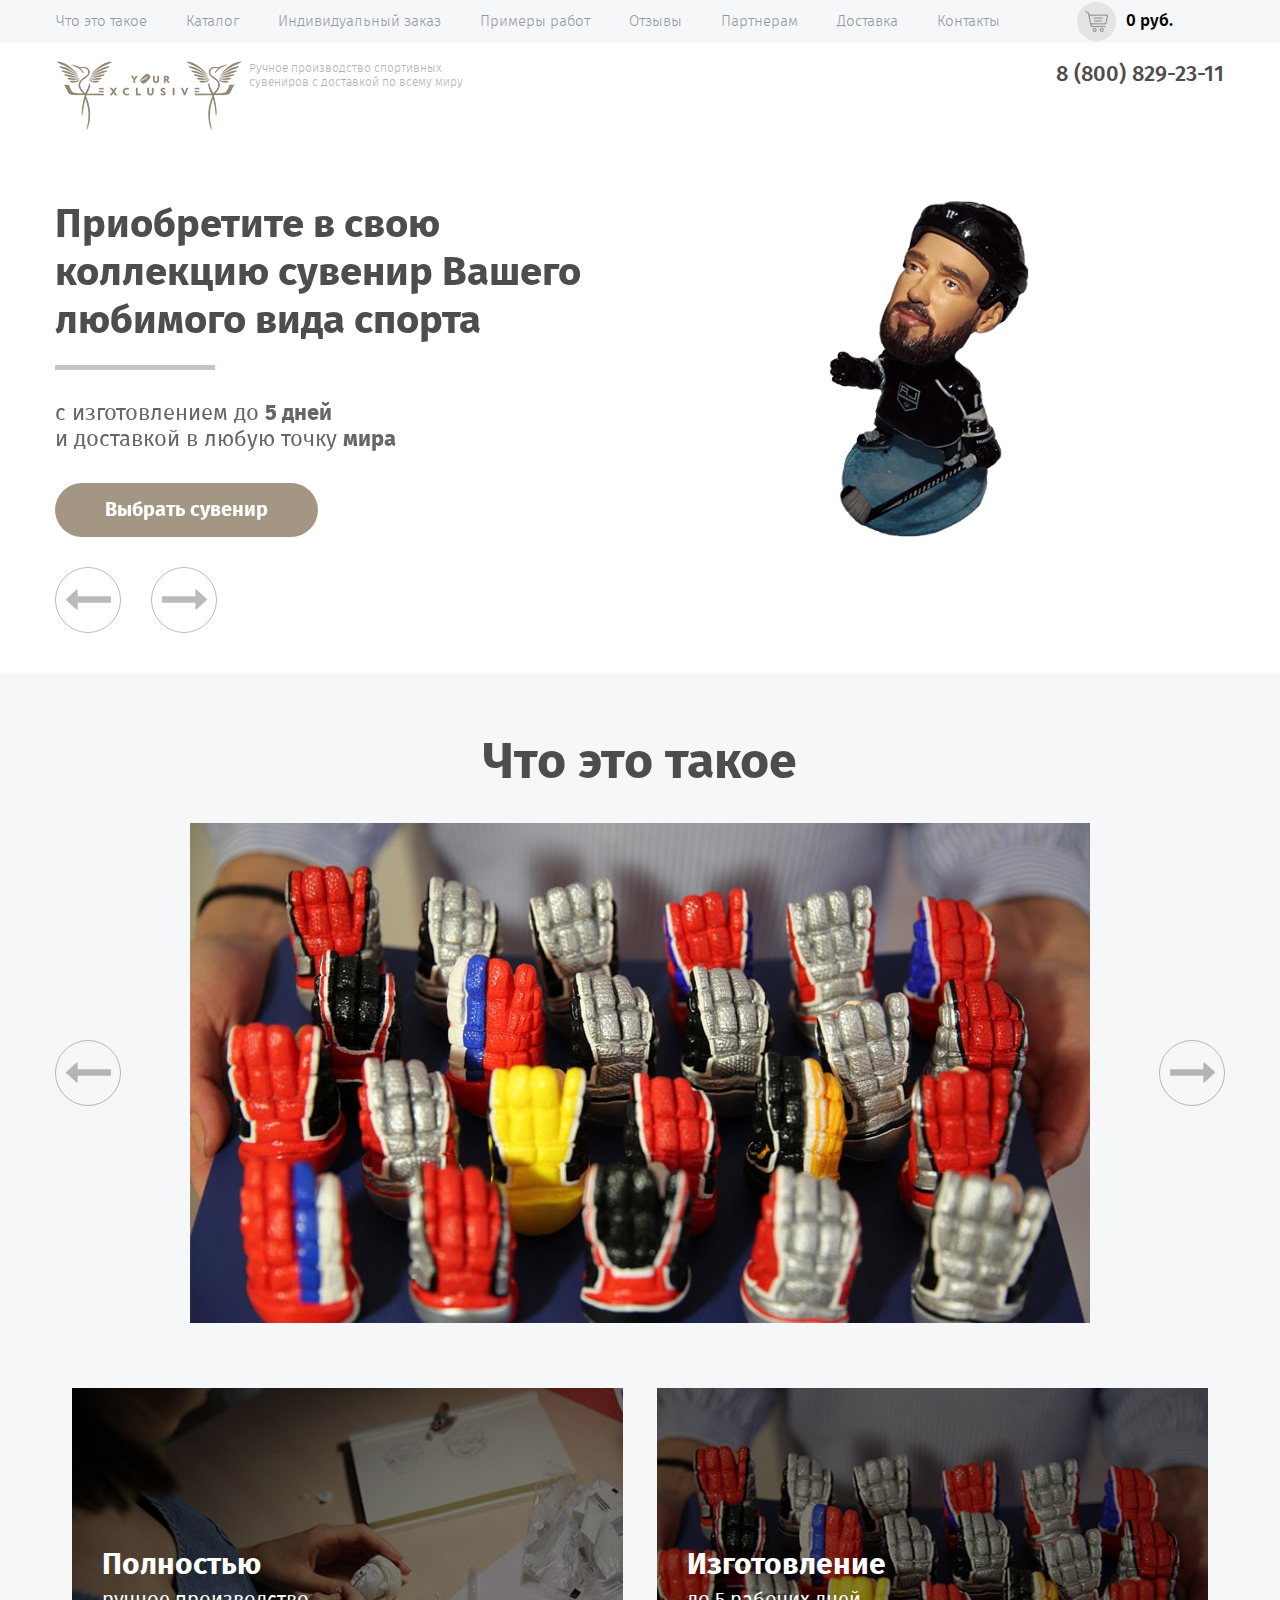
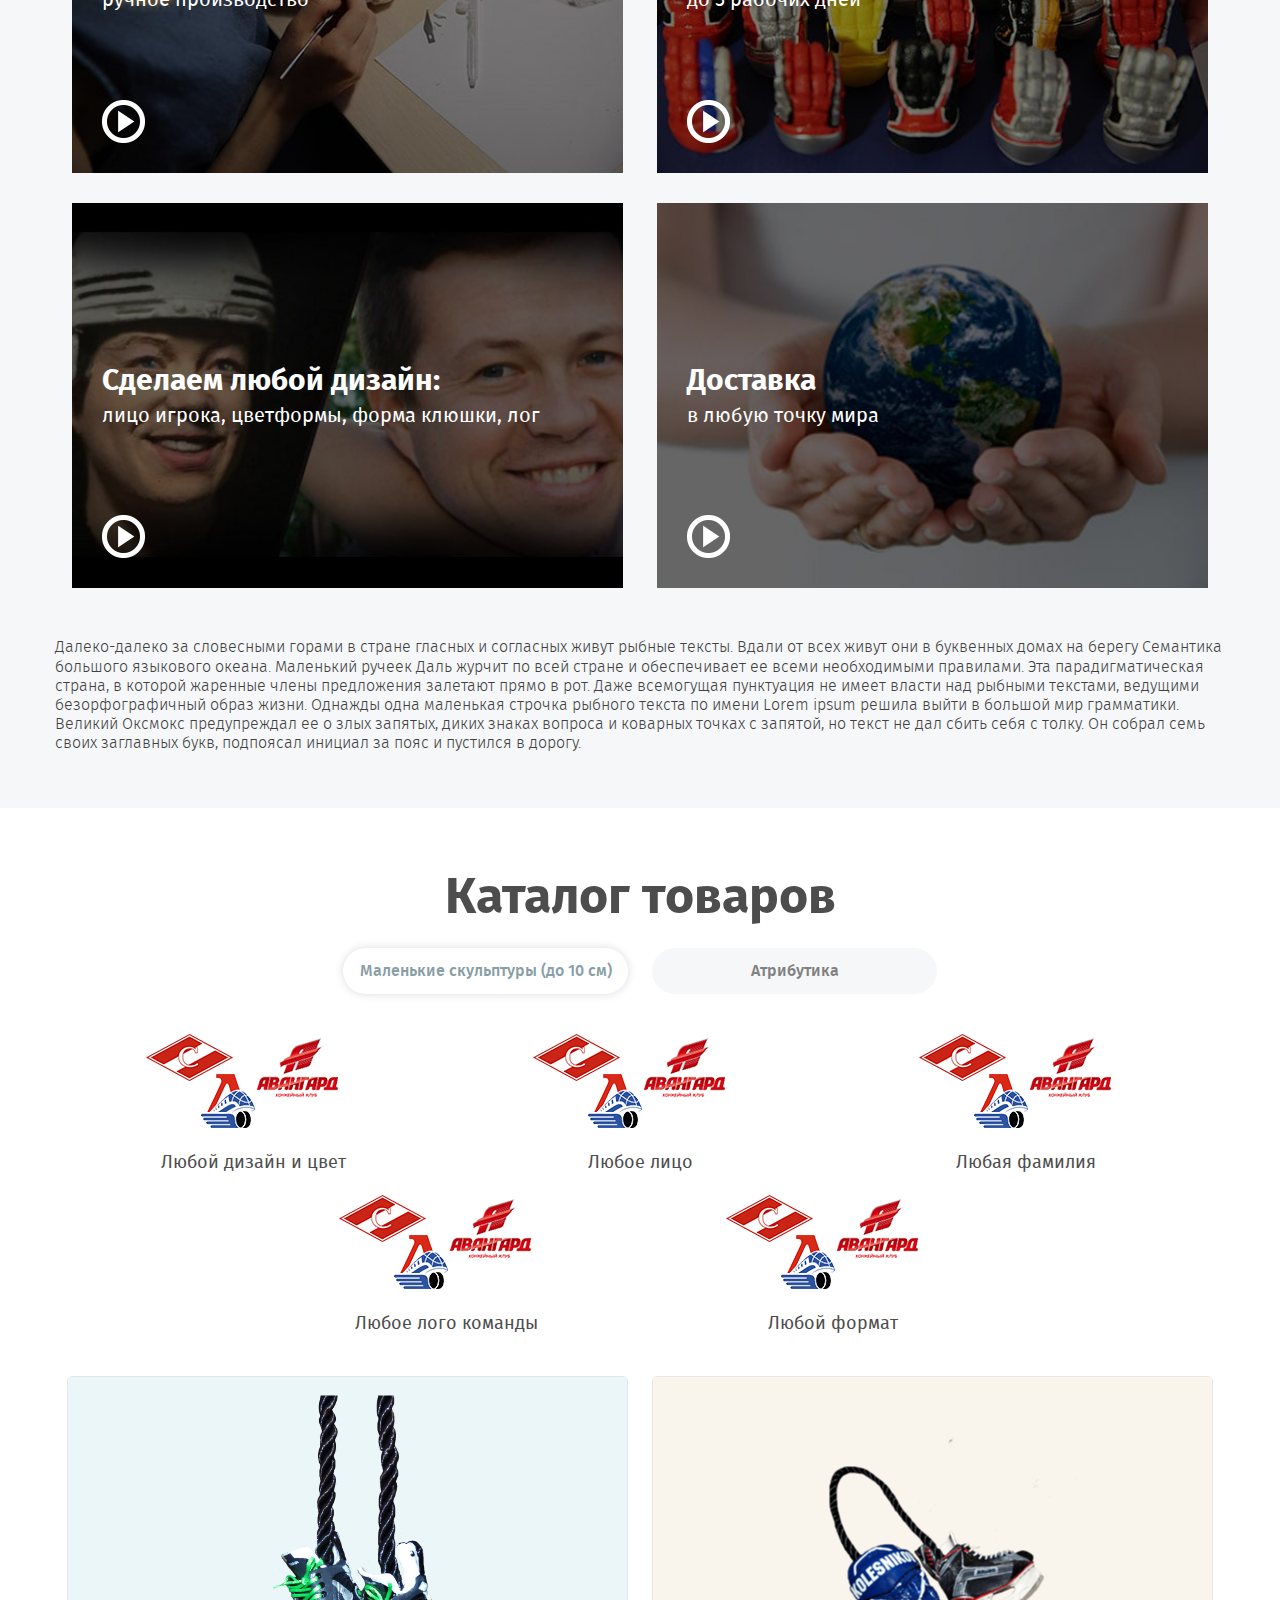
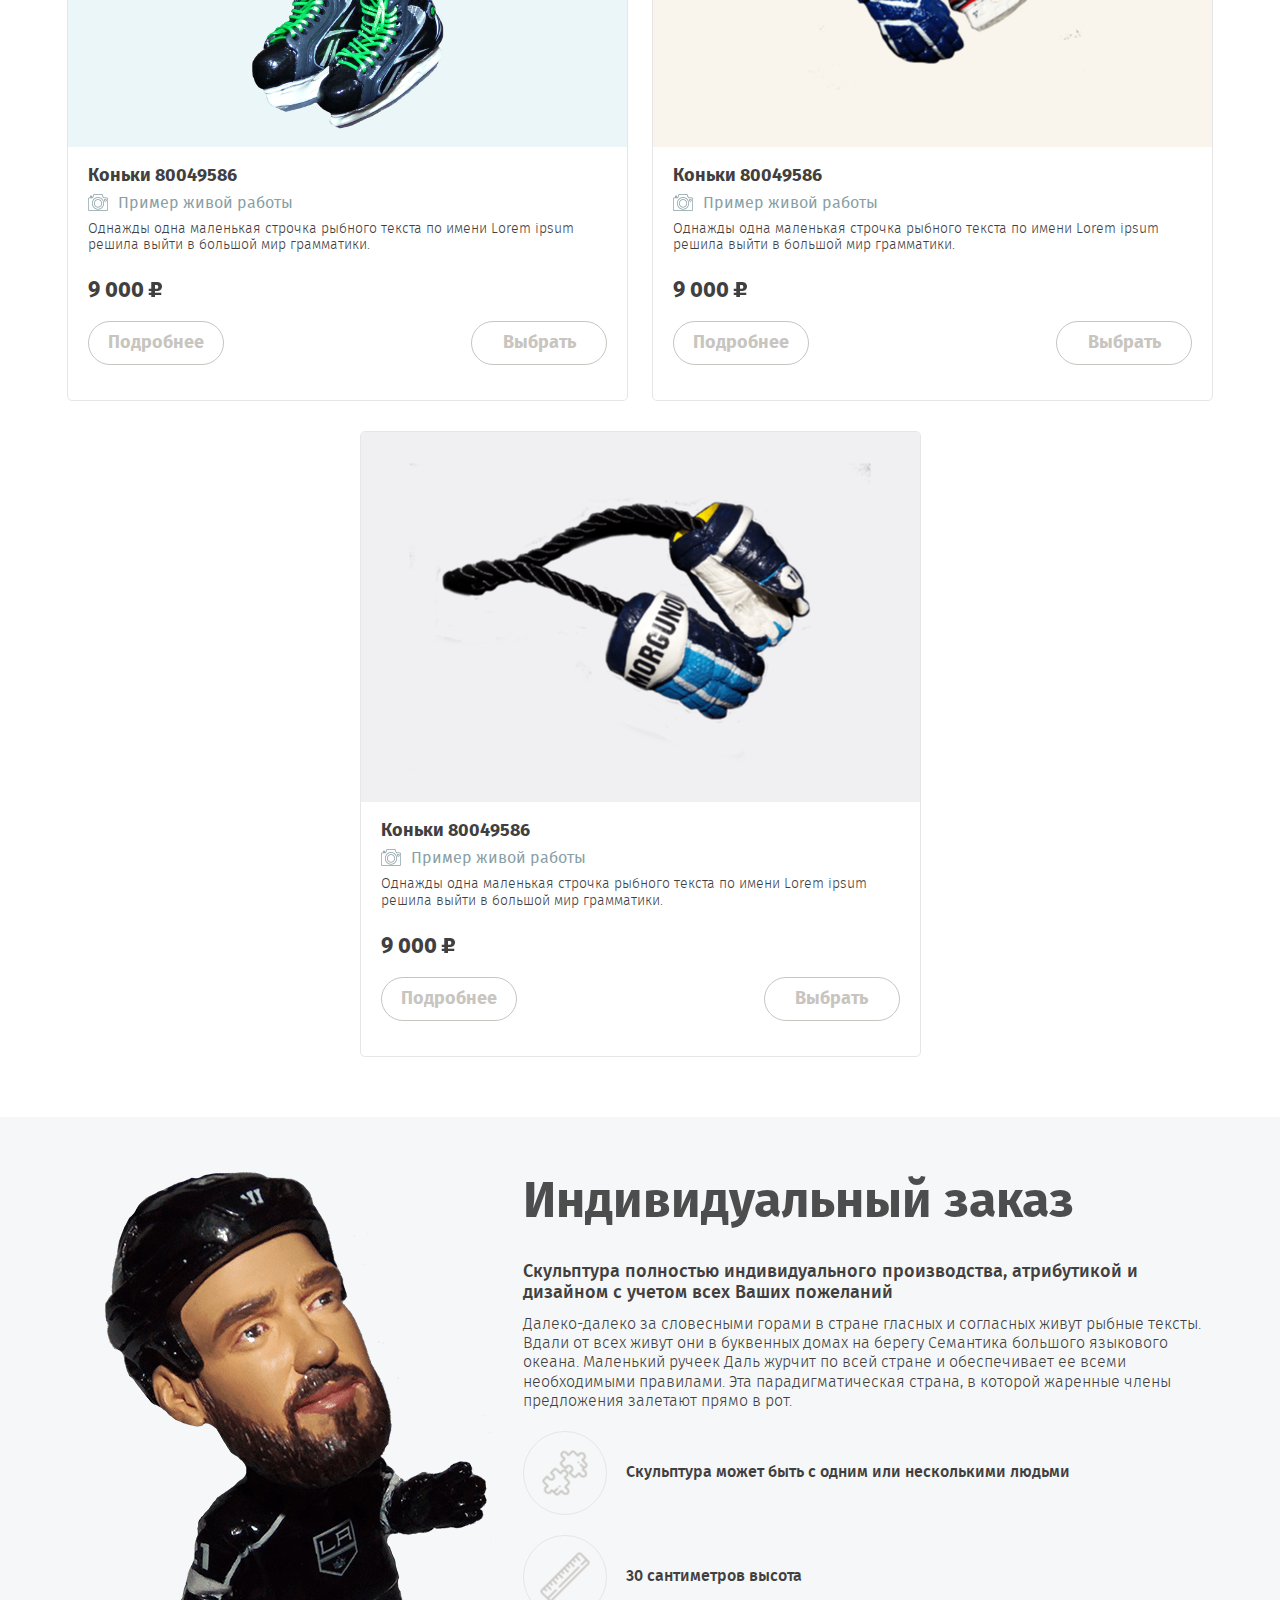
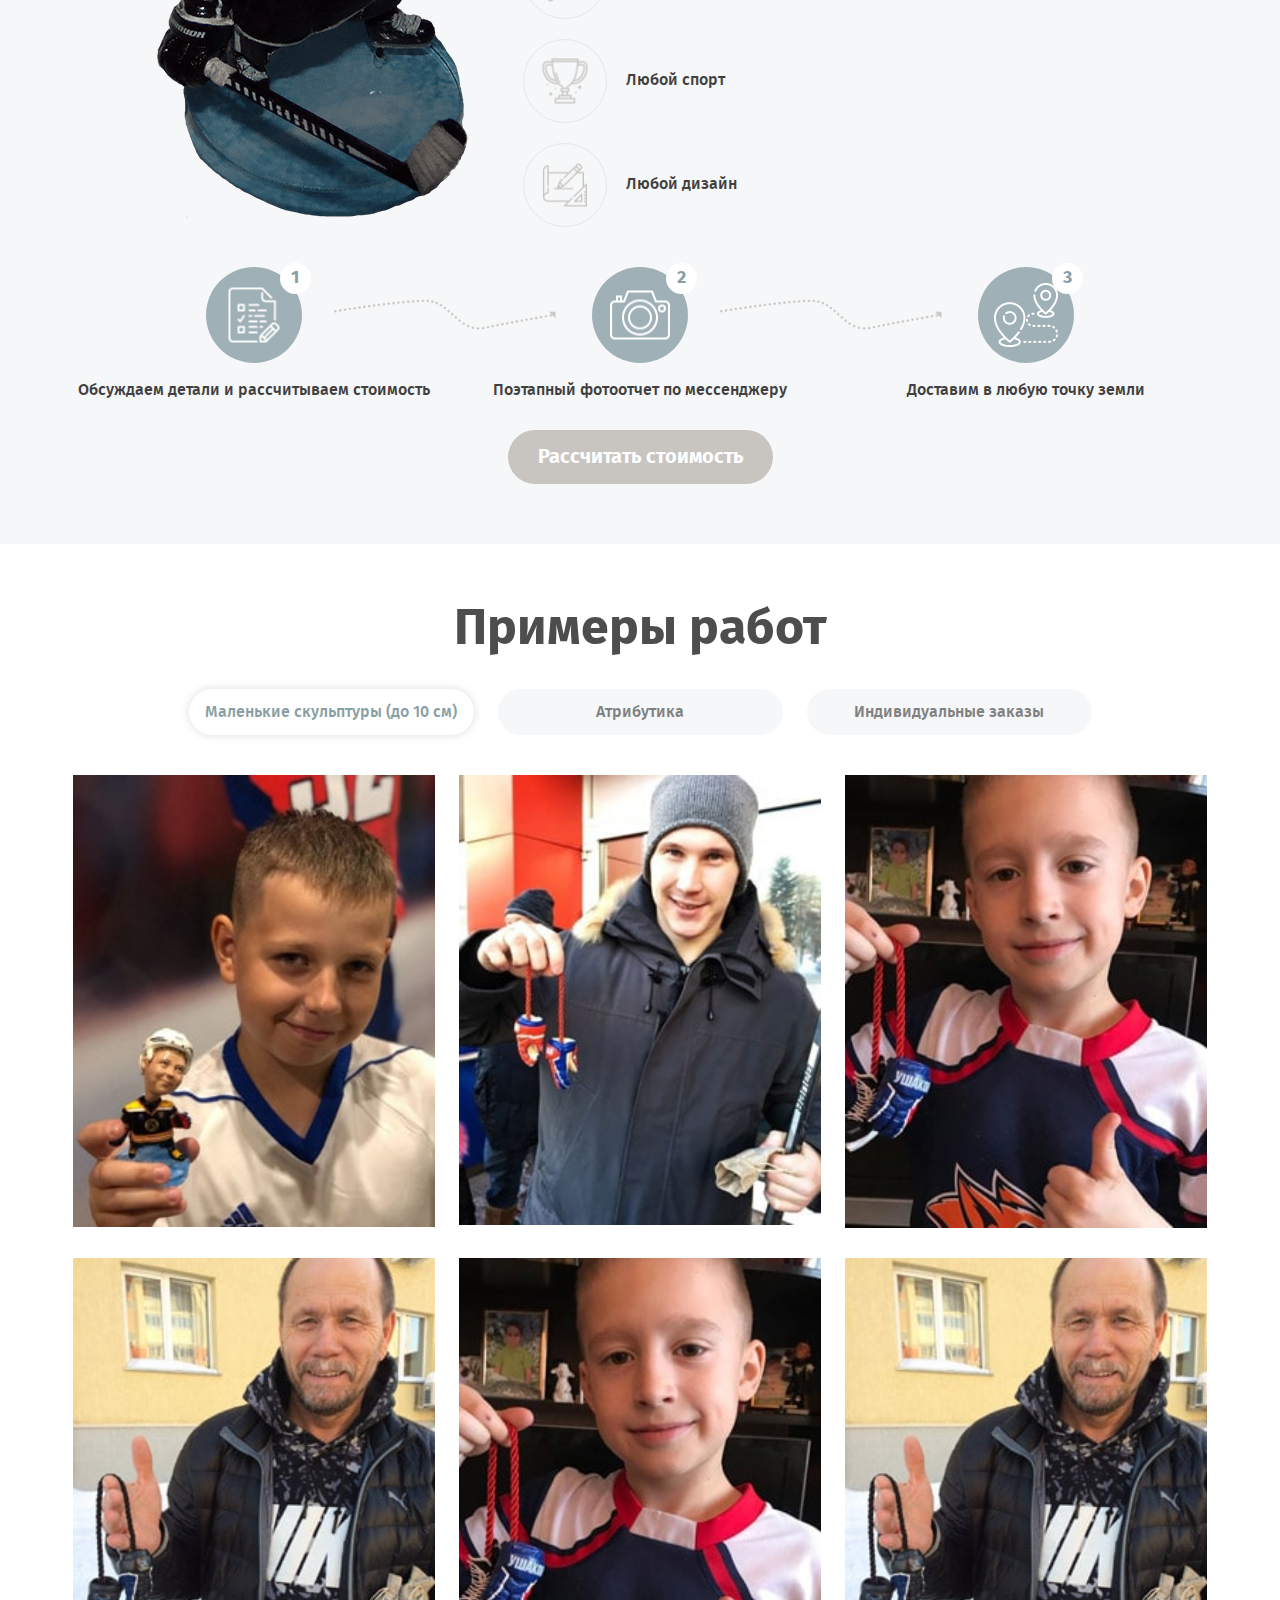
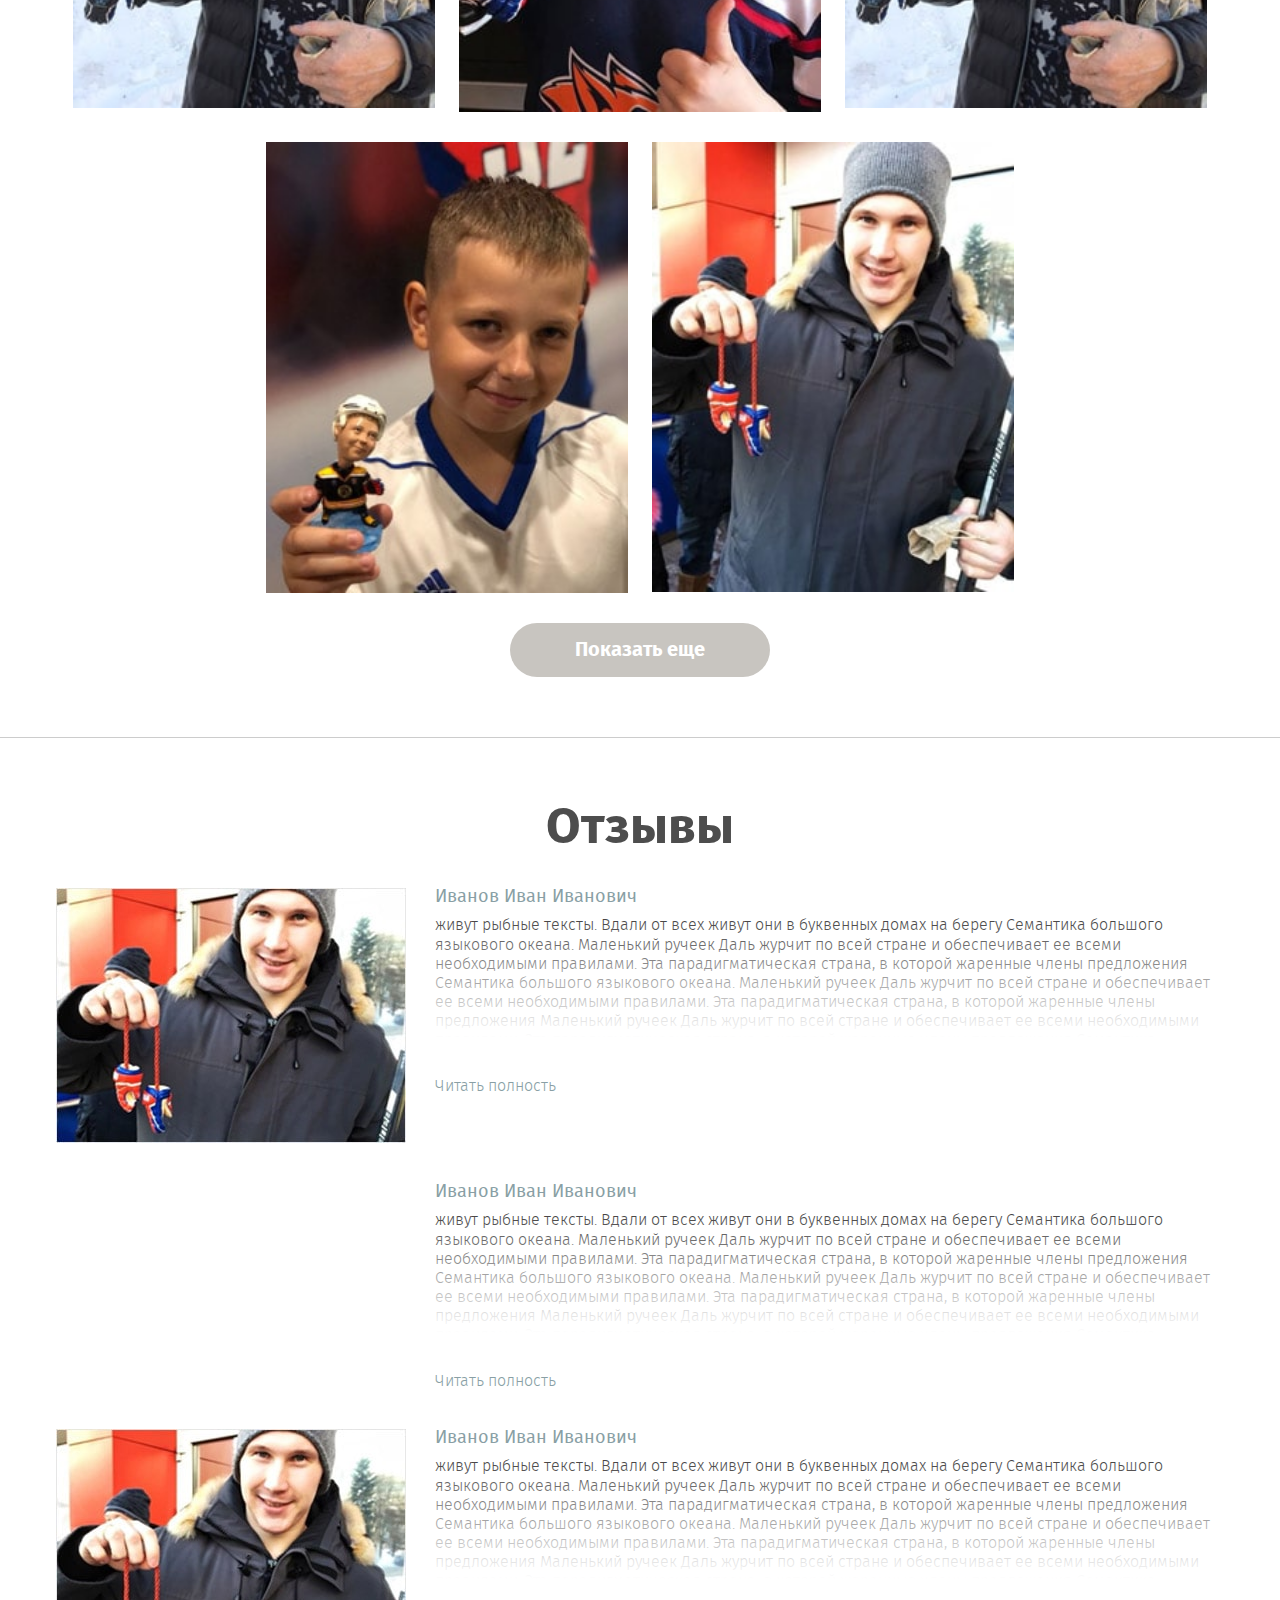
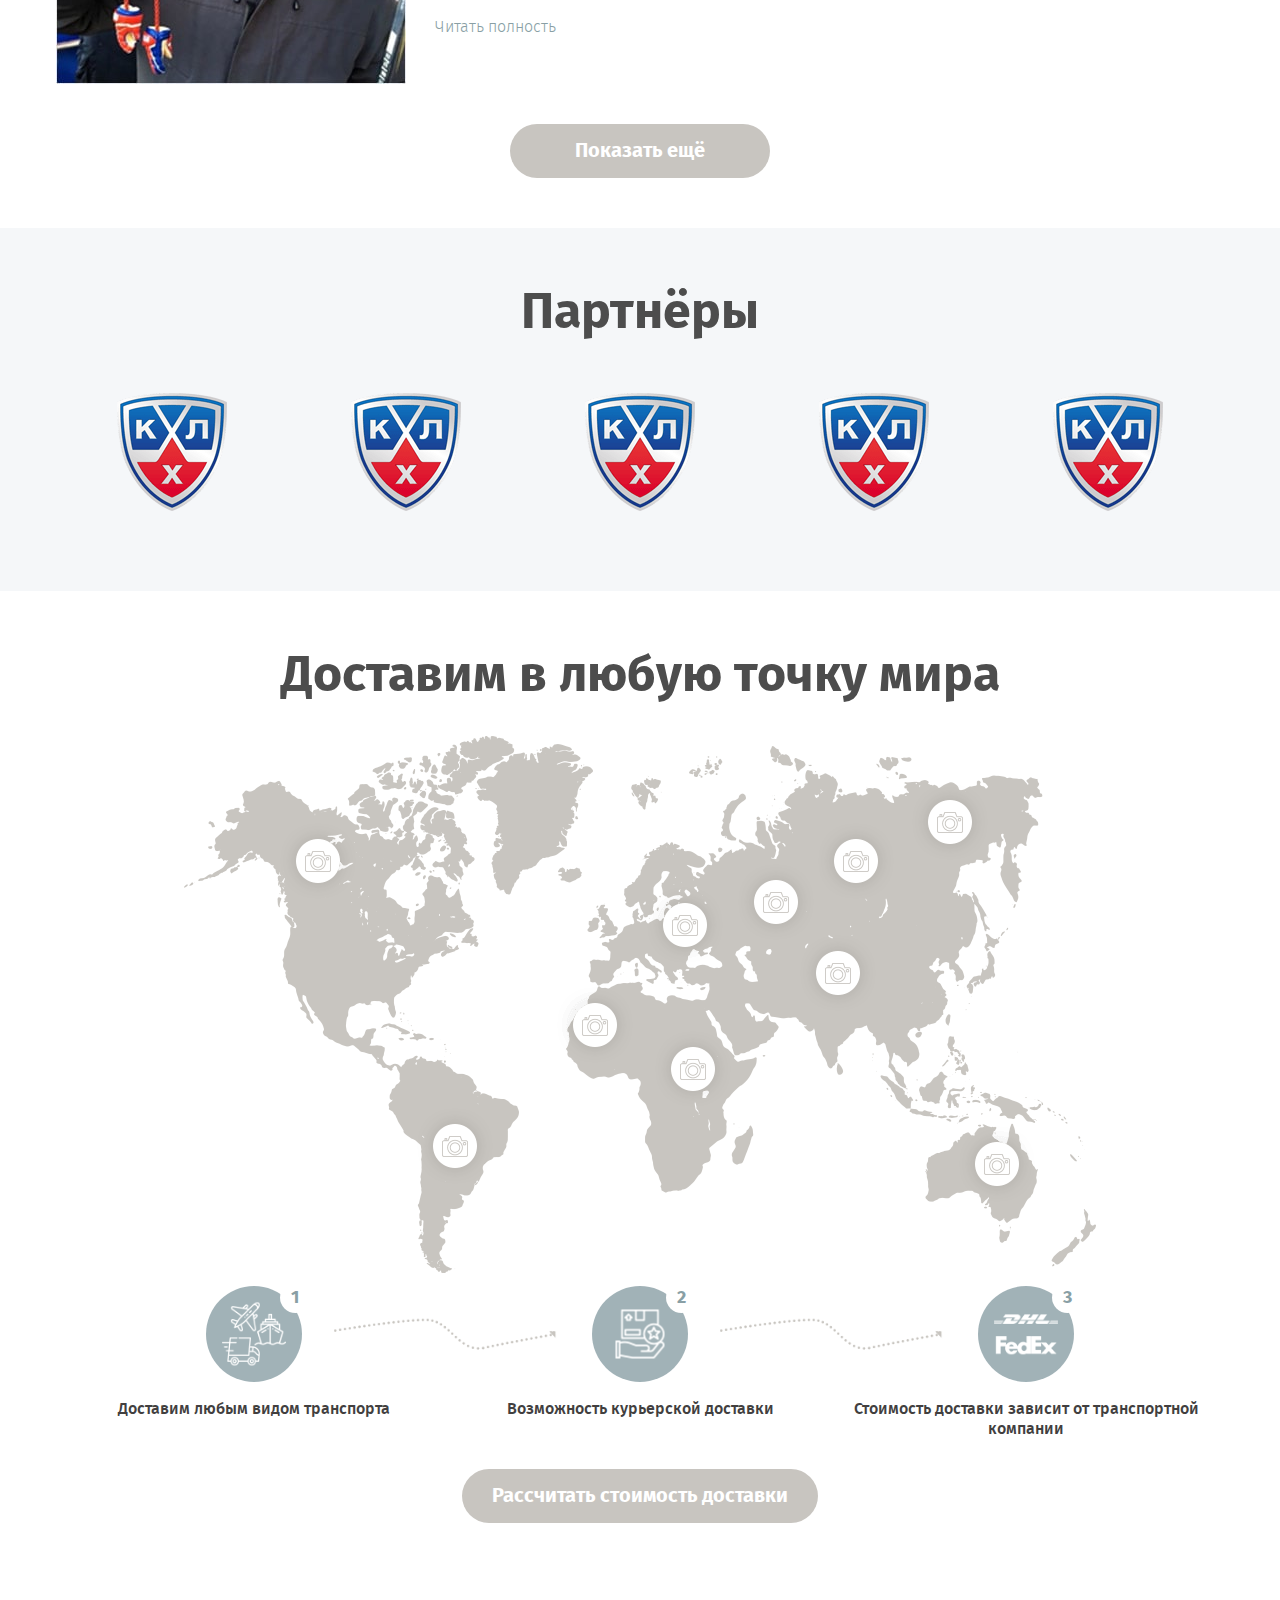
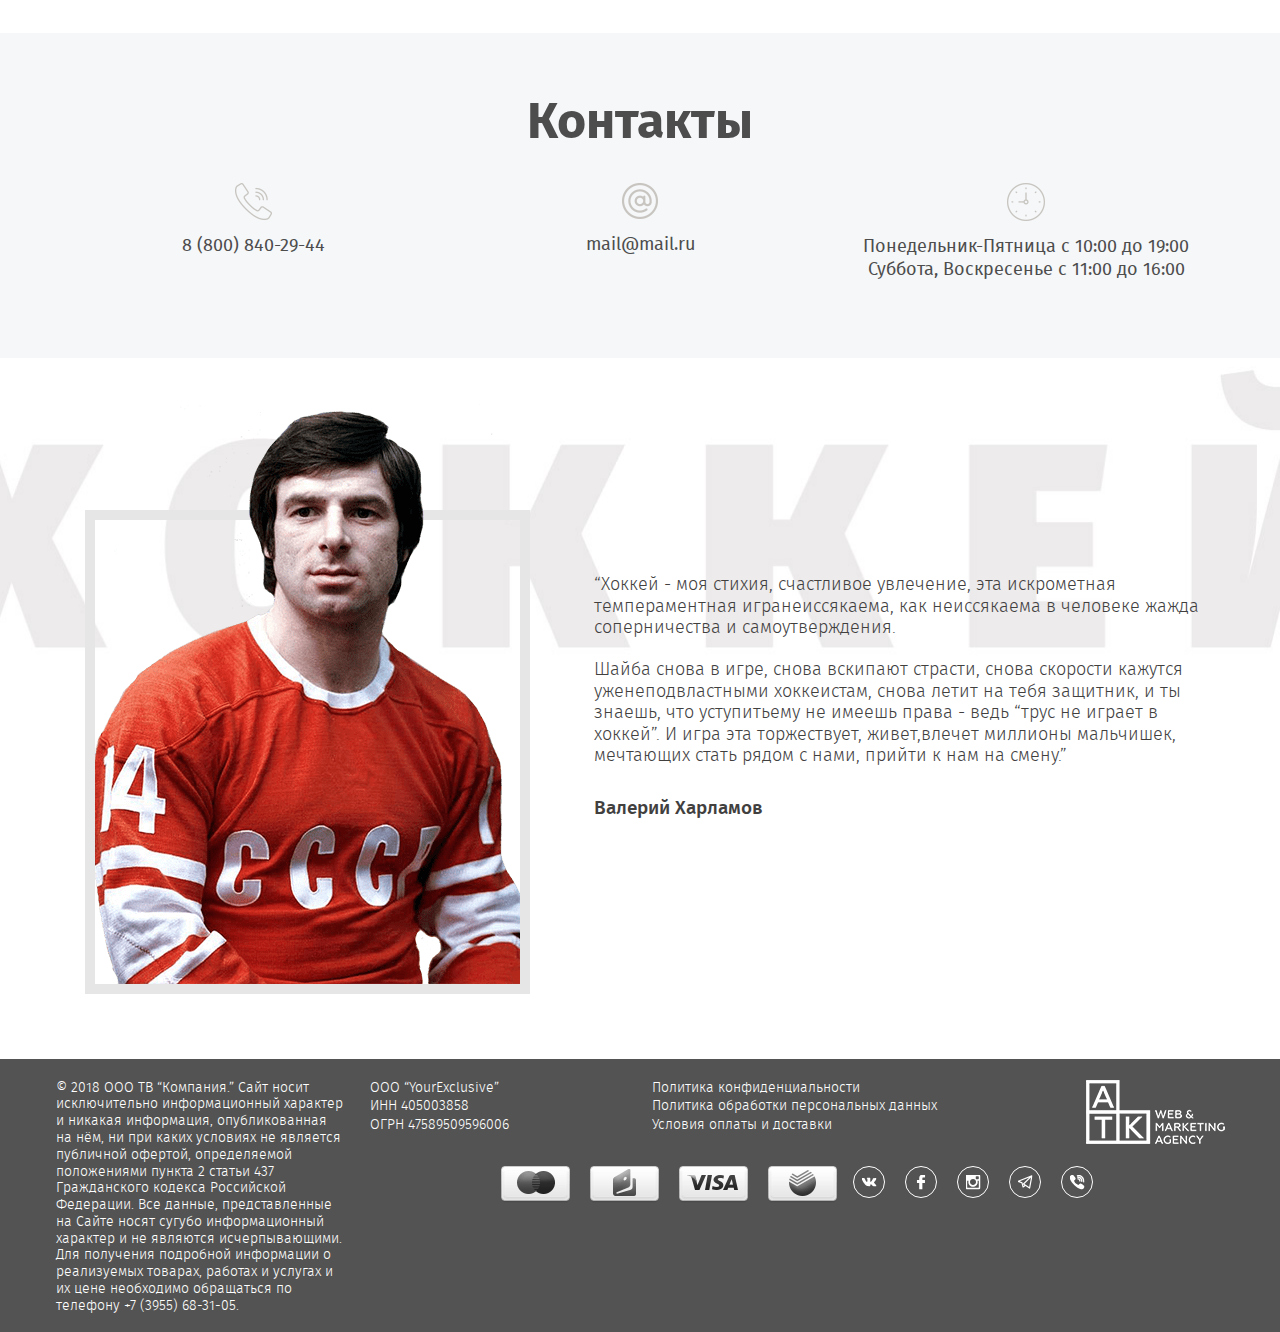
==== index.html @ f5d378dd "вапвапвап" ====
<!DOCTYPE html>
<html>
<head>
	<title></title>
	<meta name="keywords" content=''>
	<meta name="description" content=''>

	<meta name="format-detection" content="telephone=no">

	<meta http-equiv="Content-Type" content="text/html; charset=utf-8">
	<meta name="viewport" content="width=device-width,minimum-scale=1,maximum-scale=1">
	<link rel="stylesheet" href="css/reset.css" type="text/css">
	<link rel="stylesheet" href="css/jquery.fancybox.css" type="text/css">
	<link rel="stylesheet" href="css/slick.css" type="text/css">
	<link rel="stylesheet" href="css/layout.css" type="text/css">
	<link rel="stylesheet" href="css/index.css" type="text/css">

	<script type="text/javascript" src="js/jquery-2.1.1.min.js"></script>
	<script type="text/javascript" src="js/jquery.fancybox.js"></script>
	<script type="text/javascript" src="js/jquery.inputmask.bundle.js"></script>
	<script type="text/javascript" src="js/slick.js"></script>
	<script type="text/javascript" src="js/main.js"></script>
	<script type="text/javascript" src="js/index.js"></script>

</head>
<body>

	<div class="b header">
		<div class="header-top">
			<div class="b-block">
				<div class="header-nav">
					<ul>
						<li><a href="#b-2" class="scroll-btn">Что это такое</a></li>
						<li><a href="#b-3" class="scroll-btn">Каталог</a></li>
						<li><a href="#b-4" class="scroll-btn">Индивидуальный заказ</a></li>
						<li><a href="#b-5" class="scroll-btn">Примеры работ</a></li>
						<li><a href="#b-6" class="scroll-btn">Отзывы</a></li>
						<li><a href="#b-7" class="scroll-btn">Партнерам</a></li>
						<li><a href="#b-8" class="scroll-btn">Доставка</a></li>
						<li><a href="#b-9" class="scroll-btn">Контакты</a></li>
					</ul>
				</div>
				<div class="mobile-btn">
					<div class="mobile-btn-el"></div>
				</div>
				<div class="header-basket">
					<a href="#"><img src="i/basket-img.png"><span><b>0</b> руб.</span></a>
				</div>
			</div>
		</div>
		<div class="header-bottom">
			<div class="b-block">
				<div class="header-logo">
					<a href="#"><img src="i/logo.png"></a>
				</div>
				<div class="header-text">Ручное производство спортивных сувениров с доставкой по всему миру</div>
				<div class="header-select"></div>
				<div class="header-phone">
					<a href="tel: 88008292311">8 (800) 829-23-11</a>
				</div>
			</div>
		</div>
		<div class="mobile-menu">
			<div class="close-btn"></div>
			<div class="header-logo">
				<a href="#"><img src="i/logo.png"></a>
			</div>
			<div class="header-nav">
				<ul>
					<li><a href="#b-2" class="scroll-btn">Что это такое</a></li>
					<li><a href="#b-3" class="scroll-btn">Каталог</a></li>
					<li><a href="#b-4" class="scroll-btn">Индивидуальный заказ</a></li>
					<li><a href="#b-5" class="scroll-btn">Примеры работ</a></li>
					<li><a href="#b-6" class="scroll-btn">Отзывы</a></li>
					<li><a href="#b-7" class="scroll-btn">Партнерам</a></li>
					<li><a href="#b-8" class="scroll-btn">Доставка</a></li>
					<li><a href="#b-9" class="scroll-btn">Контакты</a></li>
				</ul>
			</div>
			<div class="header-select"></div>
			<div class="header-phone">
				<a href="tel: 88008292311">8 (800) 829-23-11</a>
			</div>
		</div>
	</div>

	<div class="b b-1">
		<div class="b-block">
			<div class="b-1-slider clearfix">
				<div class="b-1-slide">
					<div class="slide-wrap">
						<h2>Приобретите в свою коллекцию сувенир Вашего любимого вида спорта</h2>
						<div class="abs-img">
							<img src="i/b-1-img.png" class="anim-img active" id="anim-1-1" data-next="#anim-1-2" data-prev="#anim-1-2">
							<img src="i/b-1-img.png" id="anim-1-2" data-next="#anim-1-1" data-prev="#anim-1-1">
						</div>
						<p>с изготовлением до <span>5 дней</span><br> и доставкой в любую точку <span>мира</span></p>
						<a href="#b-3" class="b-1-btn scroll-btn">Выбрать сувенир</a>
					</div>
				</div>
				<div class="b-1-slide">
					<div class="slide-wrap">
						<h2>Приобретите в свою коллекцию сувенир Вашего любимого вида спорта</h2>
						<div class="abs-img">
							<img src="i/b-1-img.png" class="anim-img active" id="anim-2-1" data-next="#anim-2-2" data-prev="#anim-2-2">
							<img src="i/b-1-img.png" id="anim-2-2" data-next="#anim-2-1" data-prev="#anim-2-1">
						</div>
						<p>с изготовлением до <span>5 дней</span><br> и доставкой в любую точку <span>мира</span></p>
						<a href="#b-3" class="b-1-btn scroll-btn">Выбрать сувенир</a>
					</div>
				</div>
			</div>
		</div>
	</div>

	<div class="b b-2" id="b-2">
		<div class="b-block">
			<h2>Что это такое</h2>
			<div class="b-2-slider clearfix">
				<div class="b-2-slide"><img src="i/b-2-slide-img.jpg"></div>
				<div class="b-2-slide"><img src="i/b-2-img-1.jpg"></div>
				<div class="b-2-slide"><img src="i/b-2-slide-img.jpg"></div>
			</div>
			<ul class="b-2-list">
				<li class="video">
					<img src="i/b-2-img-1.jpg">
					<div class="b-2-list-text"><span>Полностью</span><br> ручное производство</div>
					<a href="#" class="play-btn"><img src="i/play-icon.png"></a>
				</li>
				<li class="video">
					<img src="i/b-2-img-2.jpg">
					<div class="b-2-list-text"><span>Изготовление</span><br> до 5 рабочих дней</div>
					<a href="#" class="play-btn"><img src="i/play-icon.png"></a>
				</li>
				<li class="video">
					<img src="i/b-2-img-3.jpg">
					<div class="b-2-list-text"><span>Сделаем любой дизайн:</span><br> лицо игрока, цветформы, форма клюшки, лог</div>
					<a href="#" class="play-btn"><img src="i/play-icon.png"></a>
				</li>
				<li class="video">
					<img src="i/b-2-img-4.jpg">
					<div class="b-2-list-text"><span>Доставка</span><br> в любую точку мира</div>
					<a href="#" class="play-btn"><img src="i/play-icon.png"></a>
				</li>
			</ul>
			<div class="b-2-text">Далеко-далеко за словесными горами в стране гласных и согласных живут рыбные тексты. Вдали от всех живут они в буквенных домах на берегу Семантика большого языкового океана. Маленький ручеек Даль журчит по всей стране и обеспечивает ее всеми необходимыми правилами. Эта парадигматическая страна, в которой жаренные члены предложения залетают прямо в рот. Даже всемогущая пунктуация не имеет власти над рыбными текстами, ведущими безорфографичный образ жизни. Однажды одна маленькая строчка рыбного текста по имени Lorem ipsum решила выйти в большой мир грамматики. Великий Оксмокс предупреждал ее о злых запятых, диких знаках вопроса и коварных точках с запятой, но текст не дал сбить себя с толку. Он собрал семь своих заглавных букв, подпоясал инициал за пояс и пустился в дорогу.</div>
		</div>
	</div>

	<div class="b b-3" id="b-3">
		<div class="b-block">
			<h2>Каталог товаров</h2>
			<ul class="filter filter-1">
				<li class="active" data-filter=".f-1">Маленькие скульптуры (до 10 см)</li>
				<li data-filter=".f-2">Атрибутика</li>
			</ul>
			<ul class="b-3-list f-1">
				<li>
					<img src="i/b-3-list-img.png">
					<span>Любой дизайн и цвет</span>
				</li>
				<li>
					<img src="i/b-3-list-img.png">
					<span>Любое лицо</span>
				</li>
				<li>
					<img src="i/b-3-list-img.png">
					<span>Любая фамилия</span>
				</li>
				<li>
					<img src="i/b-3-list-img.png">
					<span>Любое лого команды</span>
				</li>
				<li>
					<img src="i/b-3-list-img.png">
					<span>Любой формат</span>
				</li>
			</ul>
			<ul class="b-3-list f-2">
				<li>
					<img src="i/b-3-list-img.png">
					<span>Любой дизайн и цвет</span>
				</li>
				<li>
					<img src="i/b-3-list-img.png">
					<span>Любое лицо</span>
				</li>
				<li>
					<img src="i/b-3-list-img.png">
					<span>Любая фамилия</span>
				</li>
				<li>
					<img src="i/b-3-list-img.png">
					<span>Любое лого команды</span>
				</li>
			</ul>
			<ul class="b-3-slider f-1 clearfix">
				<li>
					<img src="i/b-3-list-img.png">
					<span>Любой дизайн и цвет</span>
				</li>
				<li>
					<img src="i/b-3-list-img.png">
					<span>Любое лицо</span>
				</li>
				<li>
					<img src="i/b-3-list-img.png">
					<span>Любая фамилия</span>
				</li>
				<li>
					<img src="i/b-3-list-img.png">
					<span>Любое лого команды</span>
				</li>
				<li>
					<img src="i/b-3-list-img.png">
					<span>Любой формат</span>
				</li>
			</ul>
			<ul class="b-3-slider f-2 clearfix">
				<li>
					<img src="i/b-3-list-img.png">
					<span>Любой дизайн и цвет</span>
				</li>
				<li>
					<img src="i/b-3-list-img.png">
					<span>Любое лицо</span>
				</li>
				<li>
					<img src="i/b-3-list-img.png">
					<span>Любая фамилия</span>
				</li>
				<li>
					<img src="i/b-3-list-img.png">
					<span>Любое лого команды</span>
				</li>
			</ul>
			<ul class="catalog-list">
				<li class="f-1">
					<div class="catalog-wrap">
						<div class="catalog-image back-1">
							<img src="i/cat-img-1.png">
						</div>
						<div class="catalog-name">Коньки 80049586</div>
						<a href="#" class="catalog-example fancybox">Пример живой работы</a>
						<p>Однажды одна маленькая строчка рыбного текста по имени Lorem ipsum решила выйти в большой мир грамматики.</p>
						<div class="catalog-price"><span>9 000</span></div>
						<div class="catalog-buttons clearfix">
							<a href="#" class="more-btn left">Подробнее</a>
							<a href="#" class="choose-btn right">Выбрать</a>
						</div>
					</div>
				</li>
				<li class="f-1">
					<div class="catalog-wrap">
						<div class="catalog-image back-2">
							<img src="i/cat-img-2.png">
						</div>
						<div class="catalog-name">Коньки 80049586</div>
						<a href="#" class="catalog-example">Пример живой работы</a>
						<p>Однажды одна маленькая строчка рыбного текста по имени Lorem ipsum решила выйти в большой мир грамматики.</p>
						<div class="catalog-price"><span>9 000</span></div>
						<div class="catalog-buttons clearfix">
							<a href="#" class="more-btn left">Подробнее</a>
							<a href="#" class="choose-btn right">Выбрать</a>
						</div>
					</div>
				</li>
				<li class="f-2">
					<div class="catalog-wrap">
						<div class="catalog-image back-2">
							<img src="i/cat-img-2.png">
						</div>
						<div class="catalog-name">Коньки 80049586</div>
						<a href="#" class="catalog-example">Пример живой работы</a>
						<p>Однажды одна маленькая строчка рыбного текста по имени Lorem ipsum решила выйти в большой мир грамматики.</p>
						<div class="catalog-price"><span>9 000</span></div>
						<div class="catalog-buttons clearfix">
							<a href="#" class="more-btn left">Подробнее</a>
							<a href="#" class="choose-btn right">Выбрать</a>
						</div>
					</div>
				</li>
				<li class="f-1">
					<div class="catalog-wrap">
						<div class="catalog-image back-3">
							<img src="i/cat-img-3.png">
						</div>
						<div class="catalog-name">Коньки 80049586</div>
						<a href="#" class="catalog-example">Пример живой работы</a>
						<p>Однажды одна маленькая строчка рыбного текста по имени Lorem ipsum решила выйти в большой мир грамматики.</p>
						<div class="catalog-price"><span>9 000</span></div>
						<div class="catalog-buttons clearfix">
							<a href="#" class="more-btn left">Подробнее</a>
							<a href="#" class="choose-btn right">Выбрать</a>
						</div>
					</div>
				</li>
			</ul>
		</div>
	</div>

	<div class="b b-4" id="b-4">
		<div class="b-block">
			<div class="b-4-wrap">
				<h2>Индивидуальный заказ</h2>
				<img src="i/b-4-img.png" class="abs-img">
				<div class="b-4-text">Скульптура полностью индивидуального производства, атрибутикой и дизайном с учетом всех Ваших пожеланий</div>
				<p>Далеко-далеко за словесными горами в стране гласных и согласных живут рыбные тексты. Вдали от всех живут они в буквенных домах на берегу Семантика большого языкового океана. Маленький ручеек Даль журчит по всей стране и обеспечивает ее всеми необходимыми правилами. Эта парадигматическая страна, в которой жаренные члены предложения залетают прямо в рот.</p>
				<ul>
					<li>
						<div class="li-image"><img src="i/b-4-icon-1.png"></div>
						<span>Скульптура может быть с одним или несколькими людьми</span>
					</li>
					<li>
						<div class="li-image"><img src="i/b-4-icon-2.png"></div>
						<span>30 сантиметров высота</span>
					</li>
					<li>
						<div class="li-image"><img src="i/b-4-icon-3.png"></div>
						<span>Любой спорт</span>
					</li>
					<li>
						<div class="li-image"><img src="i/b-4-icon-4.png"></div>
						<span>Любой дизайн</span>
					</li>
				</ul>
			</div>
			<ul class="b-4-list">
				<li>
					<div class="li-image">
						<img src="i/b-4-img-1.png">
						<div class="number"><span>1</span></div>
					</div>
					<div class="li-text">Обсуждаем детали и рассчитываем стоимость</div>
					<img src="i/list-arrow.png" class="abs-img">
				</li>
				<li>
					<div class="li-image">
						<img src="i/b-4-img-2.png">
						<div class="number"><span>2</span></div>
					</div>
					<div class="li-text">Поэтапный фотоотчет по мессенджеру</div>
					<img src="i/list-arrow.png" class="abs-img">
				</li>
				<li>
					<div class="li-image">
						<img src="i/b-4-img-3.png">
						<div class="number"><span>3</span></div>
					</div>
					<div class="li-text">Доставим в любую точку земли</div>
				</li>
			</ul>
			<a href="#" class="b-4-btn fancybox">Рассчитать стоимость</a>
		</div>
	</div>

	<div class="b b-5" id="b-5">
		<div class="b-block">
			<h2>Примеры работ</h2>
			<ul class="filter filter-2">
				<li class="active" data-filter=".fil-1">Маленькие скульптуры (до 10 см)</li>
				<li data-filter=".fil-2">Атрибутика</li>
				<li data-filter=".fil-3">Индивидуальные заказы</li>
			</ul>
			<ul class="b-5-list">
				<li class="fil-1"><a href="i/b-5-img-1.jpg" class="fancybox" data-fancybox="image"><img src="i/b-5-img-1.jpg"></a></li>
				<li class="fil-1"><a href="i/b-5-img-2.jpg" class="fancybox" data-fancybox="image"><img src="i/b-5-img-2.jpg"></a></li>
				<li class="fil-1"><a href="i/b-5-img-3.jpg" class="fancybox" data-fancybox="image"><img src="i/b-5-img-3.jpg"></a></li>
				<li class="fil-1"><a href="i/b-5-img-4.jpg" class="fancybox" data-fancybox="image"><img src="i/b-5-img-4.jpg"></a></li>
				<li class="fil-1"><a href="i/b-5-img-3.jpg" class="fancybox" data-fancybox="image"><img src="i/b-5-img-3.jpg"></a></li>
				<li class="fil-1"><a href="i/b-5-img-4.jpg" class="fancybox" data-fancybox="image"><img src="i/b-5-img-4.jpg"></a></li>
				<li class="fil-1"><a href="i/b-5-img-1.jpg" class="fancybox" data-fancybox="image"><img src="i/b-5-img-1.jpg"></a></li>
				<li class="fil-1"><a href="i/b-5-img-2.jpg" class="fancybox" data-fancybox="image"><img src="i/b-5-img-2.jpg"></a></li>
				<li class="fil-2"><a href="i/b-5-img-1.jpg" class="fancybox" data-fancybox="image"><img src="i/b-5-img-1.jpg"></a></li>
				<li class="fil-2"><a href="i/b-5-img-2.jpg" class="fancybox" data-fancybox="image"><img src="i/b-5-img-2.jpg"></a></li>
				<li class="fil-3"><a href="i/b-5-img-4.jpg" class="fancybox" data-fancybox="image"><img src="i/b-5-img-4.jpg"></a></li>
				<li class="fil-3"><a href="i/b-5-img-3.jpg" class="fancybox" data-fancybox="image"><img src="i/b-5-img-3.jpg"></a></li>
			</ul>
			<a href="#" class="b-5-btn">Показать еще</a>
		</div>
	</div>

	<div class="b b-6" id="b-6">
		<div class="b-block">
			<h2>Отзывы</h2>
			<ul class="reviews">
				<li>
					<div class="reviews-image"><img src="i/b-6-img.jpg"></div>
					<div class="reviews-text">
						<div class="name">Иванов Иван Иванович</div>
						<p>живут рыбные тексты. Вдали от всех живут они в буквенных домах на берегу Семантика большого языкового океана. Маленький ручеек Даль журчит по всей стране и обеспечивает ее всеми необходимыми правилами. Эта парадигматическая страна, в которой жаренные члены предложения Семантика большого языкового океана. Маленький ручеек Даль журчит по всей стране и обеспечивает ее всеми необходимыми правилами. Эта парадигматическая страна, в которой жаренные члены предложения Маленький ручеек Даль журчит по всей стране и обеспечивает ее всеми необходимыми правилами. Эта парадигматическая страна, в которой жаренные члены предложения Семантика большого языкового океана.</p>
						<a href="#" class="reviews-more">Читать полность</a>
					</div>
				</li>
				<li>
					<div class="reviews-image">
						<iframe src="https://www.youtube.com/embed/KyyvXziUGCQ" frameborder="0" allow="autoplay; encrypted-media" allowfullscreen></iframe>
					</div>
					<div class="reviews-text">
						<div class="name">Иванов Иван Иванович</div>
						<p>живут рыбные тексты. Вдали от всех живут они в буквенных домах на берегу Семантика большого языкового океана. Маленький ручеек Даль журчит по всей стране и обеспечивает ее всеми необходимыми правилами. Эта парадигматическая страна, в которой жаренные члены предложения Семантика большого языкового океана. Маленький ручеек Даль журчит по всей стране и обеспечивает ее всеми необходимыми правилами. Эта парадигматическая страна, в которой жаренные члены предложения Маленький ручеек Даль журчит по всей стране и обеспечивает ее всеми необходимыми правилами. Эта парадигматическая страна, в которой жаренные члены предложения Семантика большого языкового океана.</p>
						<a href="#" class="reviews-more">Читать полность</a>
					</div>
				</li>
				<li>
					<div class="reviews-image"><img src="i/b-6-img.jpg"></div>
					<div class="reviews-text">
						<div class="name">Иванов Иван Иванович</div>
						<p>живут рыбные тексты. Вдали от всех живут они в буквенных домах на берегу Семантика большого языкового океана. Маленький ручеек Даль журчит по всей стране и обеспечивает ее всеми необходимыми правилами. Эта парадигматическая страна, в которой жаренные члены предложения Семантика большого языкового океана. Маленький ручеек Даль журчит по всей стране и обеспечивает ее всеми необходимыми правилами. Эта парадигматическая страна, в которой жаренные члены предложения Маленький ручеек Даль журчит по всей стране и обеспечивает ее всеми необходимыми правилами. Эта парадигматическая страна, в которой жаренные члены предложения Семантика большого языкового океана.</p>
						<a href="#" class="reviews-more">Читать полность</a>
					</div>
				</li>
			</ul>
			<a href="#" class="b-6-btn">Показать ещё</a>
		</div>
	</div>

	<div class="b b-7" id="b-7">
		<div class="b-block">
			<h2>Партнёры</h2>
			<div class="b-7-slider">
				<div class="b-7-slide"><img src="i/b-7-img.png"></div>
				<div class="b-7-slide"><img src="i/b-7-img.png"></div>
				<div class="b-7-slide"><img src="i/b-7-img.png"></div>
				<div class="b-7-slide"><img src="i/b-7-img.png"></div>
				<div class="b-7-slide"><img src="i/b-7-img.png"></div>
				<div class="b-7-slide"><img src="i/b-7-img.png"></div>
				<div class="b-7-slide"><img src="i/b-7-img.png"></div>
				<div class="b-7-slide"><img src="i/b-7-img.png"></div>
			</div>
		</div>
	</div>

	<div class="b b-8" id="b-8">
		<div class="b-block">
			<h2>Доставим в любую точку мира</h2>
			<div class="b-8-map">
				<img src="i/map.png">
				<a href="i/logo.png" class="map-el map-el-1 fancybox"><img src="i/logo.png"></a>
				<a href="i/logo.png" class="map-el map-el-2 fancybox"><img src="i/logo.png"></a>
				<a href="i/logo.png" class="map-el map-el-3 fancybox"><img src="i/logo.png"></a>
				<a href="i/logo.png" class="map-el map-el-4 fancybox"><img src="i/logo.png"></a>
				<a href="i/logo.png" class="map-el map-el-5 fancybox"><img src="i/logo.png"></a>
				<a href="i/logo.png" class="map-el map-el-6 fancybox"><img src="i/logo.png"></a>
				<a href="i/logo.png" class="map-el map-el-7 fancybox"><img src="i/logo.png"></a>
				<a href="i/logo.png" class="map-el map-el-8 fancybox"><img src="i/logo.png"></a>
				<a href="i/logo.png" class="map-el map-el-9 fancybox"><img src="i/logo.png"></a>
				<a href="i/logo.png" class="map-el map-el-10 fancybox"><img src="i/logo.png"></a>
			</div>
			<ul class="b-8-list">
				<li>
					<div class="li-image">
						<img src="i/b-8-img-1.png">
						<div class="number"><span>1</span></div>
					</div>
					<div class="li-text">Доставим любым видом транспорта</div>
					<img src="i/list-arrow.png" class="abs-img">
				</li>
				<li>
					<div class="li-image">
						<img src="i/b-8-img-2.png">
						<div class="number"><span>2</span></div>
					</div>
					<div class="li-text">Возможность курьерской доставки</div>
					<img src="i/list-arrow.png" class="abs-img">
				</li>
				<li>
					<div class="li-image">
						<img src="i/b-8-img-3.png">
						<div class="number"><span>3</span></div>
					</div>
					<div class="li-text">Стоимость доставки зависит от транспортной компании</div>
				</li>
			</ul>
			<a href="#" class="b-8-btn fancybox">Рассчитать стоимость доставки</a>
		</div>
	</div>

	<div class="b b-9" id="b-9">
		<div class="b-block">
			<h2>Контакты</h2>
			<ul class="b-9-list">
				<li>
					<img src="i/phone-icon.png">
					<p><a href="tel: 88008402944">8 (800) 840-29-44</a></p>
				</li>
				<li>
					<img src="i/mail-icon.png">
					<p>mail@mail.ru</p>
				</li>
				<li>
					<img src="i/time-icon.png">
					<p>Понедельник-Пятница с 10:00 до 19:00<br>Суббота, Воскресенье с 11:00 до 16:00</p>
				</li>
			</ul>
		</div>
	</div>

	<div class="b b-10">
		<div class="b-block">
			<div class="b-10-left"><img src="i/b-10-img.png"></div>
			<div class="b-10-right">
				<div class="text">
					<p>“Хоккей - моя стихия, счастливое увлечение, эта искрометная темпераментная игранеиссякаема, как неиссякаема в человеке жажда соперничества и самоутверждения.</p>
					<p>Шайба снова в игре, снова вскипают страсти, снова скорости кажутся уженеподвластными хоккеистам, снова летит на тебя защитник, и ты знаешь, что уступитьему не имеешь права - ведь “трус не играет в хоккей”. И игра эта торжествует, живет,влечет миллионы мальчишек, мечтающих стать рядом с нами, прийти к нам на смену.”</p>
				</div>
				<div class="name">Валерий Харламов</div>
			</div>
		</div>
	</div>

	<div class="b footer">
		<div class="b-block">
			<div class="footer-left">© 2018 OOO ТВ “Компания.” Сайт носит исключительно информационный характер и никакая информация, опубликованная на нём, ни при каких условиях не является публичной офертой, определяемой положениями пункта 2 статьи 437 Гражданского кодекса Российской Федерации. Все данные, представленные на Cайте носят сугубо информационный характер и не являются исчерпывающими. Для получения подробной информации о реализуемых товарах, работах и услугах и их цене необходимо обращаться по телефону +7 (3955) 68-31-05.</div>
			<div class="footer-right">
				<div class="footer-top">
					<ul>
						<li>ООО “YourExclusive”</li>
						<li>ИНН 405003858</li>
						<li>ОГРН 47589509596006</li>
					</ul>
					<ul class="policy-list">
						<li><a href="#" target="_blank">Политика конфиденциальности</a></li>
						<li><a href="#" target="_blank">Политика обработки персональных данных</a></li>
						<li><a href="#" target="_blank">Условия оплаты и доставки</a></li>
					</ul>
					<a href="#" class="atk-logo"><img src="i/logo-atk.png"></a>
				</div>
				<div class="footer-bottom">
					<ul class="pay-list">
						<li><a href="#"><img src="i/pay-1.png"></a></li>
						<li><a href="#"><img src="i/pay-2.png"></a></li>
						<li><a href="#"><img src="i/pay-3.png"></a></li>
						<li><a href="#"><img src="i/pay-4.png"></a></li>
					</ul>
					<ul class="social-list">
						<li><a href="#" target="_blank"><img src="i/vk-icon.svg"></a></li>
						<li><a href="#" target="_blank"><img src="i/fb-icon.svg"></a></li>
						<li><a href="#" target="_blank"><img src="i/instagram-icon.svg"></a></li>
						<li><a href="#" target="_blank"><img src="i/telegram-icon.svg"></a></li>
						<li><a href="#" target="_blank"><img src="i/viber-icon.svg"></a></li>
					</ul>
				</div>
			</div>
		</div>
	</div>

	<div style="display:none;">
	</div>
</body>
</html>
---- css/layout.css ----
@charset "utf-8";

@font-face {
    font-family: 'FiraSans-Bold';
    src: url('../fonts/firasans-bold-webfont.eot');
    src: url('../fonts/firasans-bold-webfont.eot?#iefix') format('embedded-opentype'),
         url('../fonts/firasans-bold-webfont.woff2') format('woff2'),
         url('../fonts/firasans-bold-webfont.woff') format('woff'),
         url('../fonts/firasans-bold-webfont.ttf') format('truetype'),
         url('../fonts/firasans-bold-webfont.svg#fira_sansbold') format('svg');
    font-weight: normal;
    font-style: normal;
}

@font-face {
    font-family: 'FiraSans-Light';
    src: url('../fonts/firasans-light-webfont.eot');
    src: url('../fonts/firasans-light-webfont.eot?#iefix') format('embedded-opentype'),
         url('../fonts/firasans-light-webfont.woff2') format('woff2'),
         url('../fonts/firasans-light-webfont.woff') format('woff'),
         url('../fonts/firasans-light-webfont.ttf') format('truetype'),
         url('../fonts/firasans-light-webfont.svg#fira_sanslight') format('svg');
    font-weight: normal;
    font-style: normal;
}

@font-face {
    font-family: 'FiraSans-Medium';
    src: url('../fonts/firasans-medium-webfont.eot');
    src: url('../fonts/firasans-medium-webfont.eot?#iefix') format('embedded-opentype'),
         url('../fonts/firasans-medium-webfont.woff2') format('woff2'),
         url('../fonts/firasans-medium-webfont.woff') format('woff'),
         url('../fonts/firasans-medium-webfont.ttf') format('truetype'),
         url('../fonts/firasans-medium-webfont.svg#fira_sansmedium') format('svg');
    font-weight: normal;
    font-style: normal;
}

@font-face {
    font-family: 'FiraSans-Regular';
    src: url('../fonts/firasans-regular-webfont.eot');
    src: url('../fonts/firasans-regular-webfont.eot?#iefix') format('embedded-opentype'),
         url('../fonts/firasans-regular-webfont.woff2') format('woff2'),
         url('../fonts/firasans-regular-webfont.woff') format('woff'),
         url('../fonts/firasans-regular-webfont.ttf') format('truetype'),
         url('../fonts/firasans-regular-webfont.svg#fira_sansregular') format('svg');
    font-weight: normal;
    font-style: normal;
}

@font-face {
    font-family: 'FiraSans-SemiBold';
    src: url('../fonts/firasans-semibold-webfont.eot');
    src: url('../fonts/firasans-semibold-webfont.eot?#iefix') format('embedded-opentype'),
         url('../fonts/firasans-semibold-webfont.woff2') format('woff2'),
         url('../fonts/firasans-semibold-webfont.woff') format('woff'),
         url('../fonts/firasans-semibold-webfont.ttf') format('truetype'),
         url('../fonts/firasans-semibold-webfont.svg#fira_sanssemibold') format('svg');
    font-weight: normal;
    font-style: normal;
}

html,
body {
	position: relative;
}
body {
	min-width: 300px;
	text-align: center;
	overflow-x: hidden;
	-webkit-text-size-adjust: none;
	color: #000000;
	font-family: 'FiraSans-Light';
}
body.active {
	height: 100vh;
	overflow: hidden;
}
a{
	text-decoration: none;
	color: #000000;
}
li{
	list-style: none;
}
h1,h2,h3,h4,h5,h6{
	font-weight: normal;
}
label.error{
	display: none !important;
}
input.error,textarea.error{
	border: 1px solid #F00 !important;
	box-shadow: 0 0px 0px 1px #F00;
}
.fancybox-inner{
	overflow: visible !important;
}
.b{
	position: relative;
}
.b-block{
	position: relative;
	max-width: 1230px;
	padding: 0 30px;
	box-sizing: border-box;
	margin: 0px auto;
	box-sizing: border-box;
}
.b-absolute{
	position: absolute;
	top: 0px;
	left: 50%;
	margin-left: -500px;
}
input::-webkit-input-placeholder {
	color: #000000;
}
input:-moz-placeholder {
	color: #000000;
}
.mobile-btn {
	display: none;
	position: absolute;
	left: 15px;
	top: calc(50% - 11px);
	width: 26px;
	height: 22px;
	z-index: 1;
}
.mobile-btn .mobile-btn-el{
	position: absolute;
	border-radius: 4px;
	top: 9px;
	left: 0;
	width: 100%;
	height: 4px;
	background-color: #000000;
	opacity: 1;
	-webkit-transition: all 0.3s;
	-moz-transition: all 0.3s;
	-ms-transition: all 0.3s;
	-o-transition: all 0.3s;
	transition: all 0.3s;
}
.mobile-btn::before {
    content: '';
    position: absolute;
    border-radius: 4px;
    left: 0;
    top: 0;
    width: 100%;
    height: 4px;
    background-color: #000000;
    -webkit-transform-origin: left;
    -moz-transform-origin: left;
    -ms-transform-origin: left;
    -o-transform-origin: left;
    transform-origin: left;
    -webkit-transition: all 0.3s;
    -moz-transition: all 0.3s;
    -ms-transition: all 0.3s;
    -o-transition: all 0.3s;
    transition: all 0.3s;
}
.mobile-btn::after {
	content: '';
	position: absolute;
    border-radius: 4px;
    left: 0;
    bottom: 0;
    width: 100%;
    height: 4px;
    background-color: #000000;
    -webkit-transform-origin: left;
    -moz-transform-origin: left;
    -ms-transform-origin: left;
    -o-transform-origin: left;
    transform-origin: left;
    -webkit-transition: all 0.3s;
    -moz-transition: all 0.3s;
    -ms-transition: all 0.3s;
    -o-transition: all 0.3s;
    transition: all 0.3s;
}
.mobile-btn.active::after {
    -webkit-transform: rotate(-45deg);
    -moz-transform: rotate(-45deg);
    -ms-transform: rotate(-45deg);
    -o-transform: rotate(-45deg);
    transform: rotate(-45deg);
}
.mobile-btn.active::before {
    -webkit-transform: rotate(45deg);
    -moz-transform: rotate(45deg);
    -ms-transform: rotate(45deg);
    -o-transform: rotate(45deg);
    transform: rotate(45deg);
}
.mobile-btn.active .mobile-btn-el {
	opacity: 0;
}
.close-btn {
	display: none;
	position: absolute;
	width: 26px;
	height: 22px;
	z-index: 1;
}
.close-btn::after {
	content: '';
	position: absolute;
    border-radius: 4px;
    left: 0;
    bottom: 0;
    width: 100%;
    height: 4px;
    background-color: #000000;
    -webkit-transform-origin: left;
    -moz-transform-origin: left;
    -ms-transform-origin: left;
    -o-transform-origin: left;
    transform-origin: left;
    -webkit-transform: rotate(-45deg);
    -moz-transform: rotate(-45deg);
    -ms-transform: rotate(-45deg);
    -o-transform: rotate(-45deg);
    transform: rotate(-45deg);
}
.close-btn::before {
	content: '';
    position: absolute;
    border-radius: 4px;
    left: 0;
    top: 0;
    width: 100%;
    height: 4px;
    background-color: #000000;
    -webkit-transform-origin: left;
    -moz-transform-origin: left;
    -ms-transform-origin: left;
    -o-transform-origin: left;
    transform-origin: left;
    -webkit-transform: rotate(45deg);
    -moz-transform: rotate(45deg);
    -ms-transform: rotate(45deg);
    -o-transform: rotate(45deg);
    transform: rotate(45deg);
}

.header {
	position: absolute;
	left: 0;
	top: 0;
	width: 100%;
	z-index: 100;
}
.header.active {
	position: fixed;
	border-bottom: 1px solid rgba(0, 0, 0, 0.2);
}
.header-top {
	background-color: rgb(246, 247, 249);
}
.header-top .b-block {
	padding-top: 2px;
	padding-bottom: 2px;
}
.header-nav {
	display: inline-block;
	vertical-align: middle;
	width: calc(100% - 205px);
	box-sizing: border-box;
	padding-right: 20px;
}
.header-nav ul {
	display: flex;
	display: -ms-flex;
	display: -webkit-flex;
	width: 100%;
	box-sizing: border-box;
	align-items: center;
	justify-content: space-between;
	flex-wrap: wrap;
}
.header-nav ul li a {
	font-size: 15px;
	line-height: 1.2;
	color: #9299a2;
	-webkit-transition: all 0.3s;
	-moz-transition: all 0.3s;
	-ms-transition: all 0.3s;
	transition: all 0.3s;
}
.header-nav ul li a:hover {
	color: #000000;
}
.header-basket {
	display: inline-block;
	vertical-align: middle;
	width: 200px;
	box-sizing: border-box;
}
.header-basket a {
	display: inline-block;
}
.header-basket a img {
	display: inline-block;
	vertical-align: middle;
	margin-right: 10px;
	-webkit-transition: all 0.3s;
	-moz-transition: all 0.3s;
	-ms-transition: all 0.3s;
	transition: all 0.3s;
}
.header-basket a:hover img {
	-webkit-filter: brightness(0.8);
	-moz-filter: brightness(0.8);
	-ms-filter: brightness(0.8);
	filter: brightness(0.8);
}
.header-basket a span {
	display: inline-block;
	vertical-align: middle;
	font-family: 'FiraSans-Medium';
	font-size: 17px;
	color: #000000;
	line-height: 1.2;
}
.header-basket a span b {
	font-weight: normal;
}
.header.active .header-bottom {
	display: none;
}
.header-bottom .b-block{
	padding-top: 18px;
	padding-bottom: 3px;
}
.header-logo {
	display: inline-block;
	vertical-align: top;
	width: 184px;
	margin-right: 4px;
}
.header-logo a {
	display: inline-block;
	overflow: hidden;
	position: relative;
}
.header-logo a::before {
	content: '';
    position: absolute;
    top: 0;
    bottom: 0;
	left: -50%;
    width: 80px;
    background: linear-gradient(to right, rgba(255, 255, 255, 0) 0%, rgba(255, 255, 255, 0.7) 50%, rgba(255, 255, 255, 0) 100%);
	-webkit-transform: skewX(-20deg);
	-moz-transform: skewX(-20deg);
	-ms-transform: skewX(-20deg);
    transform: skewX(-20deg);
	-webkit-animation: shimmer 4s linear infinite normal;
	-moz-animation: shimmer 4s linear infinite normal;
	-ms-animation: shimmer 4s linear infinite normal;
    animation: shimmer 4s linear infinite normal;
}
@-webkit-keyframes shimmer {
	0% {
		left: -50%;
	}
	50% {
		left: 150%;
	}
	100% { 
		left: 150%;
	}
}
@-moz-keyframes shimmer {
	0% {
		left: -50%;
	}
	50% {
		left: 150%;
	}
	100% { 
		left: 150%;
	}
}
@-ms-keyframes shimmer {
	0% {
		left: -50%;
	}
	50% {
		left: 150%;
	}
	100% { 
		left: 150%;
	}
}
@keyframes shimmer {
	0% {
		left: -50%;
	}
	50% {
		left: 150%;
	}
	100% { 
		left: 150%;
	}
}
.header-logo a img {
	display: block;
	max-width: 100%;
}
.header-text {
	display: inline-block;
	vertical-align: top;
	text-align: left;
	width: calc(30% - 4px);
	color: rgb(179, 179, 179);
	line-height: 1.2;
	font-size: 16px;
}
.header-select {
	display: inline-block;
	vertical-align: top;
	width: calc(25% - 4px);
}
.header-phone {
	display: inline-block;
	vertical-align: top;
	width: calc(45% - 195px);
	text-align: right;
}
.header-phone a {
	font-family: 'FiraSans-Medium';
	font-size: 22px;
	color: rgb(77, 77, 77);
	line-height: 1.2;
}
.header .mobile-menu {
	display: none;
	position: fixed;
	top: -200%;
	left: 0;
	width: 100%;
	height: 100vh;
	overflow-y: auto;
	box-sizing: border-box;
	padding: 60px 30px;
	background-color: rgb(246, 247, 249);
	-webkit-transition: all 0.3s;
	-moz-transition: all 0.3s;
	-ms-transition: all 0.3s;
	transition: all 0.3s;
}


.footer {
	background-color: rgb(83, 83, 83);
}
.footer .b-block {
	padding-top: 21px;
	padding-bottom: 17px;
}
.footer-left {
	display: inline-block;
	vertical-align: top;
	width: 460px;
	padding-right: 10px;
	box-sizing: border-box;
	text-align: left;
	font-size: 14px;
	line-height: 1.2;
	color: #ffffff;
}
.footer-right {
	display: inline-block;
	vertical-align: top;
	width: calc(100% - 465px);
	padding-left: 10px;
	box-sizing: border-box;
}
.footer-top {
	display: flex;
	display: -ms-flex;
	display: -webkit-flex;
	width: 100%;
	box-sizing: border-box;
	align-items: top;
	justify-content: space-between;
	flex-wrap: wrap;
	margin-bottom: 20px;
}
.footer-top ul li {
	display: block;
	color: #ffffff;
	font-size: 14px;
	line-height: 1.2;
	margin-bottom: 2px;
	text-align: left;
}
.footer .policy-list {
	min-width: 290px;
}
.footer-top ul li a {
	color: #ffffff;
	-webkit-transition: all 0.3s;
	-moz-transition: all 0.3s;
	-ms-transition: all 0.3s;
	transition: all 0.3s;
}
.footer-top ul li a:hover {
	font-family: 'FiraSans-Bold';
}
.atk-logo {
	display: inline-block;
	max-width: 100%;
}
.atk-logo img {
	display: block;
	max-width: 100%;
}
.footer-bottom {
	display: flex;
	display: -ms-flex;
	display: -webkit-flex;
	width: 100%;
	box-sizing: border-box;
	align-items: top;
	justify-content: space-between;
	flex-wrap: wrap;
}
.footer .pay-list {
	display: inline-block;
	vertical-align: middle;
	text-align: center;
}
.footer .pay-list li {
	display: inline-block;
	vertical-align: middle;
	margin: 0 8px;
}
.footer .pay-list li a {
	display: inline-block;
	max-width: 69px;
}
.footer .pay-list li a img {
	display: block;
	max-width: 100%;
	-webkit-transition: all 0.3s;
	-moz-transition: all 0.3s;
	-ms-transition: all 0.3s;
	transition: all 0.3s;
	-webkit-filter: grayscale(1);
	-moz-filter: grayscale(1);
	-ms-filter: grayscale(1);
	filter: grayscale(1);
}
.footer .pay-list li a:hover img {
	-webkit-filter: grayscale(0);
	-moz-filter: grayscale(0);
	-ms-filter: grayscale(0);
	filter: grayscale(0);
}
.footer .social-list {
	display: inline-block;
	vertical-align: middle;
	text-align: center;
}
.footer .social-list li {
	display: inline-block;
	vertical-align: middle;
	margin: 0 8px;
}
.footer .social-list li a {
	display: block;
	width: 30px;
	height: 30px;
	position: relative;
	border-radius: 50%;
	border: 1px solid #ffffff;
	-webkit-transition: all 0.3s;
	-moz-transition: all 0.3s;
	-ms-transition: all 0.3s;
	transition: all 0.3s;
}
.footer .social-list li a img {
	display: block;
	max-width: 15px;
	position: absolute;
	top: 50%;
	left: 50%;
	-webkit-transform: translate(-50%, -50%);
	-moz-transform: translate(-50%, -50%);
	-ms-transform: translate(-50%, -50%);
	transform: translate(-50%, -50%);
}
.footer .social-list li a:hover {
	-webkit-transform: scale(1.2);
	-moz-transform: scale(1.2);
	-ms-transform: scale(1.2);
	transform: scale(1.2);
}








@media (-webkit-min-device-pixel-ratio: 1.5) {
}	
@media screen and (max-width: 1280px){
	.header-text {
		font-size: 12px;
		width: calc(20% - 4px);
	}
	.header-phone {
		width: calc(55% - 195px);
	}
	.footer-left {
		width: 300px;
	}
	.footer-top ul {
		margin-bottom: 10px;
	}
	.footer-bottom {
		justify-content: center;
	}
	.footer .pay-list {
		margin-bottom: 10px;
	}
	.footer-right {
		width: calc(100% - 305px);
	}
}
@media screen and (max-width: 767px){
	.b-block {
		padding: 0 10px;
	}
	.header {
		border-bottom: 1px solid rgba(0, 0, 0, 0.2);
		position: fixed;
		background-color: #ffffff;
	}
	.header .mobile-btn {
		display: block;
	}
	.header .close-btn {
		display: block;
	}
	.header .mobile-menu {
		display: block;
		z-index: 150;
	}
	.header .mobile-menu.active {
		top: 0;
	}
	.header-bottom {
		display: none;
	}
	.header-top {
		text-align: right;
	}
	.header-top .header-nav {
		display: none;
	}
	.header-logo, .header-text, .header-select {
		display: none;
	}
	.header-phone {
		display: block;
		width: 100%;
		text-align: center;
	}
	.header-bottom .b-block {
		padding-top: 18px;
		padding-bottom: 18px;
	}
	.mobile-menu .header-logo {
		display: inline-block;
		margin-right: auto;
		margin-bottom: 20px;
	}
	.mobile-menu .header-nav {
		display: block;
		width: 100%;
		padding: 0;
	}
	.mobile-menu .header-nav ul {
		display: block;
		margin-bottom: 20px;
	}
	.mobile-menu .header-nav ul li {
		display: block;
		margin-bottom: 10px;
	}
	.mobile-menu .header-select {
		display: block;
		margin-bottom: 20px;
	}
	.footer-left {
		display: none;
	}
	.footer-right {
		padding: 0;
		width: 100%;
	}
	.footer-top {
		display: block;
	}
	.footer-top ul li {
		text-align: center;
	}
	.footer-bottom {
		display: block;
	}
	.footer .pay-list, .footer .social-list {
		display: block;
	}
}
---- css/index.css ----
body {
	padding-top: 136px;
}

.b-1 .b-block {
	padding-top: 55px;
	padding-bottom: 40px;
}
.b-1-slider {
	position: relative;
	padding-bottom: 96px;
}
.b-1-slide {
	width: 100%;
	text-align: left;
}
.b-1-slide .slide-wrap {
	display: inline-block;
	vertical-align: top;
	box-sizing: border-box;
	width: 100%;
	padding-right: 50%;
	padding-top: 10px;
	position: relative;
}
.b-1-slide h2 {
	display: block;
	position: relative;
	font-size: 44px;
	color: rgb(77, 77, 77);
	line-height: 1.2;
	font-family: 'FiraSans-Bold';
	padding-bottom: 25px;
	margin-bottom: 30px;
}
.b-1-slide h2::before {
	content: '';
	display: block;
	width: 160px;
	height: 5px;
	left: 0;
	bottom: 0;
	position: absolute;
	background-color: rgb(200, 197, 192);
}
.b-1-slide .abs-img {
	display: block;
	width: 48%;
	height: calc(100% - 10px);
	position: absolute;
	right: 25%;
	top: 0;
	-webkit-transform: translateX(50%);
	-moz-transform: translateX(50%);
	-ms-transform: translateX(50%);
	transform: translateX(50%);
}
.b-1-slide .abs-img img {
	display: block;
	position: absolute;
	right: 50%;
	top: 10px;
	-webkit-transform: translate(50%,-100%);
	-moz-transform: translate(50%,-100%);
	-ms-transform: translate(50%,-100%);
	transform: translate(50%,-100%);
	max-width: 100%;
	max-height: 100%;
	-webkit-transition: all 0.5s;
	-moz-transition: all 0.5s;
	-ms-transition: all 0.5s;
	transition: all 0.5s;
	opacity: 0;
}
.b-1-slide .abs-img img.active {
	opacity: 1;
	-webkit-transform: translate(50%,0);
	-moz-transform: translate(50%,0);
	-ms-transform: translate(50%,0);
	transform: translate(50%,0);
}
.b-1-slide .abs-img img.move {
	opacity: 0;
	-webkit-transform: translate(50%,100%);
	-moz-transform: translate(50%,100%);
	-ms-transform: translate(50%,100%);
	transform: translate(50%,100%);
}
.b-1-slide .abs-img img.anim-img {
	-webkit-animation: anim_img 2s ease-in-out infinite normal;
	-moz-animation: anim_img 2s ease-in-out infinite normal;
	-ms-animation: anim_img 2s ease-in-out infinite normal;
    animation: anim_img 2s ease-in-out infinite normal;
}
@-webkit-keyframes anim_img {
	0% {
		transform: translate(50%,0);
	}
	50% {
		transform: translate(50%,-10px);
	}
	100% {
		transform: translate(50%,0);
	}
}
@-moz-keyframes anim_img {
	0% {
		transform: translate(50%,0);
	}
	50% {
		transform: translate(50%,-10px);
	}
	100% {
		transform: translate(50%,0);
	}
}
@-ms-keyframes anim_img {
	0% {
		transform: translate(50%,0);
	}
	50% {
		transform: translate(50%,-10px);
	}
	100% {
		transform: translate(50%,0);
	}
}
@keyframes anim_img {
	0% {
		transform: translate(50%,0);
	}
	50% {
		transform: translate(50%,-10px);
	}
	100% {
		transform: translate(50%,0);
	}
}
.b-1-slide p {
	display: block;
	font-size: 30px;
	color: rgb(102, 102, 102);
	line-height: 1.2;
	font-family: 'FiraSans-Regular';
	margin-bottom: 30px;
}
.b-1-slide p span {
	font-family: 'FiraSans-Bold';
}
.b-1-btn {
	display: inline-block;
	padding: 15px 50px;
	background-color: rgb(163, 151, 131);
	border-radius: 50px;
	font-size: 20px;
	color: #ffffff;
	line-height: 1.2;
	font-family: 'FiraSans-Bold';
	-webkit-transition: all 0.3s;
	-moz-transition: all 0.3s;
	-ms-transition: all 0.3s;
	transition: all 0.3s;
}
.b-1-btn:hover {
	background-color: #8a7d69;
}
.b-1-slider .slick-arrow {
	position: absolute;
	display: block;
	font-size: 0;
	border: 1px solid #565451;
	border-radius: 50%;
	background-color: transparent;
	background-position: center;
	background-repeat: no-repeat;
	width: 66px;
	height: 66px;
	background-size: 70%;
	bottom: 0;
	opacity: 0.4;
	-webkit-transition: all 0.3s;
	-moz-transition: all 0.3s;
	-ms-transition: all 0.3s;
	transition: all 0.3s;
}
.b-1-slider .slick-arrow:hover {
	cursor: pointer;
	opacity: 1;
}
.b-1-slider .slick-prev {
	background-image: url('../i/b-1-prev.svg');
	left: 0;
}
.b-1-slider .slick-next {
	left: 96px;
	background-image: url('../i/b-1-next.svg');
}

.b-2 {
	background-color: #f5f7f9;
}
.b-2 .b-block {
	padding-top: 60px;
	padding-bottom: 55px;
}
.b-2 h2 {
	display: block;
	margin-bottom: 30px;
	font-family: 'FiraSans-Bold';
	font-size: 50px;
	color: rgb(77, 77, 77);
	line-height: 1.2;
}
.b-2-slider {
	padding: 0 90px;
	box-sizing: border-box;
	margin-bottom: 50px;
	width: 100%;
}
.b-2-slide {
	width: 100%;
}
.b-2-slide img {
	margin: 0 auto;
	max-width: 100%;
	-webkit-transform: scale(0);
	-moz-transform: scale(0);
	-ms-transform: scale(0);
	transform: scale(0);
	-webkit-transition: all 0.5s;
	-moz-transition: all 0.5s;
	-ms-transition: all 0.5s;
	transition: all 0.5s;
}
.b-2-slide.slick-active img {
	-webkit-transform: scale(1);
	-moz-transform: scale(1);
	-ms-transform: scale(1);
	transform: scale(1);
}
.b-2-slider .slick-arrow {
	position: absolute;
	display: block;
	font-size: 0;
	border: 1px solid #565451;
	background-color: transparent;
	width: 66px;
	height: 66px;
	background-size: 70%;
	background-repeat: no-repeat;
	background-position: center;
	top: calc(50% - 33px);
	border-radius: 50%;
	opacity: 0.4;
	-webkit-transition: all 0.3s;
	-moz-transition: all 0.3s;
	-ms-transition: all 0.3s;
	transition: all 0.3s;
}
.b-2-slider .slick-arrow:hover {
	cursor: pointer;
	opacity: 1;
}
.b-2-slider .slick-prev {
	background-image: url('../i/b-1-prev.svg');
	left: 0;
}
.b-2-slider .slick-next {
	right: 0;
	background-image: url('../i/b-1-next.svg');
}
.b-2-list li {
	display: inline-block;
	vertical-align: top;
	position: relative;
	margin: 15px;
	width: calc(50% - 34px);
	box-sizing: border-box;
	overflow: hidden;
}
.b-2-list li::before {
	content: '';
	position: absolute;
	display: block;
	opacity: 0.2;
	background-color: #362f32;
	top: 0;
	left: -40%;
	width: 0;
	height: 100%;
	-webkit-transition: all 0.4s ease-out;
	-moz-transition: all 0.4s ease-out;
	-ms-transition: all 0.4s ease-out;
	transition: all 0.4s ease-out;
	-webkit-transform: skew(-20deg,0);
	-moz-transform: skew(-20deg,0);
	-ms-transform: skew(-20deg,0);
	transform: skew(-20deg,0);
}
.b-2-list li:hover:before {
	width: 180%;
}
.b-2-list li img {
	display: block;
	width: 100%;
	margin: 0 auto;
}
.b-2-list-text {
	position: absolute;
	color: #ffffff;
	font-family: 'FiraSans-Regular';
	font-size: 20px;
	top: 50%;
	left: 30px;
	text-align: left;
	-webkit-transform: translateY(-50%);
	-moz-transform: translateY(-50%);
	-ms-transform: translateY(-50%);
	transform: translateY(-50%);
}
.b-2-list-text span {
	font-family: 'FiraSans-Bold';
	font-size: 30px;
	display: inline-block;
	margin-bottom: 10px;
}
.b-2-list li .play-btn {
	display: none;
	position: absolute;
	bottom: 30px;
	left: 30px;
}
.b-2-list li .play-btn img {
	display: block;
	width: auto;
}
.b-2-list li.video .play-btn {
	display: inline-block;
}
.b-2-text {
	font-size: 16px;
	color: rgb(66, 63, 63);
	line-height: 1.2;
	margin-top: 35px;
	text-align: left;
}

.b-3 .b-block {
	padding-top: 60px;
	padding-bottom: 30px;
}
.b-3 h2 {
	display: block;
	margin-bottom: 20px;
	font-family: 'FiraSans-Bold';
	font-size: 50px;
	color: rgb(77, 77, 77);
	line-height: 1.2;
}
.b-3 .filter {
	margin-bottom: 30px;
}
.b-3 .filter li {
	display: inline-block;
	vertical-align: middle;
	margin: 0 10px 10px;
	padding: 15px 10px;
	box-sizing: border-box;
	width: 285px;
	background-color: rgb(245, 247, 249);
	font-size: 16px;
	font-family: 'FiraSans-Medium';
	color: rgb(128, 128, 128);
	overflow: hidden;
	border-radius: 100px;
	-webkit-transition: all 0.3s;
	-moz-transition: all 0.3s;
	-ms-transition: all 0.3s;
	transition: all 0.3s;
}
.b-3 .filter li:hover {
	cursor: pointer;
	box-shadow: 0px 0px 40px 0px rgba(0, 0, 0, 0.14) !important;
}
.b-3 .filter li.active {
	background-color: #ffffff;
	color: rgb(137, 159, 165);
	box-shadow: 0px 0px 10px 0px rgba(0, 0, 0, 0.14);
}
.b-3-list {
	margin-bottom: 20px;
	display: none;
}
.b-3-list.active {
	display: block;
}
.b-3-slider {
	display: none;
}
.b-3-list li {
	display: inline-block;
	vertical-align: top;
	width: calc(20% - 4px);
	box-sizing: border-box;
	padding: 0 10px;
	margin-bottom: 20px;
}
.b-3-list li img {
	display: block;
	margin: 0 auto 25px;
	max-width: 100%;
}
.b-3-list li span {
	display: block;
	font-size: 18px;
	color: rgb(77, 77, 77);
	line-height: 1.2;
	font-family: 'FiraSans-Regular';
}
.catalog-list li {
	display: none;
	vertical-align: top;
	width: calc(33% - 24px);
	margin: 0 10px;
	box-sizing: border-box;
	margin-bottom: 30px;
	-webkit-transition: all 0.3s;
	-moz-transition: all 0.3s;
	-ms-transition: all 0.3s;
	transition: all 0.3s;
}
.catalog-list li:hover {
	box-shadow: 0 4px 24px 0 rgba(0,0,0,0.12);
	-webkit-transform: translateY(-4px);
	-moz-transform: translateY(-4px);
	-ms-transform: translateY(-4px);
	transform: translateY(-4px);
}
.catalog-list li.active {
	display: inline-block;
}
.catalog-wrap {
	border: 1px solid rgb(230, 230, 230);
	border-radius: 5px;
	background-color: #ffffff;
	text-align: left;
	padding-bottom: 35px;
}
.catalog-image {
	position: relative;
	width: 100%;
	height: 370px;
	margin-bottom: 20px;
}
.catalog-image.back-1 {
	background-color: #ebf6f8;
}
.catalog-image.back-2 {
	background-color: #faf5ec;
}
.catalog-image.back-3 {
	background-color: #f0f0f2;
}
.catalog-image img {
	display: block;
	max-width: 90%;
	max-height: 90%;
	position: absolute;
	left: 50%;
	top: 50%;
	-webkit-transform: translate(-50%, -50%);
	-moz-transform: translate(-50%, -50%);
	-ms-transform: translate(-50%, -50%);
	transform: translate(-50%, -50%);
}
.catalog-name {
	font-size: 18px;
	color: #423f3f;
	padding: 0 20px;
	margin-bottom: 10px;
	font-family: 'FiraSans-Bold';
}
.catalog-example {
	display: inline-block;
	margin-bottom: 10px;
	position: relative;
	padding: 0 20px;
	box-sizing: border-box;
	max-width: 100%;
	padding-left: 50px;
	font-family: 'FiraSans-Regular';
	color: #899fa5;
	-webkit-transition: all 0.3s;
	-moz-transition: all 0.3s;
	-ms-transition: all 0.3s;
	transition: all 0.3s;
}
.catalog-example::before {
	content: '';
	display: block;
	width: 20px;
	height: 17px;
	background-image: url('../i/photo-icon.png');
	background-size: contain;
	position: absolute;
	left: 20px;
	top: calc(50% - 9px);
}
.catalog-example:hover {
	-webkit-filter: brightness(0.8);
	-moz-filter: brightness(0.8);
	-ms-filter: brightness(0.8);
	filter: brightness(0.8);
}
.catalog-list p {
	display: block;
	padding: 0 20px;
	font-size: 14px;
	color: #423f3f;
	line-height: 1.2;
	margin-bottom: 25px;
}
.catalog-price {
	padding: 0 20px;
	margin-bottom: 20px;
}
.catalog-price span {
	display: inline-block;
	position: relative;
	font-family: 'FiraSans-Bold';
	color: rgb(66, 63, 63);
	font-size: 22px;
	padding-right: 18px;
}
.catalog-price span::before {
	content: '';
	display: block;
	width: 14px;
	height: 15px;
	position: absolute;
	right: 0;
	top: calc(50% - 8px);
	background-image: url('../i/rub-icon.png');
	background-size: contain;
}
.catalog-buttons {
	padding: 0 20px;
}
.catalog-buttons .more-btn, .catalog-buttons .choose-btn {
	display: inline-block;
	vertical-align: middle;
	padding: 12px 10px;
	box-sizing: border-box;
	border: 1px solid rgb(200, 197, 192);
	border-radius: 100px;
	width: 136px;
	text-align: center;
	font-size: 18px;
	color: rgb(200, 197, 192);
	font-family: 'FiraSans-Bold';
}

.b-4 {
	background-color: #f5f7f9;
}
.b-4 .b-block {
	padding-top: 55px;
	padding-bottom: 60px;
}
.b-4-wrap {
	box-sizing: border-box;
	position: relative;
	padding-left: 50%;
	text-align: left;
	margin-bottom: 40px;
}
.b-4 h2 {
	display: block;
	margin-bottom: 30px;
	font-family: 'FiraSans-Bold';
	font-size: 50px;
	color: rgb(77, 77, 77);
	line-height: 1.2;
}
.b-4-wrap .abs-img {
	display: block;
	position: absolute;
	left: 25%;
	top: 0;
	max-width: 48%;
	max-height: 100%;
	-webkit-transform: translateX(-50%);
	-moz-transform: translateX(-50%);
	-ms-transform: translateX(-50%);
	transform: translateX(-50%);
}
.b-4-text {
	color: #423f3f;
	font-family: 'FiraSans-Medium';
	font-size: 18px;
	line-height: 1.2;
	margin-bottom: 10px;
}
.b-4-wrap p {
	display: block;
	color: #423f3f;
	font-size: 16px;
	line-height: 1.2;
}
.b-4-wrap ul li {
	display: block;
	margin-top: 20px;
}
.b-4-wrap .li-image {
	display: inline-block;
	vertical-align: middle;
	border: 1px solid rgb(230, 230, 230);
	border-radius: 50%;
	position: relative;
	width: 82px;
	height: 82px;
	margin-right: 15px;
	-webkit-transition: all 0.3s;
	-moz-transition: all 0.3s;
	-ms-transition: all 0.3s;
	transition: all 0.3s;
}
.b-4-wrap ul li:hover .li-image {
	box-shadow: 0px 0px 10px 0px rgba(0, 0, 0, 0.14);
}
.b-4-wrap .li-image img {
	display: block;
	position: absolute;
	max-width: 50px;
	max-height: 50px;
	left: 50%;
	top: 50%;
	-webkit-transform: translate(-50%, -50%);
	-moz-transform: translate(-50%, -50%);
	-ms-transform: translate(-50%, -50%);
	transform: translate(-50%, -50%);
}
.b-4-wrap ul li span {
	display: inline-block;
	vertical-align: middle;
	width: calc(100% - 105px);
	color: rgb(66, 63, 63);
	line-height: 1.2;
	font-size: 16px;
	font-family: 'FiraSans-Medium';
}
.b-4-list li {
	display: inline-block;
	vertical-align: top;
	width: calc(33% - 4px);
	box-sizing: border-box;
	padding: 0 10px;
	margin-bottom: 30px;
	position: relative;
}
.b-4-list .li-image {
	display: inline-block;
	margin-bottom: 15px;
	border-radius: 50%;
	position: relative;
	background-color: rgba(137, 159, 165, 0.8);
	width: 96px;
	height: 96px;
	-webkit-transition: all 0.3s;
	-moz-transition: all 0.3s;
	-ms-transition: all 0.3s;
	transition: all 0.3s;
}
.b-4-list .li-image:hover {
	background-color: rgba(137, 159, 165, 1);
}
.b-4-list .li-image img {
	display: block;
	position: absolute;
	left: 50%;
	top: 50%;
	max-width: 64px;
	max-height: 64px;
	-webkit-transform: translate(-50%, -50%);
	-moz-transform: translate(-50%, -50%);
	-ms-transform: translate(-50%, -50%);
	transform: translate(-50%, -50%);
}
.b-4-list .li-image .number {
	position: absolute;
	right: -9px;
	top: -4px;
	border-radius: 50%;
	background-color: #ffffff;
	width: 31px;
	height: 31px;
}
.b-4-list .li-image .number span {
	display: block;
	position: absolute;
	font-family: 'FiraSans-Bold';
	font-size: 18px;
	color: rgb(137, 159, 165);
	top: 50%;
	left: 50%;
	-webkit-transform: translate(-50%, -50%);
	-moz-transform: translate(-50%, -50%);
	-ms-transform: translate(-50%, -50%);
	transform: translate(-50%, -50%);
}
.b-4-list .li-text {
	font-family: 'FiraSans-Medium';
	font-size: 16px;
	color: rgb(66, 63, 63);
	line-height: 1.2;
}
.b-4-list .abs-img {
	display: block;
	position: absolute;
	top: 48px;
	left: 100%;
	-webkit-transform: translate(-50%, -50%);
	-moz-transform: translate(-50%, -50%);
	-ms-transform: translate(-50%, -50%);
	transform: translate(-50%, -50%);
	width: 75%;
}
.b-4-btn {
	display: inline-block;
	padding: 17px 30px;
	border-radius: 100px;
	background-color: rgb(200, 197, 192);
	color: #ffffff;
	font-family: 'FiraSans-Bold';
	font-size: 20px;
	-webkit-transition: all 0.3s;
	-moz-transition: all 0.3s;
	-ms-transition: all 0.3s;
	transition: all 0.3s;
}
.b-4-btn:hover {
	background-color: #a9a6a2;
}

.b-5 .b-block {
	padding-top: 55px;
	padding-bottom: 60px;
}
.b-5 h2 {
	display: block;
	margin-bottom: 30px;
	font-family: 'FiraSans-Bold';
	font-size: 50px;
	color: rgb(77, 77, 77);
	line-height: 1.2;
}
.b-5 .filter {
	margin-bottom: 30px;
}
.b-5 .filter li {
	display: inline-block;
	vertical-align: middle;
	margin: 0 10px 10px;
	padding: 15px 10px;
	box-sizing: border-box;
	width: 285px;
	background-color: rgb(245, 247, 249);
	font-size: 16px;
	font-family: 'FiraSans-Medium';
	color: rgb(128, 128, 128);
	overflow: hidden;
	border-radius: 100px;
	-webkit-transition: all 0.3s;
	-moz-transition: all 0.3s;
	-ms-transition: all 0.3s;
	transition: all 0.3s;
}
.b-5 .filter li:hover {
	cursor: pointer;
	box-shadow: 0px 0px 40px 0px rgba(0, 0, 0, 0.14) !important;
}
.b-5 .filter li.active {
	background-color: #ffffff;
	color: rgb(137, 159, 165);
	box-shadow: 0px 0px 10px 0px rgba(0, 0, 0, 0.14);
}
.b-5-list li {
	display: inline-block;
	vertical-align: top;
	width: calc(25% - 4px);
	padding: 0 10px;
	box-sizing: border-box;
	margin-bottom: 30px;
	-webkit-transition: all 0.3s;
	-moz-transition: all 0.3s;
	-ms-transition: all 0.3s;
	transition: all 0.3s;
	position: relative;
	-webkit-transform: scale(0);
	-moz-transform: scale(0);
	-ms-transform: scale(0);
	transform: scale(0);
	opacity: 0;
}
.b-5-list li.active {
	-webkit-transform: scale(1);
	-moz-transform: scale(1);
	-ms-transform: scale(1);
	transform: scale(1);
	opacity: 1;
}
.b-5-list li a {
	display: block;
	width: 100%;
}
.b-5-list li a img {
	display: block;
	width: 100%;
}
.b-5-btn {
	display: inline-block;
	padding: 17px 65px;
	border-radius: 100px;
	background-color: rgb(200, 197, 192);
	color: #ffffff;
	font-family: 'FiraSans-Bold';
	font-size: 20px;
	-webkit-transition: all 0.3s;
	-moz-transition: all 0.3s;
	-ms-transition: all 0.3s;
	transition: all 0.3s;
}
.b-5-btn:hover {
	background-color: #a9a6a2;
}

.b-6 {
	border-top: 1px solid rgba(0, 0, 0, 0.2);
}
.b-6 .b-block {
	padding-top: 60px;
	padding-bottom: 50px;
}
.b-6 h2 {
	display: block;
	margin-bottom: 30px;
	font-family: 'FiraSans-Bold';
	font-size: 50px;
	color: rgb(77, 77, 77);
	line-height: 1.2;
}
.reviews li {
	margin-bottom: 40px;
}
.reviews-image {
	display: inline-block;
	vertical-align: top;
	max-width: 350px;
	margin-right: 25px;
	width: 100%;
}
.reviews-image iframe {
	display: block;
	margin: 0 auto;
	width: 100%;
	min-height: 198px;
}
.reviews-image img {
	display: block;
	max-width: 100%;
	margin: 0 auto;
}
.reviews-text {
	display: inline-block;
	vertical-align: top;
	width: calc(100% - 380px);
	text-align: left;
	position: relative;
}
.reviews-text .name {
	font-size: 18px;
	color: #899fa5;
	margin-bottom: 10px;
	font-family: 'FiraSans-Regular';
}
.reviews-text p {
	display: block;
	font-size: 16px;
	line-height: 1.2;
	color: #423f3f;
	position: relative;
	margin-bottom: 10px;
	height: 152px;
	overflow: hidden;
}
.reviews-text p::before {
	content: '';
	display: block;
	position: absolute;
	left: 0;
	top: 0;
	width: 100%;
	height: 100%;
	background-image: -webkit-linear-gradient(270deg, rgba(255, 255, 255, 0) 0%, rgba(255, 255, 255, 1) 80%, rgba(255, 255, 255, 1) 100%);
	background-image: -moz-linear-gradient(270deg, rgba(255, 255, 255, 0) 0%, rgba(255, 255, 255, 1) 80%, rgba(255, 255, 255, 1) 100%);
	background-image: -o-linear-gradient(270deg, rgba(255, 255, 255, 0) 0%, rgba(255, 255, 255, 1) 80%, rgba(255, 255, 255, 1) 100%);
}
.reviews-text p.active {
	height: auto;
}
.reviews-text p.active::before {
	display: none;
}
.reviews-more {
	display: inline-block;
	font-size: 16px;
	color: rgb(137, 159, 165);
}
.reviews-more:hover {
	text-decoration: underline;
}
.b-6-btn {
	display: inline-block;
	padding: 17px 65px;
	border-radius: 100px;
	background-color: rgb(200, 197, 192);
	color: #ffffff;
	font-family: 'FiraSans-Bold';
	font-size: 20px;
	-webkit-transition: all 0.3s;
	-moz-transition: all 0.3s;
	-ms-transition: all 0.3s;
	transition: all 0.3s;
}
.b-6-btn:hover {
	background-color: #a9a6a2;
}

.b-7 {
	background-color: #f5f7f9;
}
.b-7 .b-block {
	padding-top: 55px;
	padding-bottom: 60px;
}
.b-7 h2 {
	display: block;
	margin-bottom: 30px;
	font-family: 'FiraSans-Bold';
	font-size: 50px;
	color: rgb(77, 77, 77);
	line-height: 1.2;
}
.b-7-slider {
	box-sizing: border-box;
	width: 100%;
}
.b-7-slide {
	padding: 20px 0;
}
.b-7-slide img {
	display: block;
	margin: 0 auto;
	max-width: 100%;
	-webkit-transition: all 0.3s;
	-moz-transition: all 0.3s;
	-ms-transition: all 0.3s;
	transition: all 0.3s;
}
.b-7-slide img:hover {
	-webkit-transform: scale(1.1);
	-moz-transform: scale(1.1);
	-ms-transform: scale(1.1);
	transform: scale(1.1);
}
.b-7-slider .slick-arrow {
	position: absolute;
	display: block;
	font-size: 0;
	border: 1px solid #565451;
	background-color: transparent;
	width: 66px;
	height: 66px;
	background-size: 70%;
	background-position: center;
	background-repeat: no-repeat;
	top: calc(50% - 33px);
	border-radius: 50%;
	opacity: 0.4;
	-webkit-transition: all 0.3s;
	-moz-transition: all 0.3s;
	-ms-transition: all 0.3s;
	transition: all 0.3s;
}
.b-7-slider .slick-arrow:hover {
	cursor: pointer;
	opacity: 1;
}
.b-7-slider .slick-prev {
	background-image: url('../i/b-1-prev.svg');
	left: 0;
}
.b-7-slider .slick-next {
	right: 0;
	background-image: url('../i/b-1-next.svg');
}

.b-8 .b-block {
	padding-top: 55px;
	padding-bottom: 110px;
}
.b-8 h2 {
	display: block;
	margin-bottom: 30px;
	font-family: 'FiraSans-Bold';
	font-size: 50px;
	color: rgb(77, 77, 77);
	line-height: 1.2;
}
.b-8-map {
	display: inline-block;
	max-width: 100%;
	position: relative;
	margin-bottom: 10px;
}
.b-8-map img {
	display: block;
	max-width: 100%;
}
.map-el {
	display: block;
	position: absolute;
	width: 4.9%;
	height: 8.3%;
	border-radius: 50%;
	-webkit-transition: all 0.3s;
	-moz-transition: all 0.3s;
	-ms-transition: all 0.3s;
	transition: all 0.3s;
}
.map-el:hover {
	background-color: rgba(0,0,0,0.1);
}
.map-el-1 {
	top: 19.1%;
	left: 12.3%;
}
.map-el-2 {
	top: 72.2%;
	left: 27.4%;
}
.map-el-3 {
	top: 49.8%;
	left: 42.7%;
}
.map-el-4 {
	top: 57.9%;
	left: 53.5%;
}
.map-el-5 {
	top: 31%;
	left: 52.6%;
}
.map-el-6 {
	top: 26.8%;
	left: 62.6%;
}
.map-el-7 {
	top: 40%;
	left: 69.3%;
}
.map-el-8 {
	top: 19%;
	left: 71.3%;
}
.map-el-9 {
	top: 11.9%;
	left: 81.6%;
}
.map-el-10 {
	top: 75.5%;
	left: 86.8%;
}
.map-el img {
	display: none;
	position: absolute;
	max-width: 100px;
	bottom: 100%;
	left: 50%;
	-webkit-transform: translateX(-50%);
	-moz-transform: translateX(-50%);
	-ms-transform: translateX(-50%);
	transform: translateX(-50%);
}
.map-el:hover img {
	display: block;
}
.b-8-list li {
	display: inline-block;
	vertical-align: top;
	width: calc(33% - 4px);
	box-sizing: border-box;
	padding: 0 10px;
	margin-bottom: 30px;
	position: relative;
}
.b-8-list .li-image {
	display: inline-block;
	margin-bottom: 15px;
	border-radius: 50%;
	position: relative;
	background-color: rgba(137, 159, 165, 0.8);
	width: 96px;
	height: 96px;
	-webkit-transition: all 0.3s;
	-moz-transition: all 0.3s;
	-ms-transition: all 0.3s;
	transition: all 0.3s;
}
.b-8-list .li-image:hover {
	background-color: rgba(137, 159, 165, 1);
}
.b-8-list .li-image img {
	display: block;
	position: absolute;
	left: 50%;
	top: 50%;
	max-width: 64px;
	max-height: 64px;
	-webkit-transform: translate(-50%, -50%);
	-moz-transform: translate(-50%, -50%);
	-ms-transform: translate(-50%, -50%);
	transform: translate(-50%, -50%);
}
.b-8-list .li-image .number {
	position: absolute;
	right: -9px;
	top: -4px;
	border-radius: 50%;
	background-color: #ffffff;
	width: 31px;
	height: 31px;
}
.b-8-list .li-image .number span {
	display: block;
	position: absolute;
	font-family: 'FiraSans-Bold';
	font-size: 18px;
	color: rgb(137, 159, 165);
	top: 50%;
	left: 50%;
	-webkit-transform: translate(-50%, -50%);
	-moz-transform: translate(-50%, -50%);
	-ms-transform: translate(-50%, -50%);
	transform: translate(-50%, -50%);
}
.b-8-list .li-text {
	font-family: 'FiraSans-Medium';
	font-size: 16px;
	color: rgb(66, 63, 63);
	line-height: 1.2;
}
.b-8-list .abs-img {
	display: block;
	position: absolute;
	top: 48px;
	left: 100%;
	-webkit-transform: translate(-50%, -50%);
	-moz-transform: translate(-50%, -50%);
	-ms-transform: translate(-50%, -50%);
	transform: translate(-50%, -50%);
	width: 75%;
}
.b-8-btn {
	display: inline-block;
	padding: 17px 30px;
	border-radius: 100px;
	background-color: rgb(200, 197, 192);
	color: #ffffff;
	font-family: 'FiraSans-Bold';
	font-size: 20px;
	-webkit-transition: all 0.3s;
	-moz-transition: all 0.3s;
	-ms-transition: all 0.3s;
	transition: all 0.3s;
}
.b-8-btn:hover {
	background-color: #a9a6a2;
}

.b-9 {
	background-color: #f5f7f9;
}
.b-9 .b-block {
	padding-top: 60px;
	padding-bottom: 55px;
}
.b-9 h2 {
	display: block;
	margin-bottom: 30px;
	font-family: 'FiraSans-Bold';
	font-size: 50px;
	color: rgb(77, 77, 77);
	line-height: 1.2;
}
.b-9-list li {
	display: inline-block;
	vertical-align: top;
	padding: 0 10px;
	box-sizing: border-box;
	margin-bottom: 20px;
	width: calc(33% - 4px);
}
.b-9-list img {
	display: block;
	margin: 0 auto;
	max-width: 100%;
	margin-bottom: 15px;
	-webkit-transition: all 0.3s;
	-moz-transition: all 0.3s;
	-ms-transition: all 0.3s;
	transition: all 0.3s;
}
.b-9-list li:hover img {
	-webkit-transform: translateY(-5px);
	-moz-transform: translateY(-5px);
	-ms-transform: translateY(-5px);
	transform: translateY(-5px);
}
.b-9-list p {
	display: block;
	width: 100%;
	font-family: 'FiraSans-Regular';
	color: rgb(77, 77, 77);
	line-height: 1.3;
	font-size: 18px;
}
.b-9-list p a {
	color: rgb(77, 77, 77);
}

.b-10 {
	background-image: url('../i/b-10-back.jpg');
	background-size: cover;
	background-position: center;
}
.b-10 .b-block {
	padding-top: 45px;
	padding-bottom: 65px;
}
.b-10-left {
	display: inline-block;
	vertical-align: middle;
	padding-right: 10px;
	box-sizing: border-box;
	width: calc(45% - 4px);
}
.b-10-left img {
	display: block;
	margin: 0 auto;
	max-width: 100%;
}
.b-10-right {
	display: inline-block;
	vertical-align: middle;
	padding-left: 10px;
	box-sizing: border-box;
	width: calc(55% - 4px);
}
.b-10-right .text {
	margin-bottom: 30px;
}
.b-10-right .text p {
	display: block;
	margin-bottom: 20px;
	font-size: 18px;
	text-align: left;
	line-height: 1.2;
	color: rgb(66, 63, 63);
}
.b-10-right .name {
	text-align: left;
	font-family: 'FiraSans-Medium';
	font-size: 19px;
	line-height: 1.2;
	color: rgb(66, 63, 63);
}





@media screen and (max-width: 1280px) {
	.b-1-slide h2 {
		font-size: 40px;
	}
	.b-1-slide p {
		font-size: 22px;
	}
	.b-3-list li {
		width: calc(33% - 4px);
	}
	.catalog-list li {
		width: calc(50% - 24px);
	}
	.b-4-wrap {
		padding-left: 40%;
	}
	.b-4-wrap .abs-img {
		max-width: 38%;
		left: 20%;
	}
	.b-4-list .abs-img, .b-8-list .abs-img {
		width: 58%;
	}
	.b-5-list li {
		width: calc(33% - 4px);
	}
}
@media screen and (max-width: 767px) {
	body {
		padding-top: 63px;
	}
	.b-1-slide .slide-wrap {
		padding: 0;
		text-align: center;
	}
	.b-1-slide .abs-img {
		position: static;
		width: 100%;
		height: 350px;
		margin: 0 auto 30px;
		-webkit-transform: translateX(0);
		-moz-transform: translateX(0);
		-ms-transform: translateX(0);
		transform: translateX(0);
	}
	.b-1-slide h2::before {
		left: calc(50% - 80px);
	}
	.b-1-slider .slick-prev {
		left: calc(50% - 86px);
	}
	.b-1-slider .slick-next {
		left: calc(50% + 20px);
	}
	.b-2-list li {
		display: block;
		width: 100%;
		margin: 15px 0;
	}
	.b-2-slider {
		padding: 0 40px;
	}
	.b-2-slider .slick-arrow {
		width: 33px;
		height: 33px;
		top: calc(50% - 16px);
	}
	.b-2-list-text {
		top: 40%;
		max-width: calc(100% - 90px);
	}
	.b-3-list {
		display: none !important;
	}
	.b-3-slider {
		display: none;
		margin-bottom: 20px;
		padding: 0 40px;
	}
	.b-3-slider.active {
		display: block;
	}
	.b-3-slider li img {
		display: block;
		margin: 0 auto 25px;
		max-width: 100%;
	}
	.b-3-slider li span {
		display: block;
		font-size: 18px;
		color: rgb(77, 77, 77);
		line-height: 1.2;
		font-family: 'FiraSans-Regular';
	}
	.b-3-slider .slick-arrow {
		width: 33px;
		height: 33px;
		top: calc(50% - 16px);
		position: absolute;
		font-size: 0;
		border: 1px solid #565451;
		background-size: 70%;
		background-repeat: no-repeat;
		background-position: center;
		display: block;
		background-color: transparent;
		border-radius: 50%;
		opacity: 0.4;
		-webkit-transition: all 0.3s;
		-moz-transition: all 0.3s;
		-ms-transition: all 0.3s;
		transition: all 0.3s;
	}
	.b-3-slider .slick-arrow:hover {
		cursor: pointer;
		opacity: 1;
	}
	.b-3-slider .slick-prev {
		background-image: url('../i/b-1-prev.svg');
		left: 0;
	}
	.b-3-slider .slick-next {
		right: 0;
		background-image: url('../i/b-1-next.svg');
	}
	.catalog-list li {
		width: 100%;
		margin: 0 auto 30px;
		max-width: 390px;
	}
	.catalog-list li.active {
		display: block;
	}
	.b-4-wrap {
		padding: 0;
		text-align: center;
	}
	.b-4-wrap .abs-img {
		position: static;
		max-width: 100%;
		max-height: auto;
		margin: 0 auto 30px;
		-webkit-transform: translateX(0);
		-moz-transform: translateX(0);
		-ms-transform: translateX(0);
		transform: translateX(0);
	}
	.b-4 h2 {
		font-size: 40px;
	}
	.b-4-wrap ul li {
		text-align: left;
	}
	.b-4-list li {
		display: block;
		width: 100%;
	}
	.b-4-list .abs-img, .b-8-list .abs-img {
		display: none;
	}
	.b-8-list li, .b-9-list li {
		display: block;
		width: 100%;
	}
	.b-5-list li {
		width: 100%;
	}
	.b-5-list li.active {
		display: block;
	}
	.reviews-image {
		display: block;
		margin: 0 auto 20px;
		width: 100%;
		max-width: 350px;
	}
	.reviews-text {
		display: block;
		width: 100%;
	}
	.map-el img {
		display: none !important;
	}
	.b-10 {
		background-image: none;
	}
	.b-10-left {
		display: block;
		width: 100%;
		padding: 0;
		margin-bottom: 20px;
	}
	.b-10-right {
		padding: 0;
		display: block;
		width: 100%;
	}
}
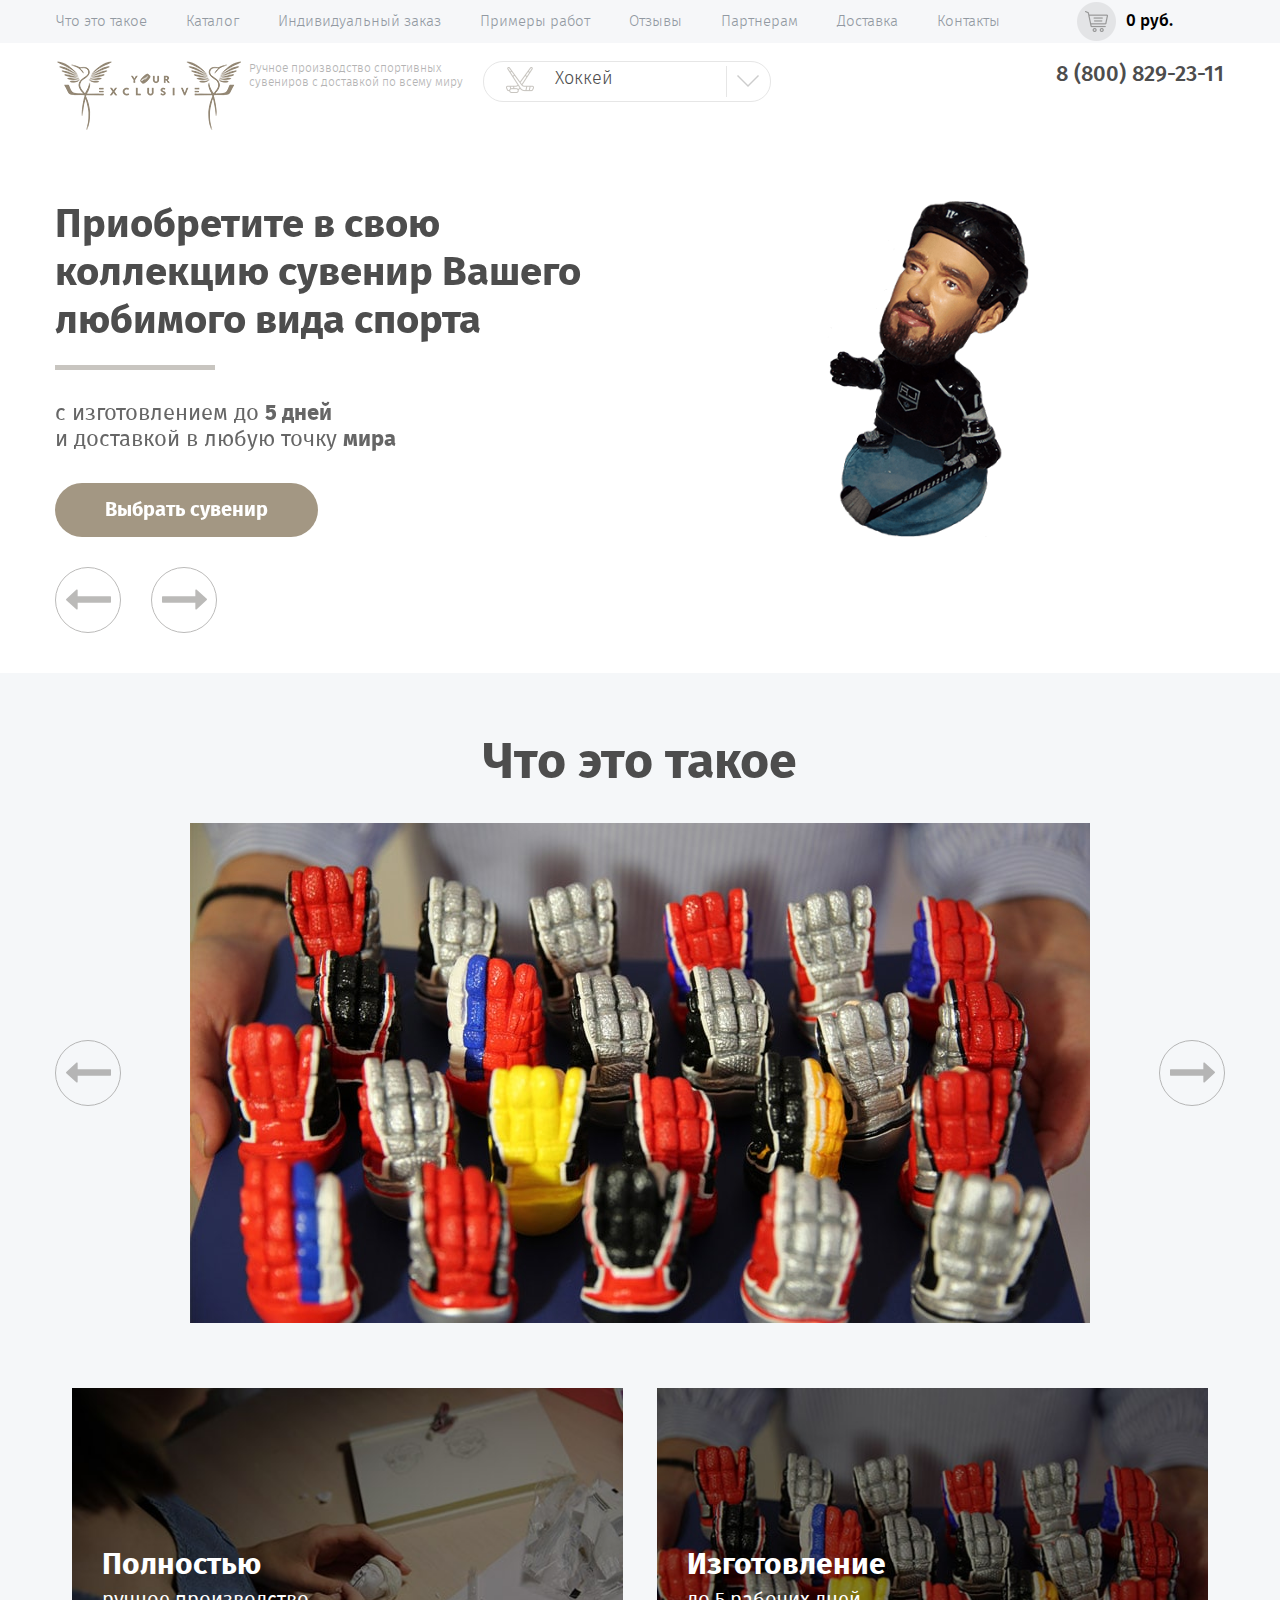
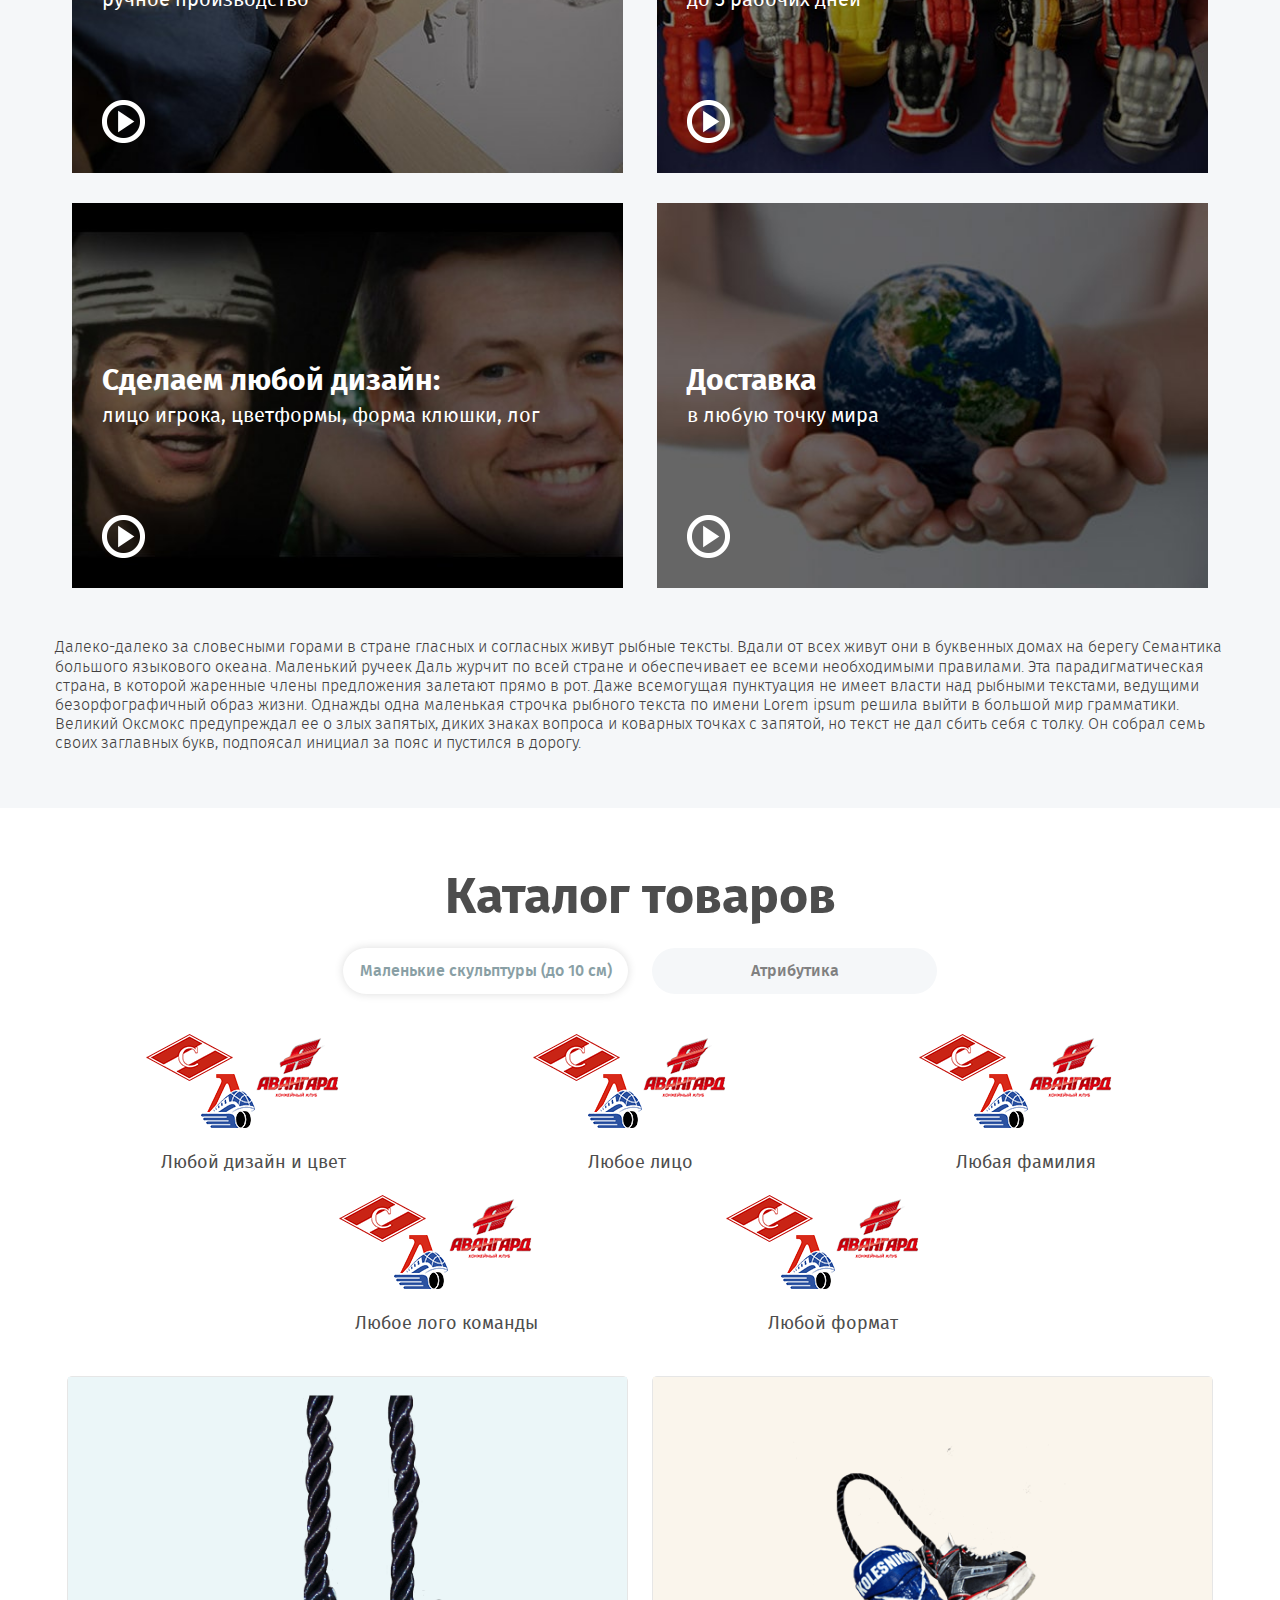
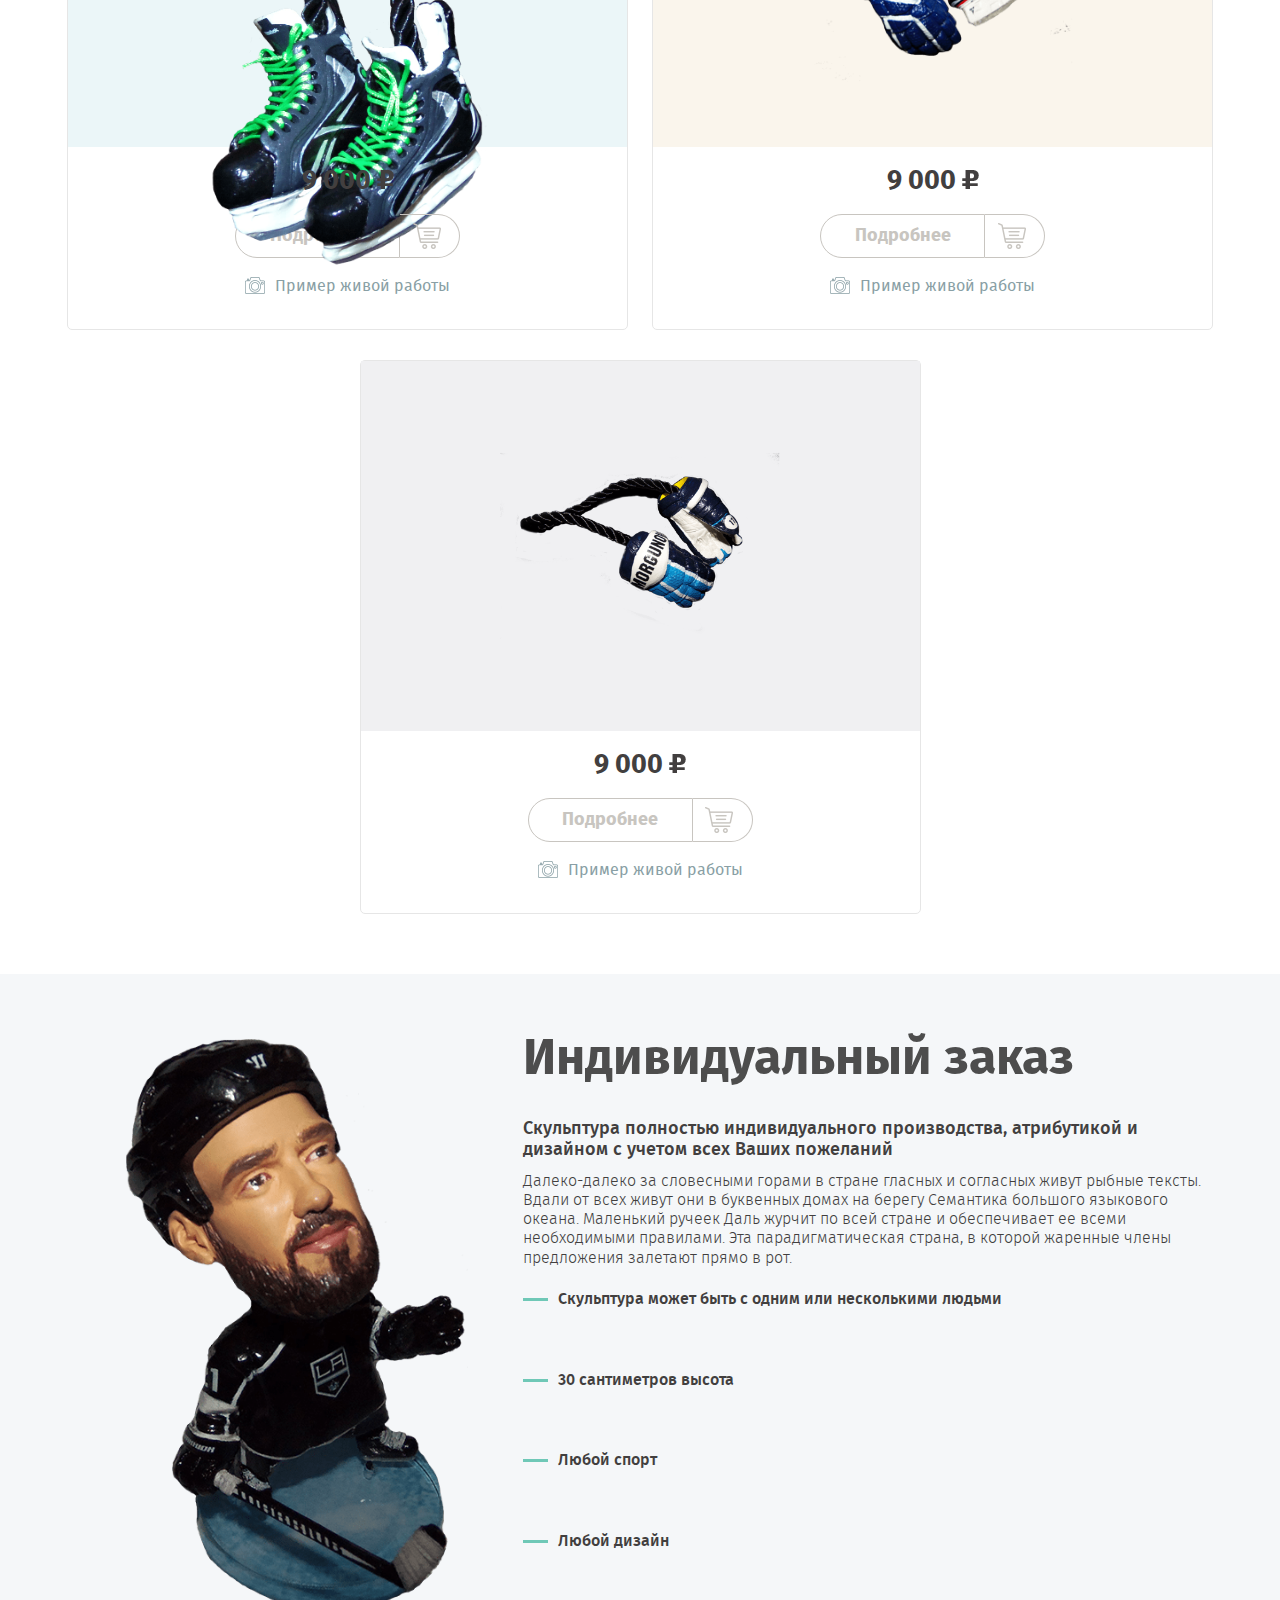
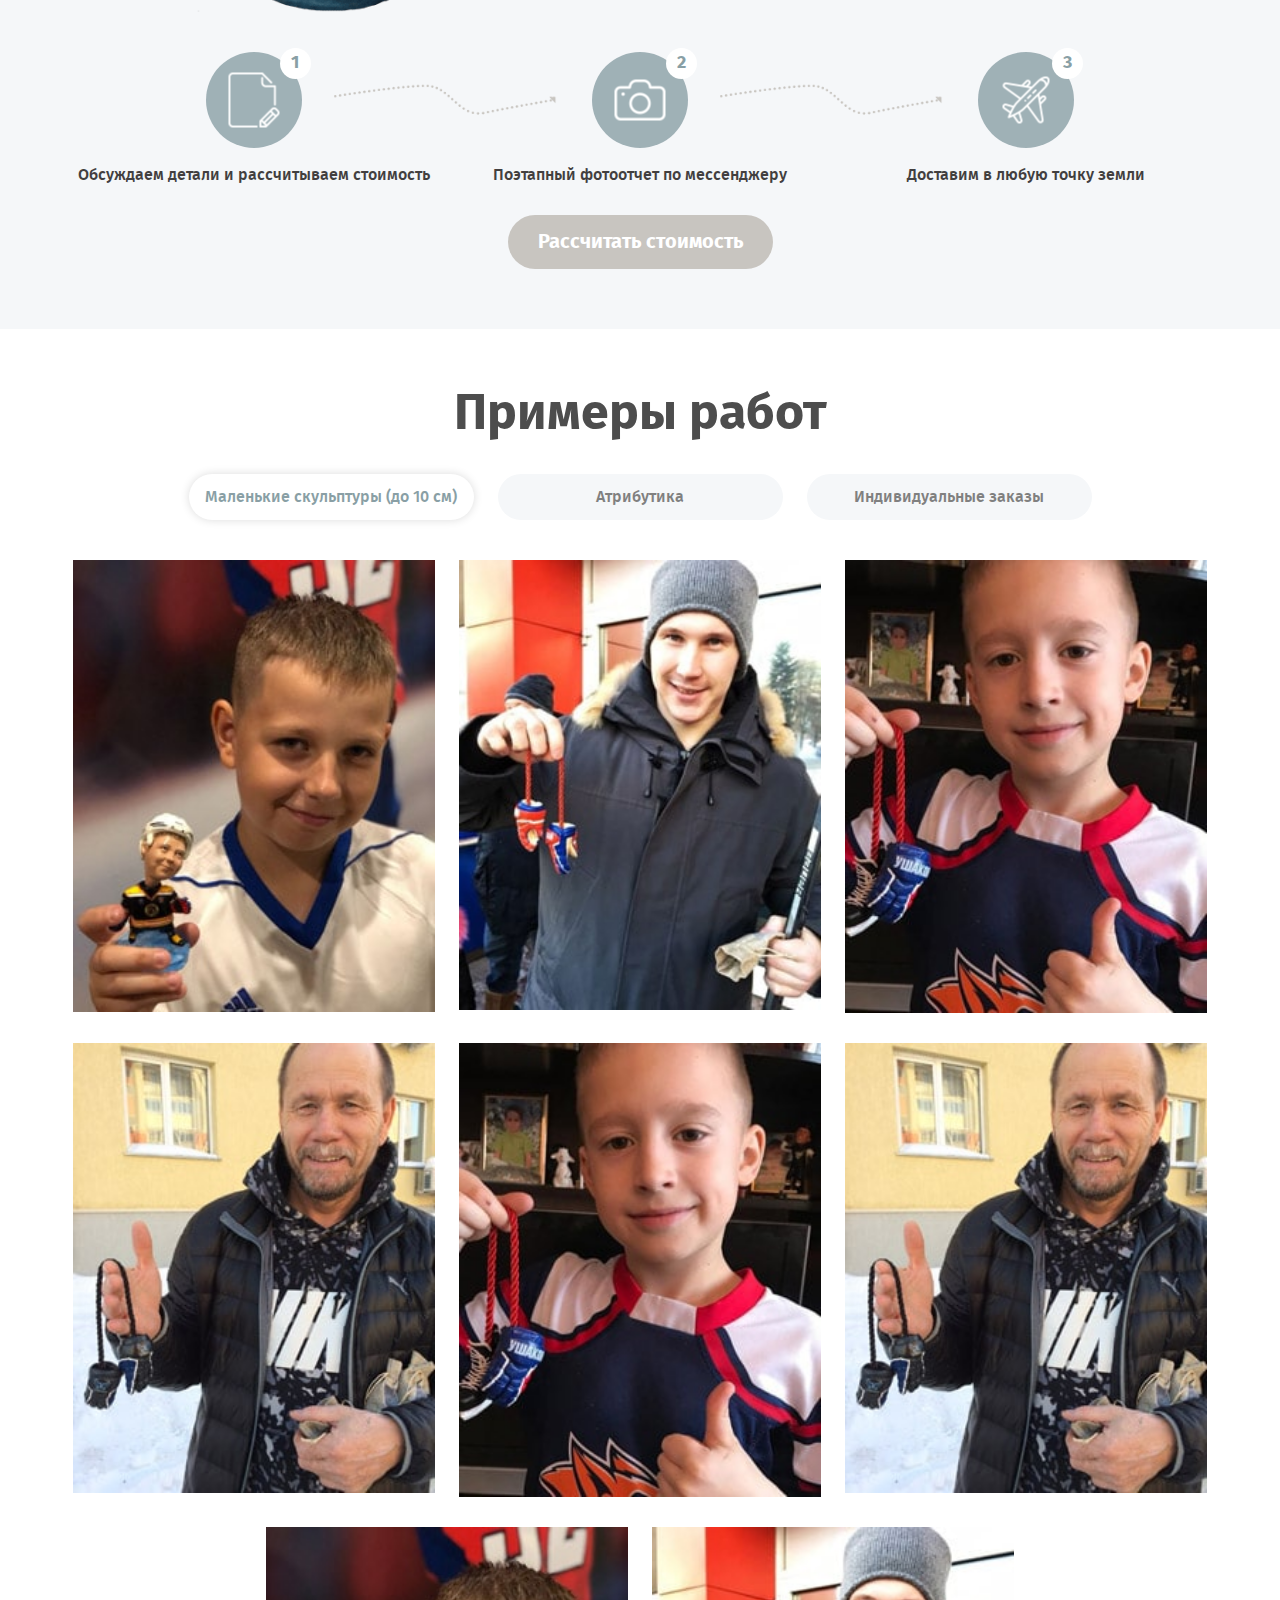
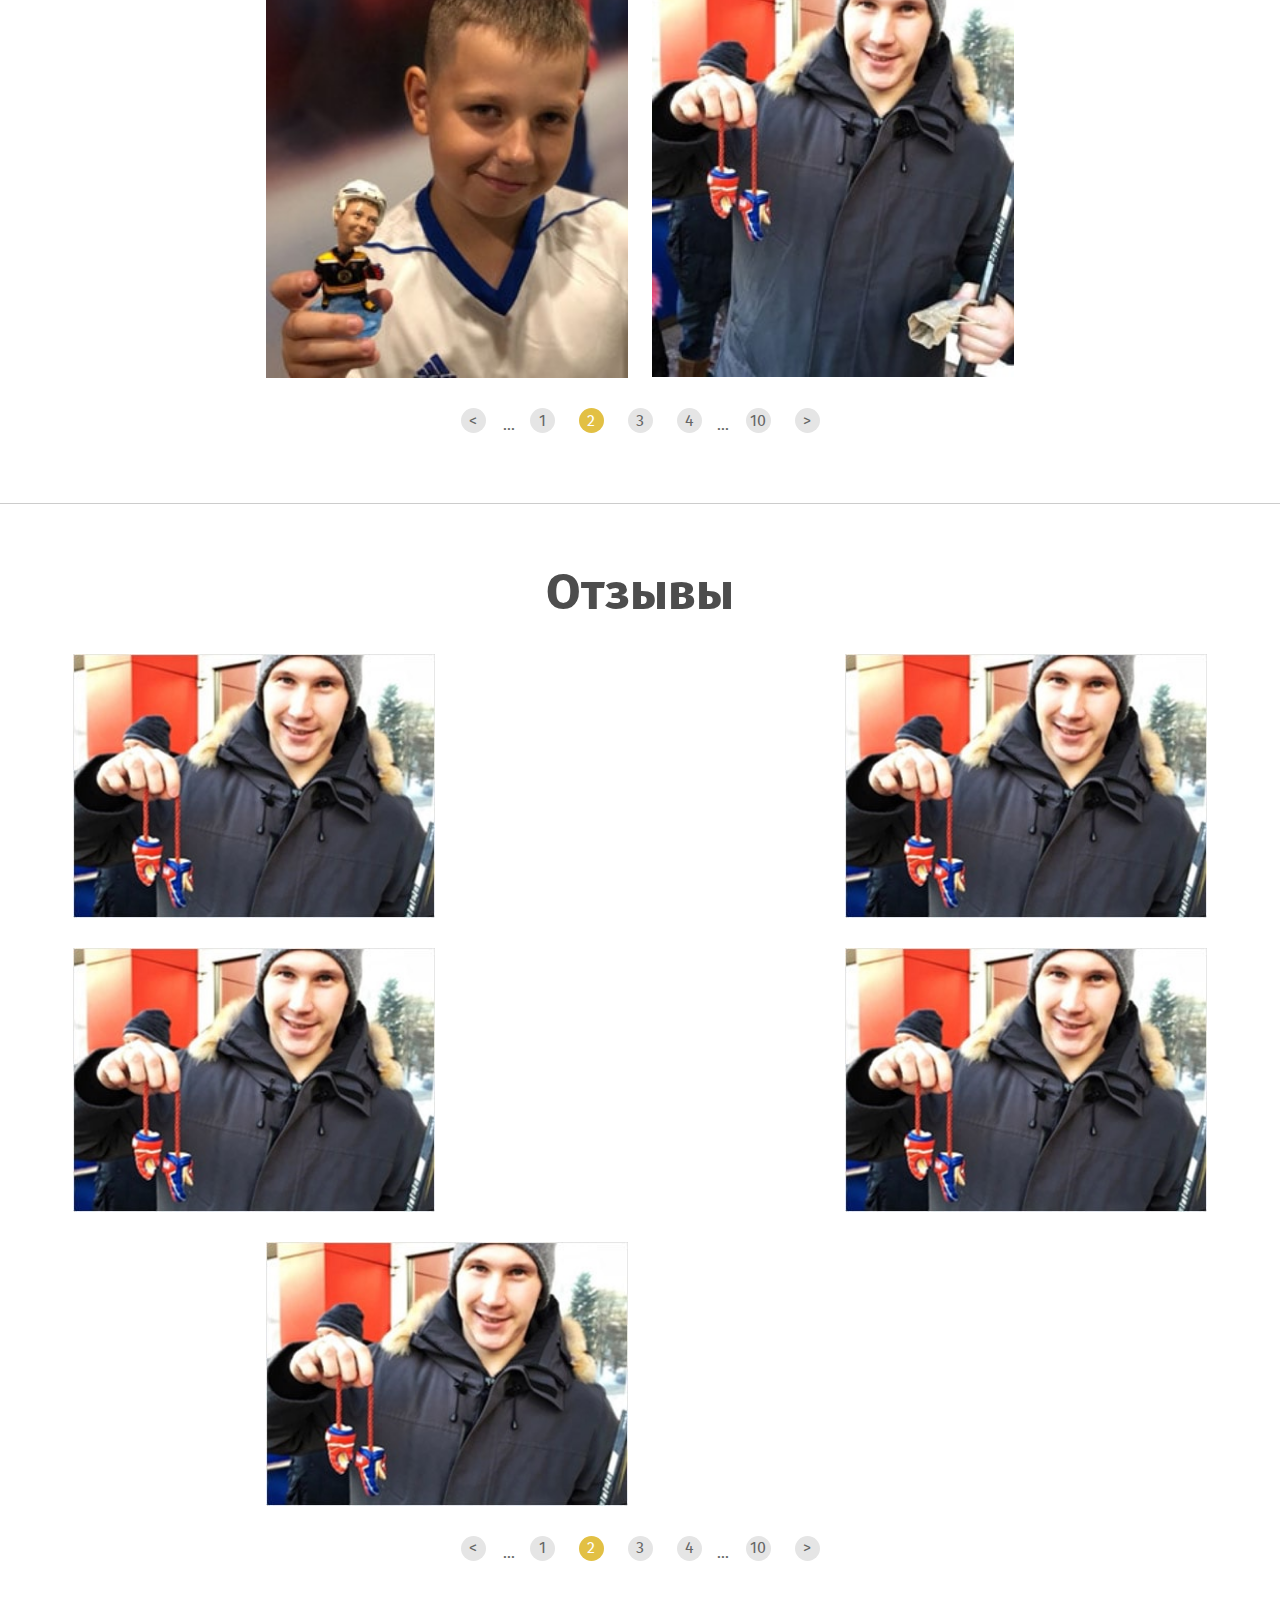
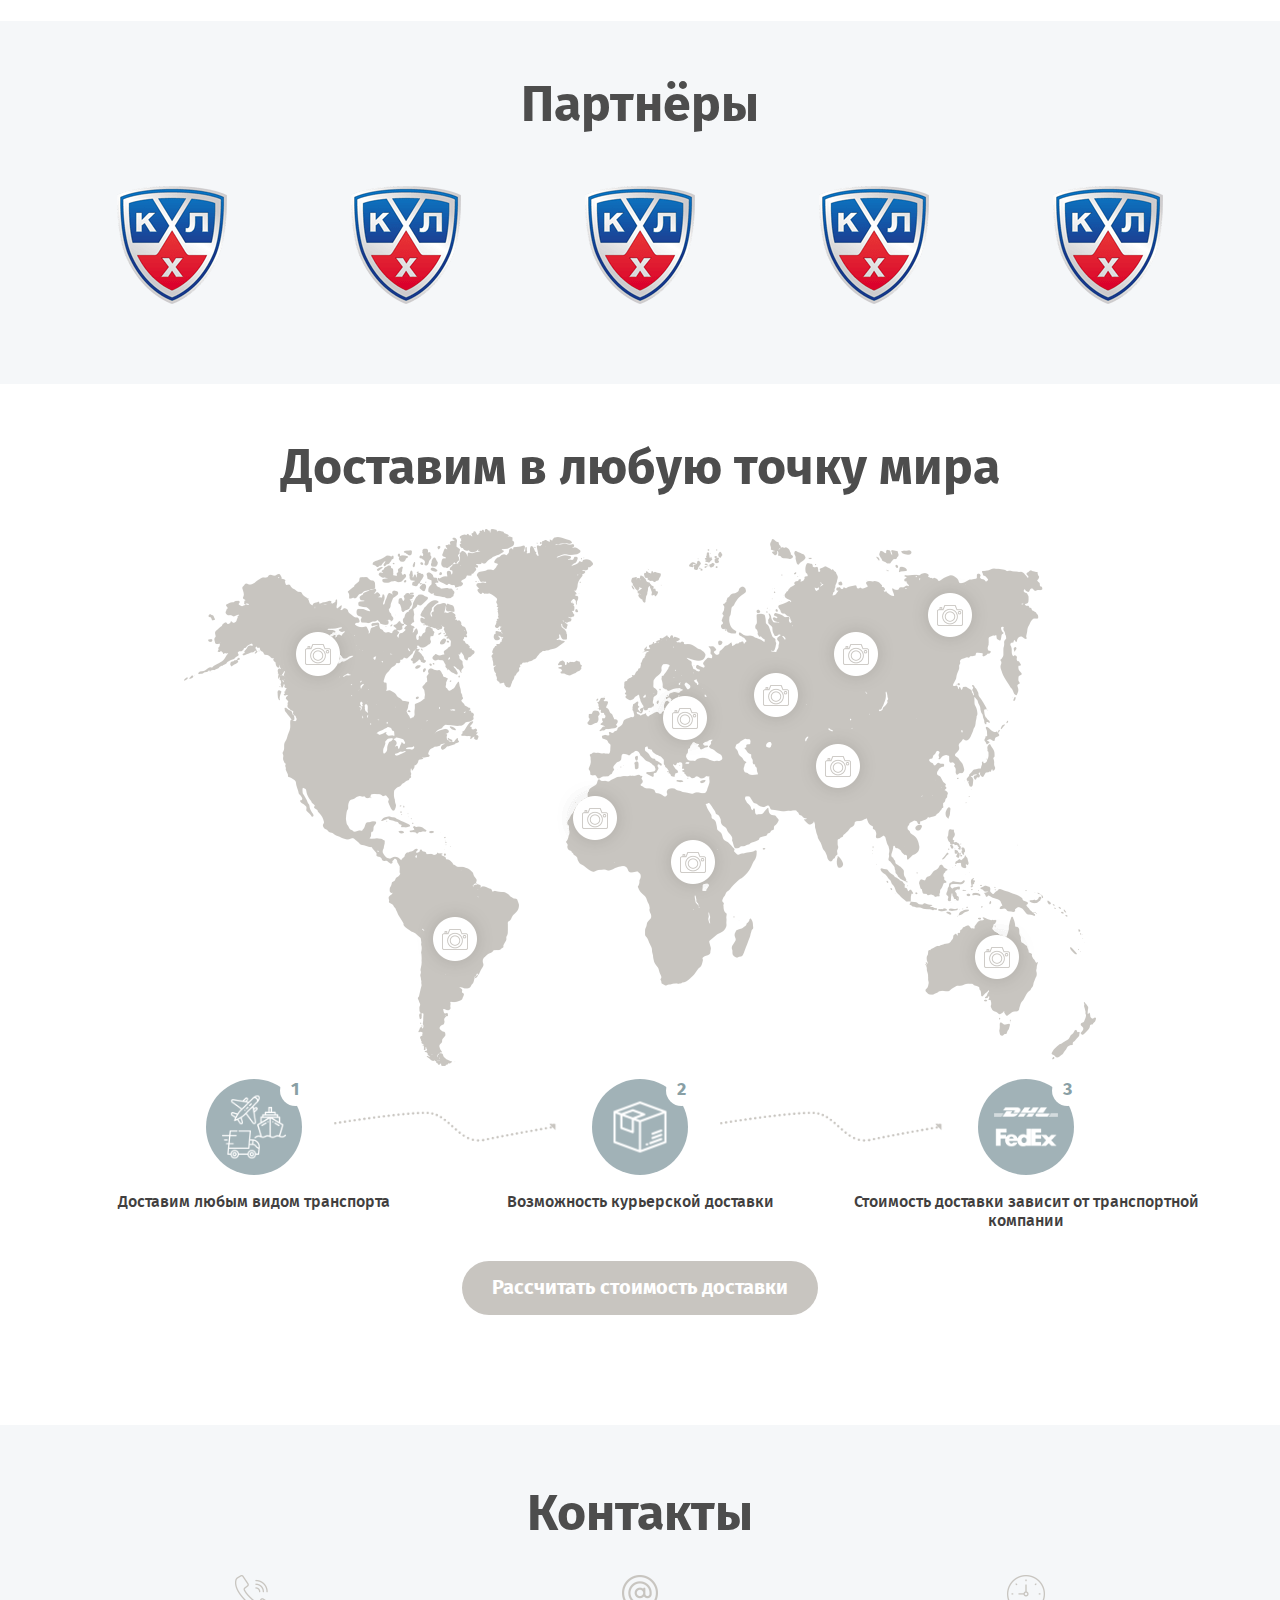
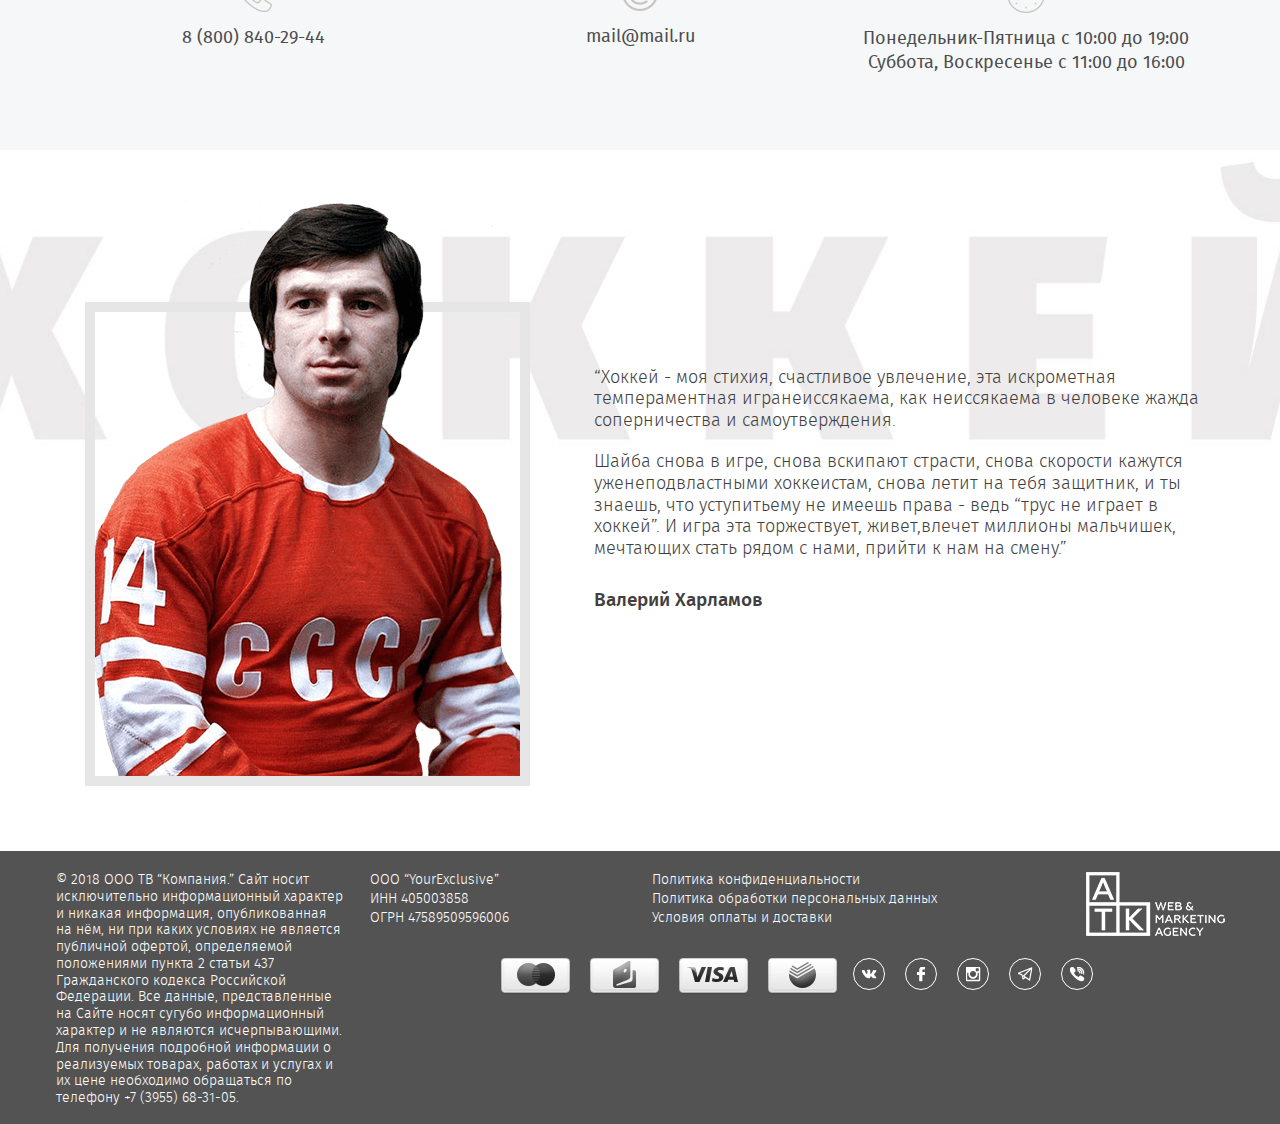
==== commit 237bb16a: "ывамв" ====
--- a/index.html
+++ b/index.html
@@ -54,7 +54,20 @@
 					<a href="#"><img src="i/logo.png"></a>
 				</div>
 				<div class="header-text">Ручное производство спортивных сувениров с доставкой по всему миру</div>
-				<div class="header-select"></div>
+				<div class="header-select">
+					<div class="select-area">
+						<span class="value-1 active"><img src="i/sel-1.png">Хоккей</span>
+						<span class="value-2"><img src="i/sel-2.png">Футбол</span>
+						<span class="value-3"><img src="i/sel-3.png">Баскетбол</span>
+						<span class="value-4"><img src="i/sel-4.png">Волейбол</span>
+					</div>
+					<div class="select-open">
+						<a href=".value-1"><img src="i/sel-1.png">Хоккей</a>
+						<a href=".value-2"><img src="i/sel-2.png">Футбол</a>
+						<a href=".value-3"><img src="i/sel-3.png">Баскетбол</a>
+						<a href=".value-4"><img src="i/sel-4.png">Волейбол</a>
+					</div>
+				</div>
 				<div class="header-phone">
 					<a href="tel: 88008292311">8 (800) 829-23-11</a>
 				</div>
@@ -77,7 +90,20 @@
 					<li><a href="#b-9" class="scroll-btn">Контакты</a></li>
 				</ul>
 			</div>
-			<div class="header-select"></div>
+			<div class="header-select">
+				<div class="select-area">
+					<span class="value-1 active"><img src="i/sel-1.png">Хоккей</span>
+					<span class="value-2"><img src="i/sel-2.png">Футбол</span>
+					<span class="value-3"><img src="i/sel-3.png">Баскетбол</span>
+					<span class="value-4"><img src="i/sel-4.png">Волейбол</span>
+				</div>
+				<div class="select-open">
+					<a href=".value-1"><img src="i/sel-1.png">Хоккей</a>
+					<a href=".value-2"><img src="i/sel-2.png">Футбол</a>
+					<a href=".value-3"><img src="i/sel-3.png">Баскетбол</a>
+					<a href=".value-4"><img src="i/sel-4.png">Волейбол</a>
+				</div>
+			</div>
 			<div class="header-phone">
 				<a href="tel: 88008292311">8 (800) 829-23-11</a>
 			</div>
@@ -238,61 +264,65 @@
 				<li class="f-1">
 					<div class="catalog-wrap">
 						<div class="catalog-image back-1">
-							<img src="i/cat-img-1.png">
-						</div>
-						<div class="catalog-name">Коньки 80049586</div>
-						<a href="#" class="catalog-example fancybox">Пример живой работы</a>
-						<p>Однажды одна маленькая строчка рыбного текста по имени Lorem ipsum решила выйти в большой мир грамматики.</p>
+							<a href="i/cat-img-1.png" class="fancybox"><img src="i/cat-img-1.png"></a>
+						</div>
 						<div class="catalog-price"><span>9 000</span></div>
 						<div class="catalog-buttons clearfix">
-							<a href="#" class="more-btn left">Подробнее</a>
-							<a href="#" class="choose-btn right">Выбрать</a>
-						</div>
+							<a href="#popup-a" class="more-btn left">Подробнее</a>
+							<a href="#" class="choose-btn left">
+								<img src="i/basket-icon.png">
+								<img src="i/basket-icon-h.png" class="hover">
+							</a>
+						</div>
+						<a href="i/cat-img-1.png" class="catalog-example fancybox">Пример живой работы</a>
 					</div>
 				</li>
 				<li class="f-1">
 					<div class="catalog-wrap">
 						<div class="catalog-image back-2">
-							<img src="i/cat-img-2.png">
-						</div>
-						<div class="catalog-name">Коньки 80049586</div>
-						<a href="#" class="catalog-example">Пример живой работы</a>
-						<p>Однажды одна маленькая строчка рыбного текста по имени Lorem ipsum решила выйти в большой мир грамматики.</p>
+							<a href="i/cat-img-2.png" class="fancybox"><img src="i/cat-img-2.png"></a>
+						</div>
 						<div class="catalog-price"><span>9 000</span></div>
 						<div class="catalog-buttons clearfix">
-							<a href="#" class="more-btn left">Подробнее</a>
-							<a href="#" class="choose-btn right">Выбрать</a>
-						</div>
+							<a href="#popup-a" class="more-btn left">Подробнее</a>
+							<a href="#" class="choose-btn left">
+								<img src="i/basket-icon.png">
+								<img src="i/basket-icon-h.png" class="hover">
+							</a>
+						</div>
+						<a href="i/cat-img-2.png" class="catalog-example fancybox">Пример живой работы</a>
 					</div>
 				</li>
 				<li class="f-2">
 					<div class="catalog-wrap">
 						<div class="catalog-image back-2">
-							<img src="i/cat-img-2.png">
-						</div>
-						<div class="catalog-name">Коньки 80049586</div>
-						<a href="#" class="catalog-example">Пример живой работы</a>
-						<p>Однажды одна маленькая строчка рыбного текста по имени Lorem ipsum решила выйти в большой мир грамматики.</p>
+							<a href="i/cat-img-2.png" class="fancybox"><img src="i/cat-img-2.png"></a>
+						</div>
 						<div class="catalog-price"><span>9 000</span></div>
 						<div class="catalog-buttons clearfix">
-							<a href="#" class="more-btn left">Подробнее</a>
-							<a href="#" class="choose-btn right">Выбрать</a>
-						</div>
+							<a href="#popup-a" class="more-btn left">Подробнее</a>
+							<a href="#" class="choose-btn left">
+								<img src="i/basket-icon.png">
+								<img src="i/basket-icon-h.png" class="hover">
+							</a>
+						</div>
+						<a href="i/cat-img-2.png" class="catalog-example fancybox">Пример живой работы</a>
 					</div>
 				</li>
 				<li class="f-1">
 					<div class="catalog-wrap">
 						<div class="catalog-image back-3">
-							<img src="i/cat-img-3.png">
-						</div>
-						<div class="catalog-name">Коньки 80049586</div>
-						<a href="#" class="catalog-example">Пример живой работы</a>
-						<p>Однажды одна маленькая строчка рыбного текста по имени Lorem ipsum решила выйти в большой мир грамматики.</p>
+							<a href="i/cat-img-3.png" class="fancybox"><img src="i/cat-img-3.png"></a>
+						</div>
 						<div class="catalog-price"><span>9 000</span></div>
 						<div class="catalog-buttons clearfix">
-							<a href="#" class="more-btn left">Подробнее</a>
-							<a href="#" class="choose-btn right">Выбрать</a>
-						</div>
+							<a href="#popup-a" class="more-btn left">Подробнее</a>
+							<a href="#" class="choose-btn left">
+								<img src="i/basket-icon.png">
+								<img src="i/basket-icon-h.png" class="hover">
+							</a>
+						</div>
+						<a href="i/cat-img-3.png" class="catalog-example fancybox">Пример живой работы</a>
 					</div>
 				</li>
 			</ul>
@@ -303,24 +333,23 @@
 		<div class="b-block">
 			<div class="b-4-wrap">
 				<h2>Индивидуальный заказ</h2>
-				<img src="i/b-4-img.png" class="abs-img">
+				<div class="abs-img">
+					<img src="i/b-4-img.png" class="anim-img active" id="anim-b-4-1" data-next="#anim-b-4-2" data-prev="#anim-b-4-2">
+					<img src="i/b-4-img.png" id="anim-b-4-2" data-next="#anim-b-4-1" data-prev="#anim-b-4-1">
+				</div>
 				<div class="b-4-text">Скульптура полностью индивидуального производства, атрибутикой и дизайном с учетом всех Ваших пожеланий</div>
 				<p>Далеко-далеко за словесными горами в стране гласных и согласных живут рыбные тексты. Вдали от всех живут они в буквенных домах на берегу Семантика большого языкового океана. Маленький ручеек Даль журчит по всей стране и обеспечивает ее всеми необходимыми правилами. Эта парадигматическая страна, в которой жаренные члены предложения залетают прямо в рот.</p>
 				<ul>
 					<li>
-						<div class="li-image"><img src="i/b-4-icon-1.png"></div>
 						<span>Скульптура может быть с одним или несколькими людьми</span>
 					</li>
 					<li>
-						<div class="li-image"><img src="i/b-4-icon-2.png"></div>
 						<span>30 сантиметров высота</span>
 					</li>
 					<li>
-						<div class="li-image"><img src="i/b-4-icon-3.png"></div>
 						<span>Любой спорт</span>
 					</li>
 					<li>
-						<div class="li-image"><img src="i/b-4-icon-4.png"></div>
 						<span>Любой дизайн</span>
 					</li>
 				</ul>
@@ -350,7 +379,7 @@
 					<div class="li-text">Доставим в любую точку земли</div>
 				</li>
 			</ul>
-			<a href="#" class="b-4-btn fancybox">Рассчитать стоимость</a>
+			<a href="#popup-sum-1" class="b-4-btn fancybox">Рассчитать стоимость</a>
 		</div>
 	</div>
 
@@ -363,20 +392,28 @@
 				<li data-filter=".fil-3">Индивидуальные заказы</li>
 			</ul>
 			<ul class="b-5-list">
-				<li class="fil-1"><a href="i/b-5-img-1.jpg" class="fancybox" data-fancybox="image"><img src="i/b-5-img-1.jpg"></a></li>
-				<li class="fil-1"><a href="i/b-5-img-2.jpg" class="fancybox" data-fancybox="image"><img src="i/b-5-img-2.jpg"></a></li>
-				<li class="fil-1"><a href="i/b-5-img-3.jpg" class="fancybox" data-fancybox="image"><img src="i/b-5-img-3.jpg"></a></li>
-				<li class="fil-1"><a href="i/b-5-img-4.jpg" class="fancybox" data-fancybox="image"><img src="i/b-5-img-4.jpg"></a></li>
-				<li class="fil-1"><a href="i/b-5-img-3.jpg" class="fancybox" data-fancybox="image"><img src="i/b-5-img-3.jpg"></a></li>
-				<li class="fil-1"><a href="i/b-5-img-4.jpg" class="fancybox" data-fancybox="image"><img src="i/b-5-img-4.jpg"></a></li>
-				<li class="fil-1"><a href="i/b-5-img-1.jpg" class="fancybox" data-fancybox="image"><img src="i/b-5-img-1.jpg"></a></li>
-				<li class="fil-1"><a href="i/b-5-img-2.jpg" class="fancybox" data-fancybox="image"><img src="i/b-5-img-2.jpg"></a></li>
-				<li class="fil-2"><a href="i/b-5-img-1.jpg" class="fancybox" data-fancybox="image"><img src="i/b-5-img-1.jpg"></a></li>
-				<li class="fil-2"><a href="i/b-5-img-2.jpg" class="fancybox" data-fancybox="image"><img src="i/b-5-img-2.jpg"></a></li>
-				<li class="fil-3"><a href="i/b-5-img-4.jpg" class="fancybox" data-fancybox="image"><img src="i/b-5-img-4.jpg"></a></li>
-				<li class="fil-3"><a href="i/b-5-img-3.jpg" class="fancybox" data-fancybox="image"><img src="i/b-5-img-3.jpg"></a></li>
-			</ul>
-			<a href="#" class="b-5-btn">Показать еще</a>
+				<li class="fil-1"><a href="i/b-5-img-1.jpg" class="fancybox" data-fancybox="fil1"><img src="i/b-5-img-1.jpg"></a></li>
+				<li class="fil-1"><a href="i/b-5-img-2.jpg" class="fancybox" data-fancybox="fil1"><img src="i/b-5-img-2.jpg"></a></li>
+				<li class="fil-1"><a href="i/b-5-img-3.jpg" class="fancybox" data-fancybox="fil1"><img src="i/b-5-img-3.jpg"></a></li>
+				<li class="fil-1"><a href="i/b-5-img-4.jpg" class="fancybox" data-fancybox="fil1"><img src="i/b-5-img-4.jpg"></a></li>
+				<li class="fil-1"><a href="i/b-5-img-3.jpg" class="fancybox" data-fancybox="fil1"><img src="i/b-5-img-3.jpg"></a></li>
+				<li class="fil-1"><a href="i/b-5-img-4.jpg" class="fancybox" data-fancybox="fil1"><img src="i/b-5-img-4.jpg"></a></li>
+				<li class="fil-1"><a href="i/b-5-img-1.jpg" class="fancybox" data-fancybox="fil1"><img src="i/b-5-img-1.jpg"></a></li>
+				<li class="fil-1"><a href="i/b-5-img-2.jpg" class="fancybox" data-fancybox="fil1"><img src="i/b-5-img-2.jpg"></a></li>
+				<li class="fil-2"><a href="i/b-5-img-1.jpg" class="fancybox" data-fancybox="fil2"><img src="i/b-5-img-1.jpg"></a></li>
+				<li class="fil-2"><a href="i/b-5-img-2.jpg" class="fancybox" data-fancybox="fil2"><img src="i/b-5-img-2.jpg"></a></li>
+				<li class="fil-3"><a href="i/b-5-img-4.jpg" class="fancybox" data-fancybox="fil3"><img src="i/b-5-img-4.jpg"></a></li>
+				<li class="fil-3"><a href="i/b-5-img-3.jpg" class="fancybox" data-fancybox="fil3"><img src="i/b-5-img-3.jpg"></a></li>
+			</ul>
+			<ul class="more-nav">
+				<li class="more-arr"><span>&lt;</span></li>
+				<li class="points-prev"><span>1</span></li>
+				<li class="active"><span>2</span></li>
+				<li><span>3</span></li>
+				<li class="points-next"><span>4</span></li>
+				<li><span>10</span></li>
+				<li class="more-arr"><span>&gt;</span></li>
+			</ul>
 		</div>
 	</div>
 
@@ -385,33 +422,39 @@
 			<h2>Отзывы</h2>
 			<ul class="reviews">
 				<li>
-					<div class="reviews-image"><img src="i/b-6-img.jpg"></div>
-					<div class="reviews-text">
-						<div class="name">Иванов Иван Иванович</div>
-						<p>живут рыбные тексты. Вдали от всех живут они в буквенных домах на берегу Семантика большого языкового океана. Маленький ручеек Даль журчит по всей стране и обеспечивает ее всеми необходимыми правилами. Эта парадигматическая страна, в которой жаренные члены предложения Семантика большого языкового океана. Маленький ручеек Даль журчит по всей стране и обеспечивает ее всеми необходимыми правилами. Эта парадигматическая страна, в которой жаренные члены предложения Маленький ручеек Даль журчит по всей стране и обеспечивает ее всеми необходимыми правилами. Эта парадигматическая страна, в которой жаренные члены предложения Семантика большого языкового океана.</p>
-						<a href="#" class="reviews-more">Читать полность</a>
-					</div>
-				</li>
-				<li>
-					<div class="reviews-image">
-						<iframe src="https://www.youtube.com/embed/KyyvXziUGCQ" frameborder="0" allow="autoplay; encrypted-media" allowfullscreen></iframe>
-					</div>
-					<div class="reviews-text">
-						<div class="name">Иванов Иван Иванович</div>
-						<p>живут рыбные тексты. Вдали от всех живут они в буквенных домах на берегу Семантика большого языкового океана. Маленький ручеек Даль журчит по всей стране и обеспечивает ее всеми необходимыми правилами. Эта парадигматическая страна, в которой жаренные члены предложения Семантика большого языкового океана. Маленький ручеек Даль журчит по всей стране и обеспечивает ее всеми необходимыми правилами. Эта парадигматическая страна, в которой жаренные члены предложения Маленький ручеек Даль журчит по всей стране и обеспечивает ее всеми необходимыми правилами. Эта парадигматическая страна, в которой жаренные члены предложения Семантика большого языкового океана.</p>
-						<a href="#" class="reviews-more">Читать полность</a>
-					</div>
-				</li>
-				<li>
-					<div class="reviews-image"><img src="i/b-6-img.jpg"></div>
-					<div class="reviews-text">
-						<div class="name">Иванов Иван Иванович</div>
-						<p>живут рыбные тексты. Вдали от всех живут они в буквенных домах на берегу Семантика большого языкового океана. Маленький ручеек Даль журчит по всей стране и обеспечивает ее всеми необходимыми правилами. Эта парадигматическая страна, в которой жаренные члены предложения Семантика большого языкового океана. Маленький ручеек Даль журчит по всей стране и обеспечивает ее всеми необходимыми правилами. Эта парадигматическая страна, в которой жаренные члены предложения Маленький ручеек Даль журчит по всей стране и обеспечивает ее всеми необходимыми правилами. Эта парадигматическая страна, в которой жаренные члены предложения Семантика большого языкового океана.</p>
-						<a href="#" class="reviews-more">Читать полность</a>
-					</div>
-				</li>
-			</ul>
-			<a href="#" class="b-6-btn">Показать ещё</a>
+					<a href="i/b-6-img.jpg" class="fancybox"><img src="i/b-6-img.jpg"></a>
+				</li>
+				<li>
+					<iframe src="https://www.youtube.com/embed/KyyvXziUGCQ" frameborder="0" allow="autoplay; encrypted-media" allowfullscreen></iframe>
+				</li>
+				<li>
+					<a href="i/b-6-img.jpg" class="fancybox"><img src="i/b-6-img.jpg"></a>
+				</li>
+				<li>
+					<a href="i/b-6-img.jpg" class="fancybox"><img src="i/b-6-img.jpg"></a>
+				</li>
+				<li>
+					<iframe src="https://www.youtube.com/embed/KyyvXziUGCQ" frameborder="0" allow="autoplay; encrypted-media" allowfullscreen></iframe>
+				</li>
+				<li>
+					<a href="i/b-6-img.jpg" class="fancybox"><img src="i/b-6-img.jpg"></a>
+				</li>
+				<li>
+					<a href="i/b-6-img.jpg" class="fancybox"><img src="i/b-6-img.jpg"></a>
+				</li>
+				<li>
+					<iframe src="https://www.youtube.com/embed/KyyvXziUGCQ" frameborder="0" allow="autoplay; encrypted-media" allowfullscreen></iframe>
+				</li>
+			</ul>
+			<ul class="more-nav">
+				<li class="more-arr"><span>&lt;</span></li>
+				<li class="points-prev"><span>1</span></li>
+				<li class="active"><span>2</span></li>
+				<li><span>3</span></li>
+				<li class="points-next"><span>4</span></li>
+				<li><span>10</span></li>
+				<li class="more-arr"><span>&gt;</span></li>
+			</ul>
 		</div>
 	</div>
 
@@ -472,7 +515,7 @@
 					<div class="li-text">Стоимость доставки зависит от транспортной компании</div>
 				</li>
 			</ul>
-			<a href="#" class="b-8-btn fancybox">Рассчитать стоимость доставки</a>
+			<a href="#popup-sum-2" class="b-8-btn fancybox">Рассчитать стоимость доставки</a>
 		</div>
 	</div>
 
@@ -546,6 +589,77 @@
 	</div>
 
 	<div style="display:none;">
+		<a href="#popup-product" class="fancybox" id="popup-a"></a>
+		<div class="popup-product" id="popup-product">
+			<div class="popup-left">
+				<div class="product-image back-1">
+					<a href="i/cat-img-1.png" class="fancybox"><img src="i/cat-img-1.png"></a>
+				</div>
+			</div>
+			<div class="popup-right">
+				<div class="product-name">Коньки 80049586</div>
+				<a href="i/cat-img-1.png" class="product-example fancybox">Пример живой работы</a>
+				<p>Однажды одна маленькая строчка рыбного текста по имени Lorem ipsum решила выйти в большой мир грамматики.</p>
+				<div class="product-price"><span>9 000</span></div>
+				<a href="#" class="product-btn"><span>Добавить в корзину<img src=""></span></a>
+			</div>
+		</div>
+
+		<div class="popup" id="popup-sum-1">
+			<div class="popup-name">Закажите расчет стоимости</div>
+			<div class="popup-subname">Индивидуальной скульптуры Вашего любимого вида спорта с полным учетом Ваших пожеланий</div>
+			<form>
+				<textarea placeholder="Опишите детали заказа"></textarea>
+				<div class="photos">
+					<div class="photo-wrap">
+						<a href="#file-input-1" class="photo-btn">Прикрепить фотографию</a>
+						<input type="file" class="hide-input" id="file-input-1">
+					</div>
+				</div>
+				<span class="add-btn" data-col="1">Добавить</span>
+				<div class="add-btn-description">(Вы можете прикрепить пример понравившейся работы из нашего портфолио, или выслать пример того, что нашли в интернете. Мы сделаем расчет стоимости и ответим)</div>
+				<input type="text" placeholder="Ваше имя:">
+				<input type="tel" placeholder="Ваш телефон:">
+				<button type="submit">Получить рассчёт</button>
+				<div class="button-text"><div class="radio-btn active"></div>Отправляя заявку, Вы соглашаетесь<br> с <a href="#" target="_blank">политикой конфиденциальности</a></div>
+			</form>
+		</div>
+
+		<div class="popup" id="popup-sum-2">
+			<div class="popup-name">Закажите расчет стоимости доставки</div>
+			<div class="popup-subname">Наш менеджер вышлет информацию удобным для вас способом</div>
+			<form>
+				<div class="popup-radio">
+					<div class="radio-text">Выберите удобный способ получения расчета и мы вышлем на него стоимость</div>
+					<ul>
+						<li>
+							<input type="radio" name="callback" id="radio-1" value="phone" checked>
+							<label for="radio-1" class="active"><span><nobr>По телефону</nobr></span></label>
+						</li>
+						<li>
+							<input type="radio" name="callback" id="radio-2" value="whatsapp">
+							<label for="radio-2"><span><nobr>What’s App</nobr></span></label>
+						</li>
+						<li>
+							<input type="radio" name="callback" id="radio-3" value="viber">
+							<label for="radio-3"><span>Viber</span></label>
+						</li>
+						<li>
+							<input type="radio" name="callback" id="radio-4" value="telegram">
+							<label for="radio-4"><span>Telegram</span></label>
+						</li>
+						<li>
+							<input type="radio" name="callback" id="radio-5" value="SMS">
+							<label for="radio-5"><span>SMS</span></label>
+						</li>
+					</ul>
+				</div>
+				<input type="text" placeholder="Ваше имя:">
+				<input type="tel" placeholder="Ваш телефон:">
+				<button type="submit">Получить рассчёт</button>
+				<div class="button-text"><div class="radio-btn active"></div>Отправляя заявку, Вы соглашаетесь<br> с <a href="#" target="_blank">политикой конфиденциальности</a></div>
+			</form>
+		</div>
 	</div>
 </body>
 </html>--- a/css/layout.css
+++ b/css/layout.css
@@ -426,6 +426,131 @@
 	display: inline-block;
 	vertical-align: top;
 	width: calc(25% - 4px);
+	position: relative;
+	-moz-user-select: none;
+	-khtml-user-select: none;
+	user-select: none;
+}
+.header-select .select-area {
+	width: 100%;
+	box-sizing: border-box;
+	padding: 4px 44px 4px 22px;
+	border: 1px solid rgb(230, 230, 230);
+	border-radius: 20px;
+	text-align: left;
+	position: relative;
+	overflow: hidden;
+	background-color: #ffffff;
+}
+.header-select .select-area:hover {
+	cursor: pointer;
+}
+.header-select .select-area.active {
+	border-radius: 20px 20px 0 0;
+}
+.header-select .select-area::before {
+	content: '';
+	display: block;
+	position: absolute;
+	width: 22px;
+	height: 11px;
+	top: 50%;
+	-webkit-transform: translateY(-50%);
+	-moz-transform: translateY(-50%);
+	-ms-transform: translateY(-50%);
+	transform: translateY(-50%);
+	background-image: url('../i/sel-arr.png');
+	background-size: contain;
+	-webkit-transition: all 0.3s;
+	-moz-transition: all 0.3s;
+	-ms-transition: all 0.3s;
+	transition: all 0.3s;
+	right: 11px;
+}
+.header-select .select-area.active::before {
+	-webkit-transform: translateY(-50%) rotate(180deg);
+	-moz-transform: translateY(-50%) rotate(180deg);
+	-ms-transform: translateY(-50%) rotate(180deg);
+	transform: translateY(-50%) rotate(180deg);
+}
+.header-select .select-area::after {
+	content: '';
+	display: block;
+	width: 1px;
+	height: 80%;
+	position: absolute;
+	right: 43px;
+	top: 10%;
+	background-color: rgb(230, 230, 230);
+}
+.header-select .select-area span {
+	display: none;
+	position: relative;
+	padding: 3px 0 3px 49px;
+	font-size: 18px;
+	color: rgb(77, 77, 77);
+	line-height: 1.2;
+	max-width: calc(100% - 49px);
+	overflow: hidden;
+}
+.header-select .select-area span.active {
+	display: inline-block;
+}
+.header-select .select-area span img {
+	display: block;
+	position: absolute;
+	max-width: 50px;
+	max-height: 27px;
+	-webkit-transform: translateY(-50%);
+	-moz-transform: translateY(-50%);
+	-ms-transform: translateY(-50%);
+	transform: translateY(-50%);
+	top: 50%;
+	left: 0;
+}
+.header-select .select-open {
+	display: none;
+	position: absolute;
+	top: 100%;
+	left: 0;
+	width: 100%;
+	border-radius: 0 0 20px 20px;
+	border: 1px solid rgb(230, 230, 230);
+	border-top: 0;
+	padding: 10px 22px;
+	box-sizing: border-box;
+	overflow-y: auto;
+	background-color: #ffffff;
+}
+.header-select .select-open.active {
+	display: block;
+}
+.header-select .select-open a {
+	display: block;
+	position: relative;
+	padding: 3px 0 3px 49px;
+	font-size: 18px;
+	color: rgb(77, 77, 77);
+	line-height: 1.2;
+	box-sizing: border-box;
+	width: 100%;
+	text-align: left;
+	margin-bottom: 10px;
+}
+.header-select .select-open a:last-child {
+	margin-bottom: 0;
+}
+.header-select .select-open a img {
+	display: block;
+	position: absolute;
+	max-width: 50px;
+	max-height: 27px;
+	-webkit-transform: translateY(-50%);
+	-moz-transform: translateY(-50%);
+	-ms-transform: translateY(-50%);
+	transform: translateY(-50%);
+	top: 50%;
+	left: 0;
 }
 .header-phone {
 	display: inline-block;
@@ -604,6 +729,429 @@
 	transform: scale(1.2);
 }
 
+.popup-product {
+	background-color: #ffffff;
+	padding: 30px 20px;
+	box-sizing: border-box;
+	width: 90%;
+	max-width: 750px;
+	border-radius: 10px;
+	font-family: 'FiraSans-Light';
+}
+.popup-left, .popup-right {
+	display: inline-block;
+	vertical-align: top;
+	padding: 0 10px;
+	box-sizing: border-box;
+	width: calc(50% - 4px);
+	text-align: left;
+}
+.product-image {
+	display: block;
+	position: relative;
+	border: 1px solid rgb(204, 204, 204);
+	border-radius: 5px;
+	height: 370px;
+	width: 100%;
+}
+.product-image.back-1 {
+	background-color: #ebf6f8;
+}
+.product-image.back-2 {
+	background-color: #faf5ec;
+}
+.product-image.back-3 {
+	background-color: #f0f0f2;
+}
+.product-image a {
+	display: block;
+	max-width: 90%;
+	max-height: 90%;
+	position: absolute;
+	left: 50%;
+	top: 50%;
+	-webkit-transform: translate(-50%, -50%);
+	-moz-transform: translate(-50%, -50%);
+	-ms-transform: translate(-50%, -50%);
+	transform: translate(-50%, -50%);
+}
+.product-image a img {
+	display: block;
+	max-width: 100%;
+	max-height: 100%;
+}
+.product-name {
+	font-size: 18px;
+	color: #423f3f;
+	margin-bottom: 10px;
+	font-family: 'FiraSans-Bold';
+}
+.product-example {
+	display: inline-block;
+	position: relative;
+	box-sizing: border-box;
+	max-width: 100%;
+	font-family: 'FiraSans-Regular';
+	color: #899fa5;
+	font-size: 16px;
+	margin-bottom: 10px;
+}
+.popup-product p {
+	display: block;
+	font-size: 14px;
+	color: #423f3f;
+	line-height: 1.2;
+	margin-bottom: 25px;
+}
+.product-price {
+	margin-bottom: 20px;
+}
+.product-price span {
+	display: inline-block;
+	position: relative;
+	font-family: 'FiraSans-Bold';
+	color: rgb(66, 63, 63);
+	font-size: 27px;
+	padding-right: 23px;
+}
+.product-price span::before {
+	content: '';
+	display: block;
+	width: 17px;
+	height: 19px;
+	position: absolute;
+	right: 0;
+	top: calc(50% - 10px);
+	background-image: url('../i/rub-icon.png');
+	background-size: contain;
+}
+.product-btn {
+	display: block;
+	padding: 15px;
+	box-sizing: border-box;
+	position: relative;
+	border-radius: 100px;
+	background-color: rgb(226, 192, 68);
+	max-width: 310px;
+	width: 100%;
+	text-align: center;
+}
+.product-btn span {
+	display: inline-block;
+	max-width: 100%;
+	box-sizing: border-box;
+	font-size: 20px;
+	font-family: 'FiraSans-Bold';
+	color: #ffffff;
+	position: relative;
+	padding-right: 35px;
+}
+.product-btn span::before {
+	content: '';
+	display: block;
+	position: absolute;
+	right: 0;
+	top: calc(50% - 13px);
+	width: 28px;
+	height: 26px;
+	background-image: url('../i/basket-icon-h.png');
+}
+
+.popup {
+	border-radius: 10px;
+	background-color: #ffffff;
+	padding: 30px 20px;
+	box-sizing: border-box;
+	max-width: 540px;
+	width: 90%;
+	font-family: 'FiraSans-Light';
+	text-align: center;
+}
+.popup-name {
+	font-size: 35px;
+	color: rgb(77, 77, 77);
+	line-height: 1.2;
+	font-family: 'FiraSans-Bold';
+	width: 100%;
+	margin-bottom: 20px;
+}
+.popup-subname {
+	font-family: 'FiraSans-Bold';
+	font-size: 20px;
+	color: rgb(77, 77, 77);
+	line-height: 1.2;
+	width: 100%;
+	margin-bottom: 65px;
+}
+.popup form textarea {
+	display: block;
+	resize: none;
+	border: 1px solid rgb(229, 229, 229);
+	border-radius: 20px;
+	padding: 15px 20px;
+	box-sizing: border-box;
+	font-family: 'FiraSans-Regular';
+	font-size: 16px;
+	color: rgb(77, 77, 77);
+	line-height: 1.2;
+	height: 115px;
+	margin-bottom: 22px;
+	width: 100%;
+}
+.popup form textarea::-webkit-input-placeholder {color:rgb(128,128,128);}
+.popup form textarea::-moz-placeholder          {color:rgb(128,128,128);}
+.popup form textarea:-moz-placeholder           {color:rgb(128,128,128);}
+.popup form textarea:-ms-input-placeholder      {color:rgb(128,128,128);}
+.popup form textarea:focus::-webkit-input-placeholder {color:transparent;}
+.popup form textarea:focus::-moz-placeholder          {color:transparent;}
+.popup form textarea:focus:-moz-placeholder           {color:transparent;}
+.popup form textarea:focus:-ms-input-placeholder      {color:transparent;}
+.popup .photo-wrap {
+	width: 100%;
+	margin-bottom: 20px;
+}
+.popup .photo-wrap .photo-btn {
+	display: inline-block;
+	position: relative;
+	box-sizing: border-box;
+	max-width: 100%;
+	padding-left: 30px;
+	font-family: 'FiraSans-Regular';
+	color: #899fa5;
+	font-size: 16px;
+	-webkit-transition: all 0.3s;
+	-moz-transition: all 0.3s;
+	-ms-transition: all 0.3s;
+	transition: all 0.3s;
+}
+.popup .photo-wrap .photo-btn::before {
+	content: '';
+	display: block;
+	width: 20px;
+	height: 17px;
+	background-image: url('../i/photo-icon.png');
+	background-size: contain;
+	position: absolute;
+	left: 0;
+	top: calc(50% - 9px);
+}
+.popup .photo-wrap input.hide-input {
+	width: 0 !important;
+	padding: 0 !important;
+	height: 0 !important;
+	visibility: hidden !important;
+	margin: 0 !important;
+	border: 0 !important;
+}
+.popup .photo-wrap .photo-btn:hover {
+	-webkit-filter: brightness(0.8);
+	-moz-filter: brightness(0.8);
+	-ms-filter: brightness(0.8);
+	filter: brightness(0.8);
+}
+.popup .add-btn {
+	display: inline-block;
+	font-family: 'FiraSans-Regular';
+	color: rgb(137, 159, 165);
+}
+.popup .add-btn:hover {
+	cursor: pointer;
+}
+.popup .add-btn-description {
+	display: block;
+	width: 100%;
+	color: #999999;
+	font-family: 'FiraSans-Regular';
+	line-height: 1.2;
+	margin-bottom: 20px;
+}
+.popup form input {
+	display: block;
+	padding: 15px 20px;
+	border-radius: 100px;
+	font-family: 'FiraSans-Regular';
+	border: 1px solid rgb(229, 229, 229);
+	color: rgb(77, 77, 77);
+	font-size: 16px;
+	width: 100%;
+	box-sizing: border-box;
+	margin-bottom: 20px;
+}
+.popup form input::-webkit-input-placeholder {color:rgb(128,128,128);}
+.popup form input::-moz-placeholder          {color:rgb(128,128,128);}
+.popup form input:-moz-placeholder           {color:rgb(128,128,128);}
+.popup form input:-ms-input-placeholder      {color:rgb(128,128,128);}
+.popup form input:focus::-webkit-input-placeholder {color:transparent;}
+.popup form input:focus::-moz-placeholder          {color:transparent;}
+.popup form input:focus:-moz-placeholder           {color:transparent;}
+.popup form input:focus:-ms-input-placeholder      {color:transparent;}
+.popup form button {
+	display: block;
+	margin: 0 auto 20px;
+	background-color: rgb(226, 192, 68);
+	border-radius: 100px;
+	padding: 15px 20px;
+	box-sizing: border-box;
+	width: 100%;
+	max-width: 310px;
+	border: 0;
+	color: #ffffff;
+	font-family: 'FiraSans-Bold';
+	font-size: 20px;
+}
+.popup form button:hover {
+	cursor: pointer;
+}
+.popup form .button-text {
+	display: inline-block;
+	max-width: 100%;
+	font-size: 16px;
+	color: #808080;
+	line-height: 1.2;
+	position: relative;
+	text-align: left;
+	padding-left: 30px;
+	font-family: 'FiraSans-Regular';
+}
+.popup form .button-text a {
+	color: #899fa5;
+	-webkit-transition: all 0.3s;
+	-moz-transition: all 0.3s;
+	-ms-transition: all 0.3s;
+	transition: all 0.3s;
+}
+.popup form .button-text a:hover {
+	color: rgb(77, 77, 77);
+}
+.popup form .button-text .radio-btn {
+	display: block;
+	position: absolute;
+	width: 20px;
+	height: 20px;
+	border: 1px solid rgb(230, 230, 230);
+	left: 0;
+	top: 2px;
+	border-radius: 2px;
+}
+.popup form .button-text .radio-btn.error {
+	border-color: #ff0000;
+}
+.popup form .button-text .radio-btn:hover {
+	cursor: pointer;
+}
+.popup form .button-text .radio-btn.active::before {
+	content: '';
+	display: block;
+	width: 8px;
+	height: 2px;
+	position: absolute;
+	left: 1px;
+	top: 10px;
+	background-color: rgb(153, 153, 153);
+	-webkit-transform: rotate(45deg);
+	-moz-transform: rotate(45deg);
+	-ms-transform: rotate(45deg);
+	transform: rotate(45deg);
+}
+.popup form .button-text .radio-btn.active::after {
+	content: '';
+	display: block;
+	width: 12px;
+	height: 2px;
+	position: absolute;
+	left: 6px;
+	top: 9px;
+	background-color: rgb(153, 153, 153);
+	-webkit-transform: rotate(-45deg);
+	-moz-transform: rotate(-45deg);
+	-ms-transform: rotate(-45deg);
+	transform: rotate(-45deg);
+}
+.popup-radio {
+	margin-bottom: 50px;
+}
+.popup-radio .radio-text {
+	width: 100%;
+	font-family: 'FiraSans-Regular';
+	font-size: 16px;
+	color: rgb(128, 128, 128);
+	line-height: 1.2;
+	margin-bottom: 20px;
+}
+.popup-radio ul li {
+	display: inline-block;
+	vertical-align: top;
+	padding: 0 10px 25px;
+	box-sizing: border-box;
+	width: calc(20% - 4px);
+}
+.popup-radio ul li label {
+	display: inline-block;
+	background-color: #ffffff;
+	border: 1px solid rgb(229, 229, 229);
+	border-radius: 50%;
+	width: 20px;
+	height: 20px;
+	position: relative;
+}
+.popup-radio ul li label:hover {
+	cursor: pointer;
+}
+.popup-radio ul li label.active::before {
+	content: '';
+	display: block;
+	width: 8px;
+	height: 8px;
+	border-radius: 50%;
+	background-color: rgb(163, 151, 131);
+	position: absolute;
+	top: calc(50% - 4px);
+	left: calc(50% - 4px);
+}
+.popup-radio ul li label span {
+	display: block;
+	position: absolute;
+	top: calc(100% + 6px);
+	font-family: 'FiraSans-Regular';
+	font-size: 16px;
+	color: rgb(128, 128, 128);
+	left: 50%;
+	-webkit-transform: translateX(-50%);
+	-moz-transform: translateX(-50%);
+	-ms-transform: translateX(-50%);
+	transform: translateX(-50%);
+}
+.popup-radio ul li input {
+	visibility: hidden !important;
+	padding: 0 !important;
+	margin: 0 !important;
+	width: 0 !important;
+	height: 0 !important;
+	border: 0 !important;
+}
+
+.fancybox-close-small {
+	width: 30px;
+	height: 30px;
+	top: -30px !important;
+	padding: 0 !important;
+	z-index: 1;
+}
+.fancybox-close-small svg path {
+	fill: #ffffff !important;
+}
+.fancybox-content {
+	overflow: visible;
+}
+.fancybox-content:hover {
+	cursor: default;
+}
+.fancybox-slide--html {
+	padding-top: 60px;
+	padding-bottom: 60px;
+}
+
+
 
 
 
@@ -700,6 +1248,7 @@
 	}
 	.mobile-menu .header-select {
 		display: block;
+		width: 100%;
 		margin-bottom: 20px;
 	}
 	.footer-left {
@@ -721,4 +1270,23 @@
 	.footer .pay-list, .footer .social-list {
 		display: block;
 	}
+	.popup-left {
+		display: block;
+		width: 100%;
+		margin: 0 auto 20px;
+	}
+	.popup-right {
+		display: block;
+		width: 100%;
+	}
+	.product-image {
+		max-width: 300px;
+		height: 320px;
+		margin: 0 auto;
+	}
+	.popup-radio ul li {
+		display: block;
+		width: 100%;
+		margin-bottom: 10px;
+	}
 }--- a/css/index.css
+++ b/css/index.css
@@ -443,7 +443,7 @@
 	border: 1px solid rgb(230, 230, 230);
 	border-radius: 5px;
 	background-color: #ffffff;
-	text-align: left;
+	text-align: center;
 	padding-bottom: 35px;
 }
 .catalog-image {
@@ -461,7 +461,7 @@
 .catalog-image.back-3 {
 	background-color: #f0f0f2;
 }
-.catalog-image img {
+.catalog-image a {
 	display: block;
 	max-width: 90%;
 	max-height: 90%;
@@ -473,6 +473,11 @@
 	-ms-transform: translate(-50%, -50%);
 	transform: translate(-50%, -50%);
 }
+.catalog-image a img {
+	display: block;
+	max-width: 100%;
+	max-height: 100%;
+}
 .catalog-name {
 	font-size: 18px;
 	color: #423f3f;
@@ -482,12 +487,10 @@
 }
 .catalog-example {
 	display: inline-block;
-	margin-bottom: 10px;
-	position: relative;
-	padding: 0 20px;
+	position: relative;
 	box-sizing: border-box;
 	max-width: 100%;
-	padding-left: 50px;
+	padding-left: 30px;
 	font-family: 'FiraSans-Regular';
 	color: #899fa5;
 	-webkit-transition: all 0.3s;
@@ -503,7 +506,7 @@
 	background-image: url('../i/photo-icon.png');
 	background-size: contain;
 	position: absolute;
-	left: 20px;
+	left: 0;
 	top: calc(50% - 9px);
 }
 .catalog-example:hover {
@@ -529,35 +532,87 @@
 	position: relative;
 	font-family: 'FiraSans-Bold';
 	color: rgb(66, 63, 63);
-	font-size: 22px;
-	padding-right: 18px;
+	font-size: 27px;
+	padding-right: 23px;
 }
 .catalog-price span::before {
 	content: '';
 	display: block;
-	width: 14px;
-	height: 15px;
+	width: 17px;
+	height: 19px;
 	position: absolute;
 	right: 0;
-	top: calc(50% - 8px);
+	top: calc(50% - 10px);
 	background-image: url('../i/rub-icon.png');
 	background-size: contain;
 }
 .catalog-buttons {
 	padding: 0 20px;
-}
-.catalog-buttons .more-btn, .catalog-buttons .choose-btn {
-	display: inline-block;
+	box-sizing: border-box;
+	width: 265px;
+	margin: 0 auto 20px;
+}
+.catalog-buttons .more-btn {
+	display: block;
 	vertical-align: middle;
 	padding: 12px 10px;
 	box-sizing: border-box;
 	border: 1px solid rgb(200, 197, 192);
-	border-radius: 100px;
-	width: 136px;
+	border-radius: 100px 0 0 100px;
+	width: 165px;
 	text-align: center;
 	font-size: 18px;
 	color: rgb(200, 197, 192);
 	font-family: 'FiraSans-Bold';
+	-webkit-transition: all 0.3s;
+	-moz-transition: all 0.3s;
+	-ms-transition: all 0.3s;
+	transition: all 0.3s;
+}
+.catalog-buttons .more-btn:hover {
+	background-color: rgb(226, 192, 68);
+	color: #ffffff;
+}
+.catalog-buttons .choose-btn {
+	display: block;
+	position: relative;
+	width: 60px;
+	height: 44px;
+	box-sizing: border-box;
+	border: 1px solid rgb(200, 197, 192);
+	border-left: 0;
+	border-radius: 0 100px 100px 0;
+	-webkit-transition: all 0.3s;
+	-moz-transition: all 0.3s;
+	-ms-transition: all 0.3s;
+	transition: all 0.3s;
+}
+.catalog-buttons .choose-btn:hover {
+	background-color: rgb(226, 192, 68);
+}
+.catalog-buttons .choose-btn img {
+	display: block;
+	position: absolute;
+	left: 45%;
+	top: 50%;
+	-webkit-transform: translate(-50%, -50%);
+	-moz-transform: translate(-50%, -50%);
+	-ms-transform: translate(-50%, -50%);
+	transform: translate(-50%, -50%);
+	opacity: 1;
+	-webkit-transition: all 0.3s;
+	-moz-transition: all 0.3s;
+	-ms-transition: all 0.3s;
+	transition: all 0.3s;
+}
+.catalog-buttons .choose-btn:hover img {
+	opacity: 0;
+}
+.catalog-buttons .choose-btn img.hover {
+	opacity: 0;
+}
+.catalog-buttons .choose-btn:hover img.hover {
+	opacity: 1;
 }
 
 .b-4 {
@@ -587,13 +642,51 @@
 	position: absolute;
 	left: 25%;
 	top: 0;
-	max-width: 48%;
-	max-height: 100%;
+	width: 48%;
+	height: 100%;
+	overflow: hidden;
 	-webkit-transform: translateX(-50%);
 	-moz-transform: translateX(-50%);
 	-ms-transform: translateX(-50%);
 	transform: translateX(-50%);
 }
+.b-4-wrap .abs-img img {
+	display: block;
+	position: absolute;
+	right: 50%;
+	top: 10px;
+	-webkit-transform: translate(50%,-100%);
+	-moz-transform: translate(50%,-100%);
+	-ms-transform: translate(50%,-100%);
+	transform: translate(50%,-100%);
+	max-width: 100%;
+	max-height: calc(100% - 10px);
+	-webkit-transition: all 0.5s;
+	-moz-transition: all 0.5s;
+	-ms-transition: all 0.5s;
+	transition: all 0.5s;
+	opacity: 0;
+}
+.b-4-wrap .abs-img img.active {
+	opacity: 1;
+	-webkit-transform: translate(50%,0);
+	-moz-transform: translate(50%,0);
+	-ms-transform: translate(50%,0);
+	transform: translate(50%,0);
+}
+.b-4-wrap .abs-img img.move {
+	opacity: 0;
+	-webkit-transform: translate(50%,100%);
+	-moz-transform: translate(50%,100%);
+	-ms-transform: translate(50%,100%);
+	transform: translate(50%,100%);
+}
+.b-4 .abs-img img.anim-img {
+	-webkit-animation: anim_img 2s ease-in-out infinite normal;
+	-moz-animation: anim_img 2s ease-in-out infinite normal;
+	-ms-animation: anim_img 2s ease-in-out infinite normal;
+    animation: anim_img 2s ease-in-out infinite normal;
+}
 .b-4-text {
 	color: #423f3f;
 	font-family: 'FiraSans-Medium';
@@ -606,10 +699,28 @@
 	color: #423f3f;
 	font-size: 16px;
 	line-height: 1.2;
+	margin-bottom: 20px;
+}
+.b-4-wrap ul {
+	padding: 1px 0;
 }
 .b-4-wrap ul li {
 	display: block;
-	margin-top: 20px;
+	margin-bottom: 60px;
+	position: relative;
+	box-sizing: border-box;
+	width: 100%;
+	padding-left: 35px;
+}
+.b-4-wrap ul li::before {
+	content: '';
+	display: block;
+	width: 25px;
+	height: 3px;
+	background-color: rgb(111, 200, 183);
+	position: absolute;
+	left: 0;
+	top: calc(50% - 1px);
 }
 .b-4-wrap .li-image {
 	display: inline-block;
@@ -833,6 +944,70 @@
 .b-5-btn:hover {
 	background-color: #a9a6a2;
 }
+.b-5 .more-nav li {
+	display: inline-block;
+	vertical-align: top;
+	width: 25px;
+	height: 25px;
+	border-radius: 50%;
+	background-color: rgb(229, 229, 229);
+	position: relative;
+	margin: 0 10px 10px;
+	-webkit-transition: all 0.3s;
+	-moz-transition: all 0.3s;
+	-ms-transition: all 0.3s;
+	transition: all 0.3s;
+}
+.b-5 .more-nav li:hover {
+	cursor: pointer;
+}
+.b-5 .more-nav li.active {
+	background-color: rgb(226, 192, 68);
+}
+.b-5 .more-nav li span {
+	display: block;
+	font-family: 'FiraSans-Regular';
+	font-size: 16px;
+	color: rgb(102, 102, 102);
+	position: absolute;
+	left: 50%;
+	top: 50%;
+	-webkit-transition: all 0.3s;
+	-moz-transition: all 0.3s;
+	-ms-transition: all 0.3s;
+	transition: all 0.3s;
+	-webkit-transform: translate(-50%, -50%);
+	-moz-transform: translate(-50%, -50%);
+	-ms-transform: translate(-50%, -50%);
+	transform: translate(-50%, -50%);
+}
+.b-5 .more-nav li.active span {
+	color: #ffffff;
+}
+.b-5 .more-nav li.points-next {
+	margin: 0 30px 10px 10px;
+}
+.b-5 .more-nav li.points-next::before {
+	content: '...';
+	display: block;
+	position: absolute;
+	bottom: 0;
+	left: calc(100% + 15px);
+	font-family: 'FiraSans-Regular';
+	color: rgb(102, 102, 102);
+}
+.b-5 .more-nav li.points-prev {
+	margin: 0 10px 10px 30px;
+}
+.b-5 .more-nav li.points-prev::before {
+	content: '...';
+	display: block;
+	position: absolute;
+	bottom: 0;
+	right: calc(100% + 15px);
+	font-family: 'FiraSans-Regular';
+	color: rgb(102, 102, 102);
+}
 
 .b-6 {
 	border-top: 1px solid rgba(0, 0, 0, 0.2);
@@ -850,7 +1025,29 @@
 	line-height: 1.2;
 }
 .reviews li {
-	margin-bottom: 40px;
+	display: inline-block;
+	vertical-align: top;
+	width: calc(25% - 4px);
+	padding: 0 10px;
+	box-sizing: border-box;
+	margin-bottom: 30px;
+	-webkit-transition: all 0.3s;
+	-moz-transition: all 0.3s;
+	-ms-transition: all 0.3s;
+	transition: all 0.3s;
+	position: relative;
+}
+.reviews li a {
+	display: block;
+	width: 100%;
+}
+.reviews li a img {
+	display: block;
+	width: 100%;
+}
+.reviews iframe {
+	width: 100%;
+	min-height: 152px;
 }
 .reviews-image {
 	display: inline-block;
@@ -934,6 +1131,70 @@
 }
 .b-6-btn:hover {
 	background-color: #a9a6a2;
+}
+.b-6 .more-nav li {
+	display: inline-block;
+	vertical-align: top;
+	width: 25px;
+	height: 25px;
+	border-radius: 50%;
+	background-color: rgb(229, 229, 229);
+	position: relative;
+	margin: 0 10px 10px;
+	-webkit-transition: all 0.3s;
+	-moz-transition: all 0.3s;
+	-ms-transition: all 0.3s;
+	transition: all 0.3s;
+}
+.b-6 .more-nav li:hover {
+	cursor: pointer;
+}
+.b-6 .more-nav li.active {
+	background-color: rgb(226, 192, 68);
+}
+.b-6 .more-nav li span {
+	display: block;
+	font-family: 'FiraSans-Regular';
+	font-size: 16px;
+	color: rgb(102, 102, 102);
+	position: absolute;
+	left: 50%;
+	top: 50%;
+	-webkit-transition: all 0.3s;
+	-moz-transition: all 0.3s;
+	-ms-transition: all 0.3s;
+	transition: all 0.3s;
+	-webkit-transform: translate(-50%, -50%);
+	-moz-transform: translate(-50%, -50%);
+	-ms-transform: translate(-50%, -50%);
+	transform: translate(-50%, -50%);
+}
+.b-6 .more-nav li.active span {
+	color: #ffffff;
+}
+.b-6 .more-nav li.points-next {
+	margin: 0 30px 10px 10px;
+}
+.b-6 .more-nav li.points-next::before {
+	content: '...';
+	display: block;
+	position: absolute;
+	bottom: 0;
+	left: calc(100% + 15px);
+	font-family: 'FiraSans-Regular';
+	color: rgb(102, 102, 102);
+}
+.b-6 .more-nav li.points-prev {
+	margin: 0 10px 10px 30px;
+}
+.b-6 .more-nav li.points-prev::before {
+	content: '...';
+	display: block;
+	position: absolute;
+	bottom: 0;
+	right: calc(100% + 15px);
+	font-family: 'FiraSans-Regular';
+	color: rgb(102, 102, 102);
 }
 
 .b-7 {
@@ -1307,13 +1568,16 @@
 		padding-left: 40%;
 	}
 	.b-4-wrap .abs-img {
-		max-width: 38%;
+		width: 38%;
 		left: 20%;
 	}
 	.b-4-list .abs-img, .b-8-list .abs-img {
 		width: 58%;
 	}
 	.b-5-list li {
+		width: calc(33% - 4px);
+	}
+	.reviews li {
 		width: calc(33% - 4px);
 	}
 }
@@ -1429,8 +1693,8 @@
 	}
 	.b-4-wrap .abs-img {
 		position: static;
-		max-width: 100%;
-		max-height: auto;
+		width: 100%;
+		height: 350px;
 		margin: 0 auto 30px;
 		-webkit-transform: translateX(0);
 		-moz-transform: translateX(0);
@@ -1460,6 +1724,13 @@
 	.b-5-list li.active {
 		display: block;
 	}
+	.reviews li {
+		display: block;
+		width: 100%;
+	}
+	.reviews iframe {
+		min-height: 400px;
+	}
 	.reviews-image {
 		display: block;
 		margin: 0 auto 20px;
@@ -1487,4 +1758,9 @@
 		display: block;
 		width: 100%;
 	}
+}
+@media screen and (max-width: 550px) {
+	.reviews iframe {
+		min-height: 277px;
+	}
 }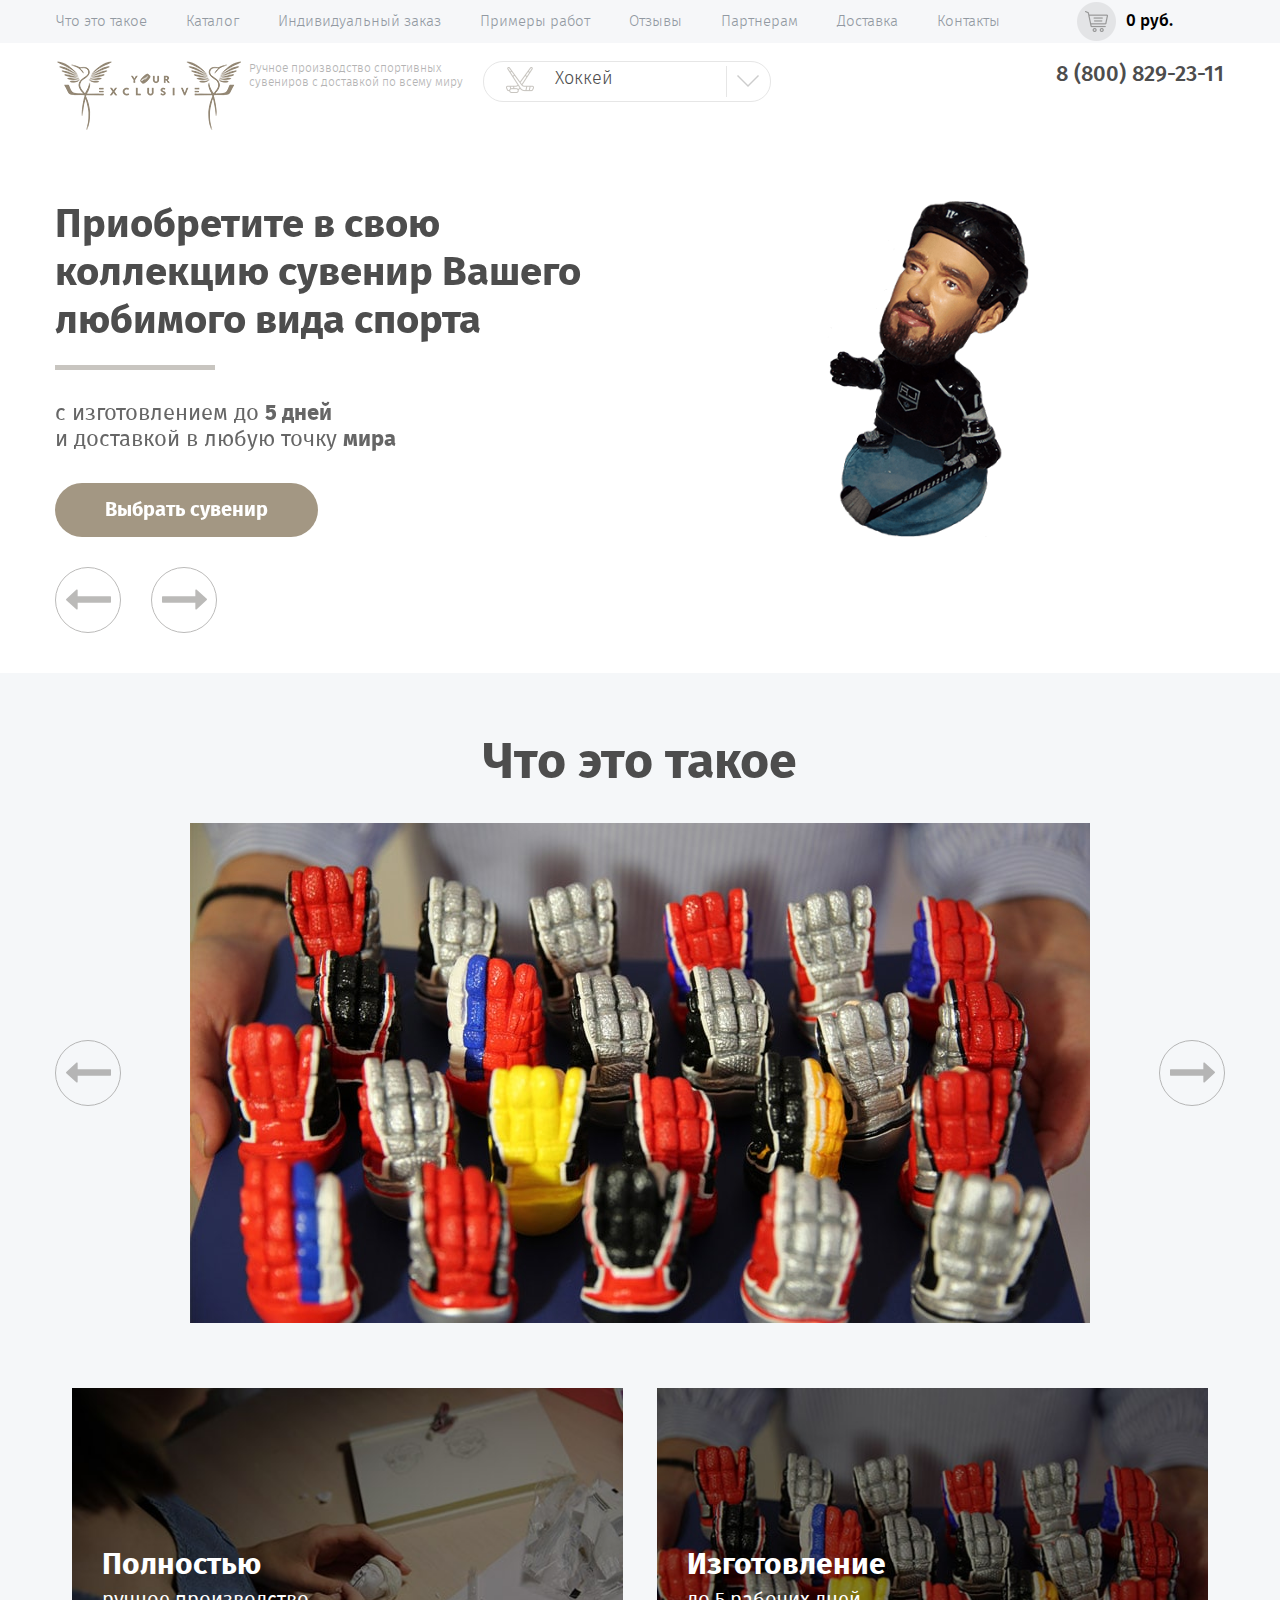
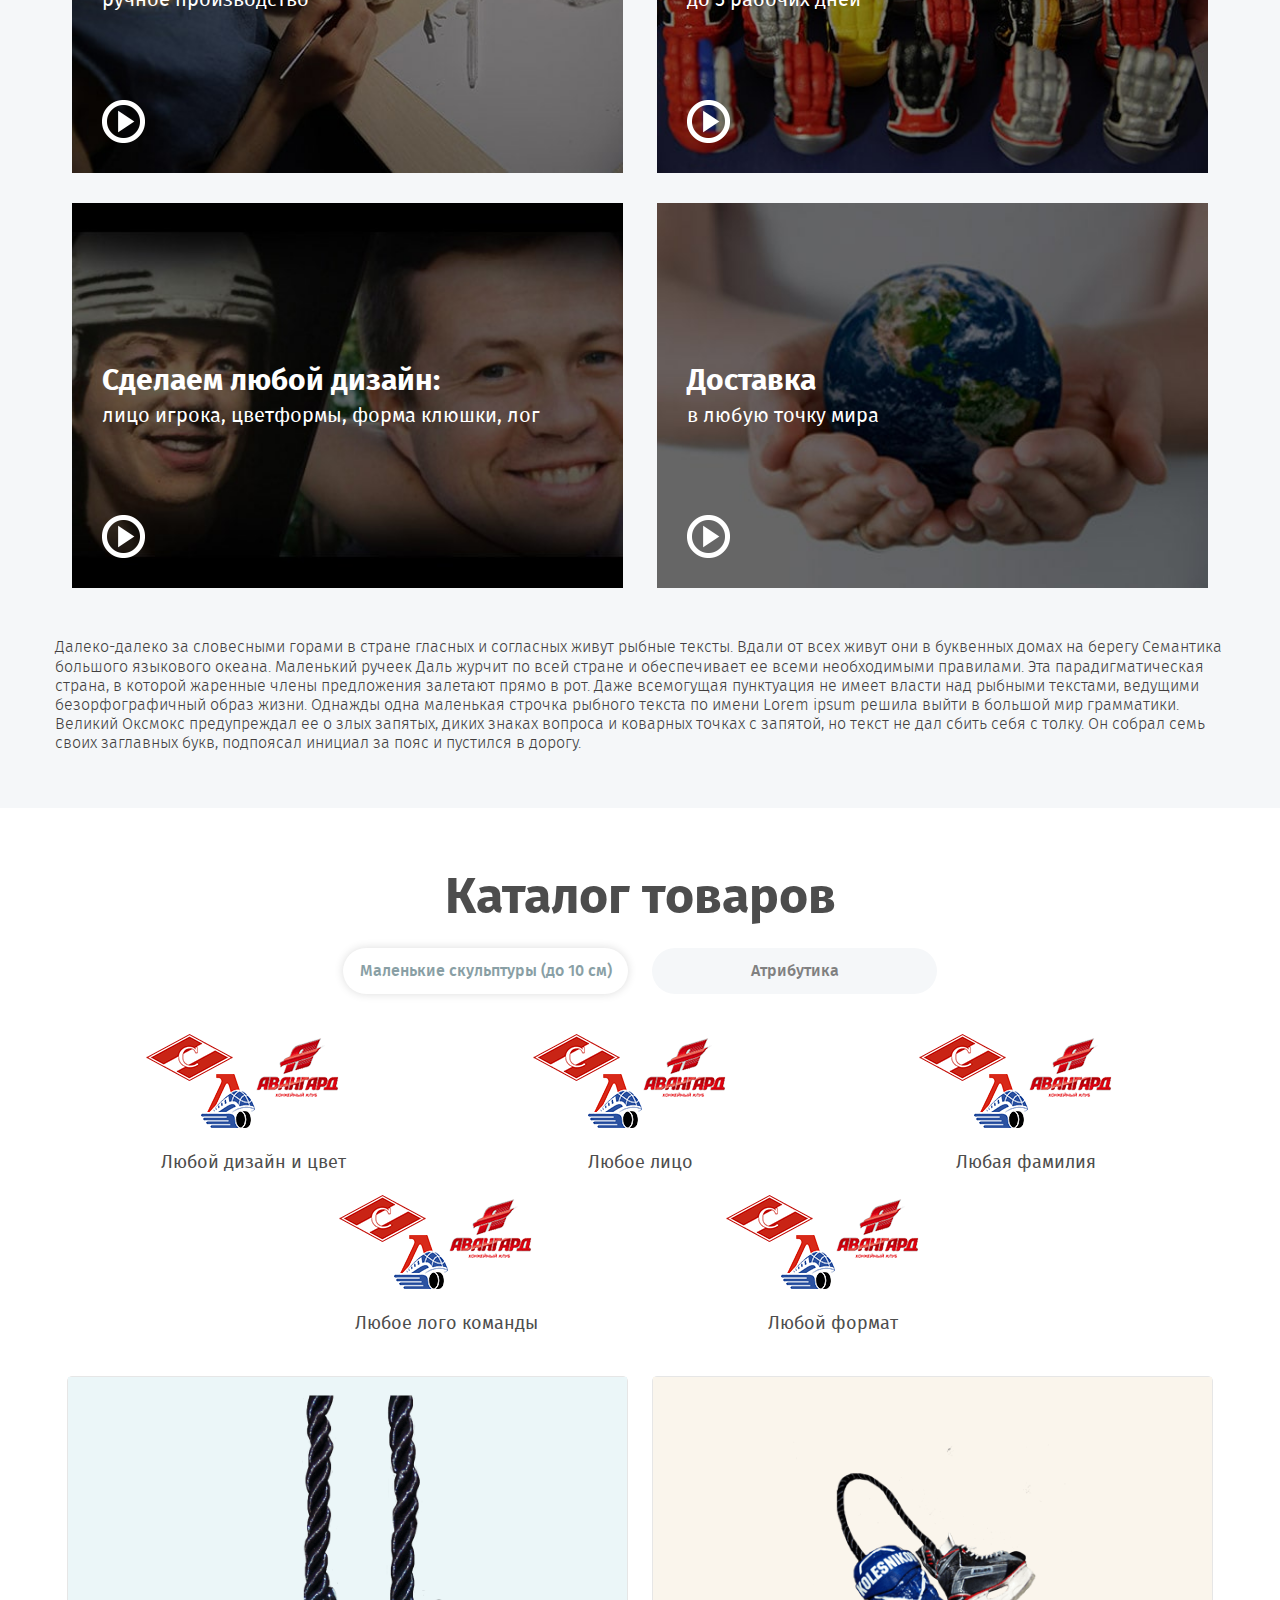
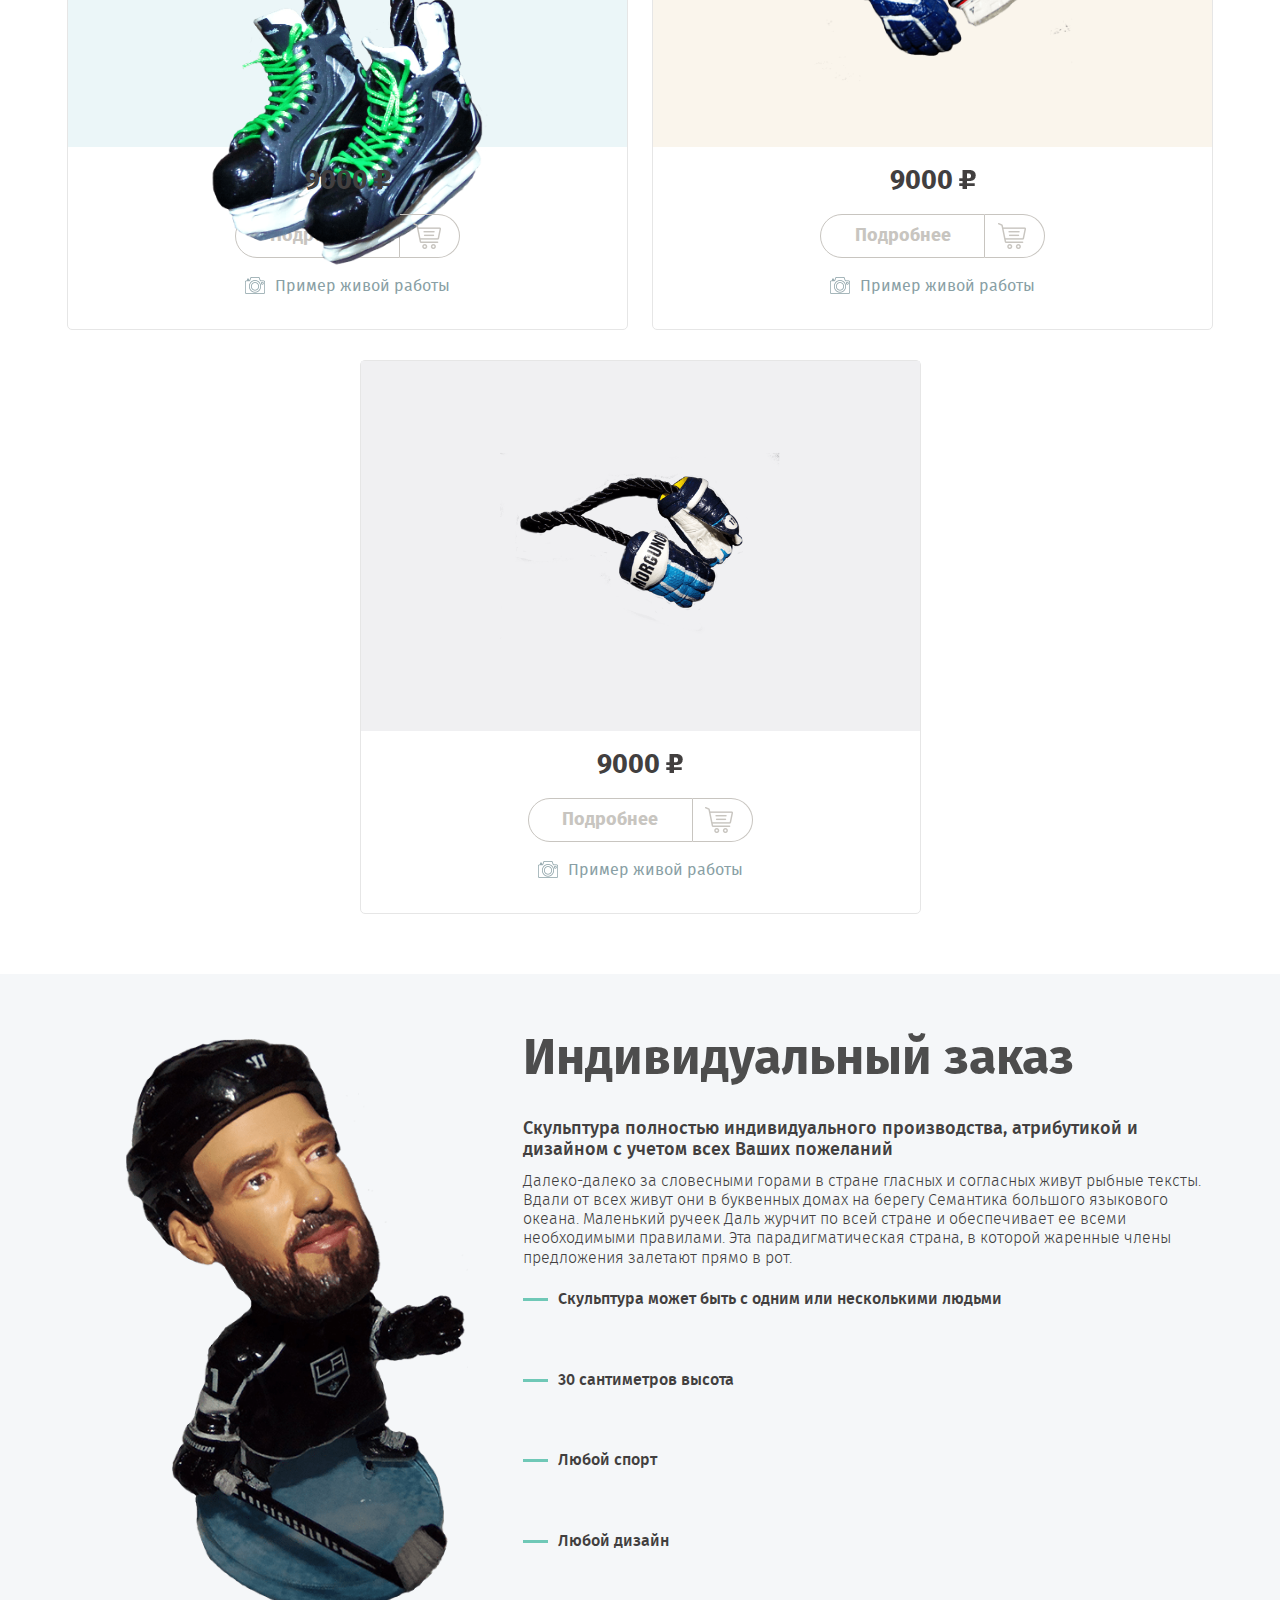
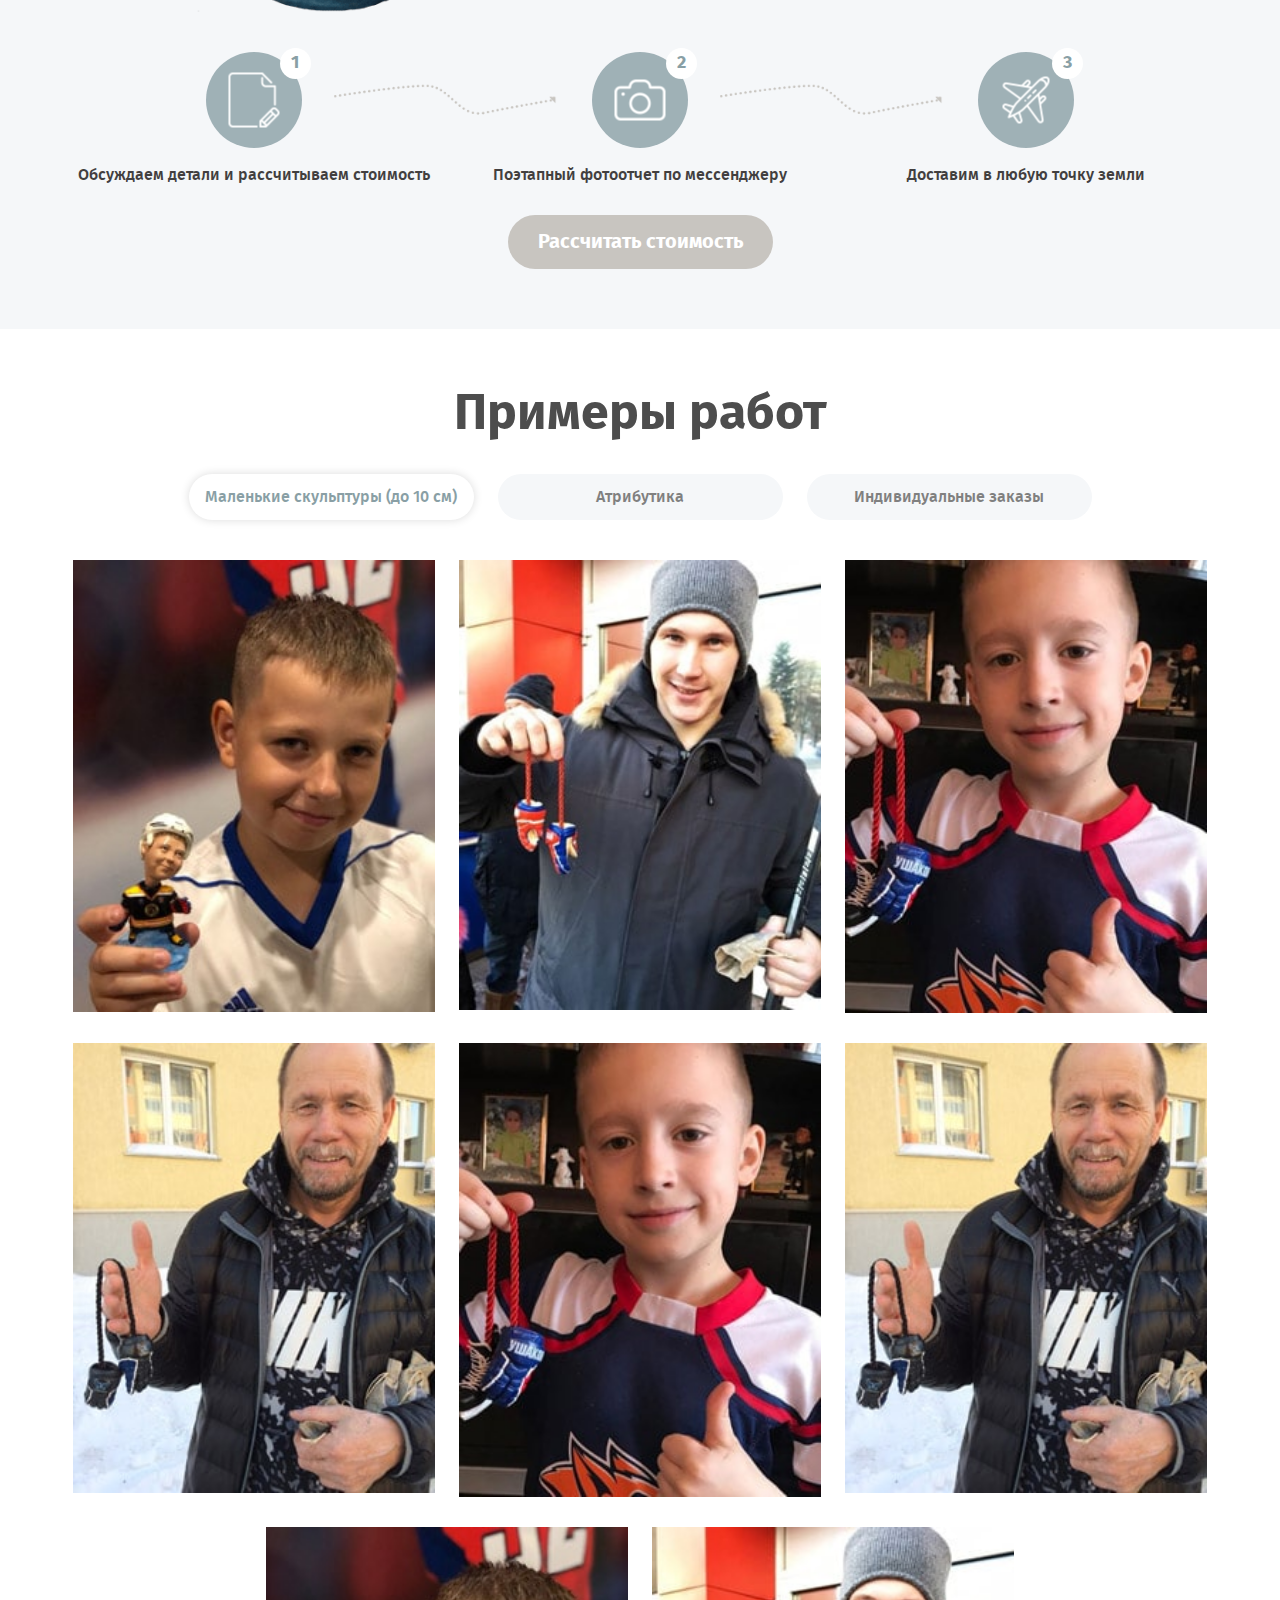
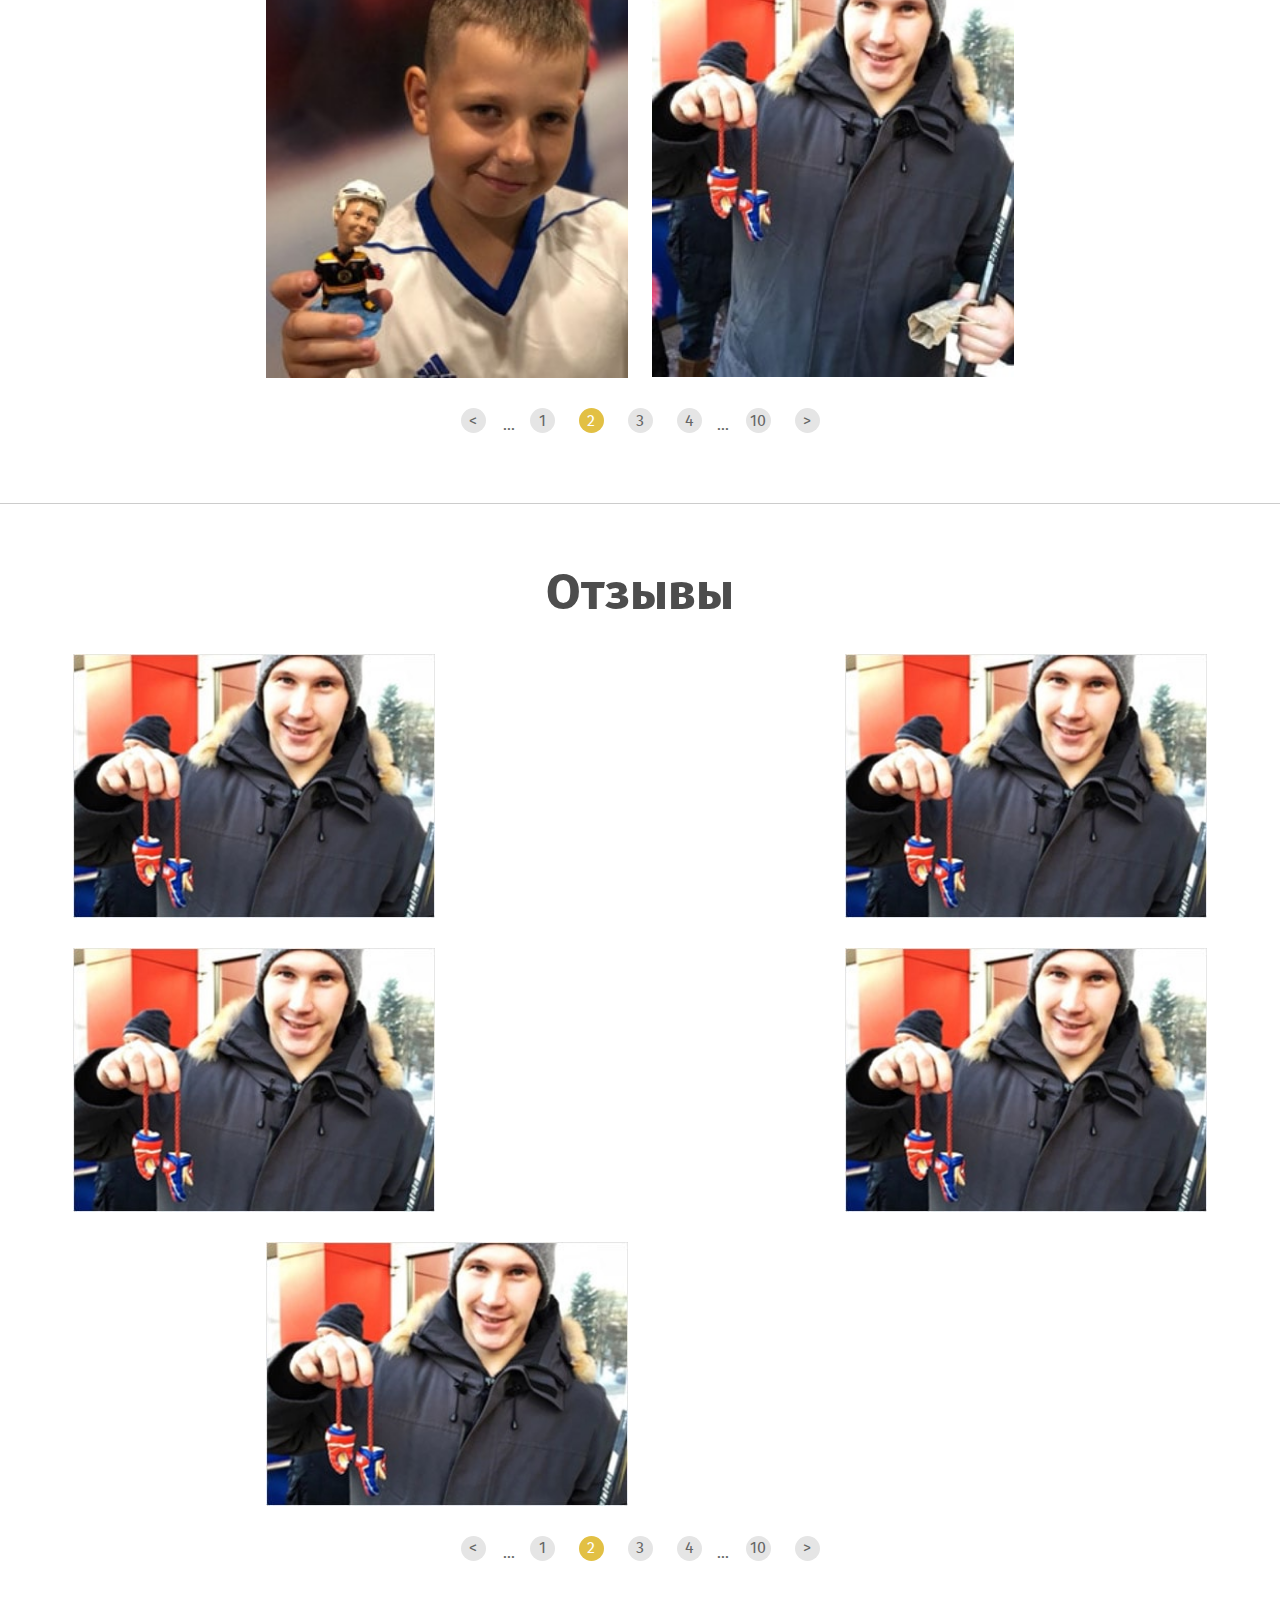
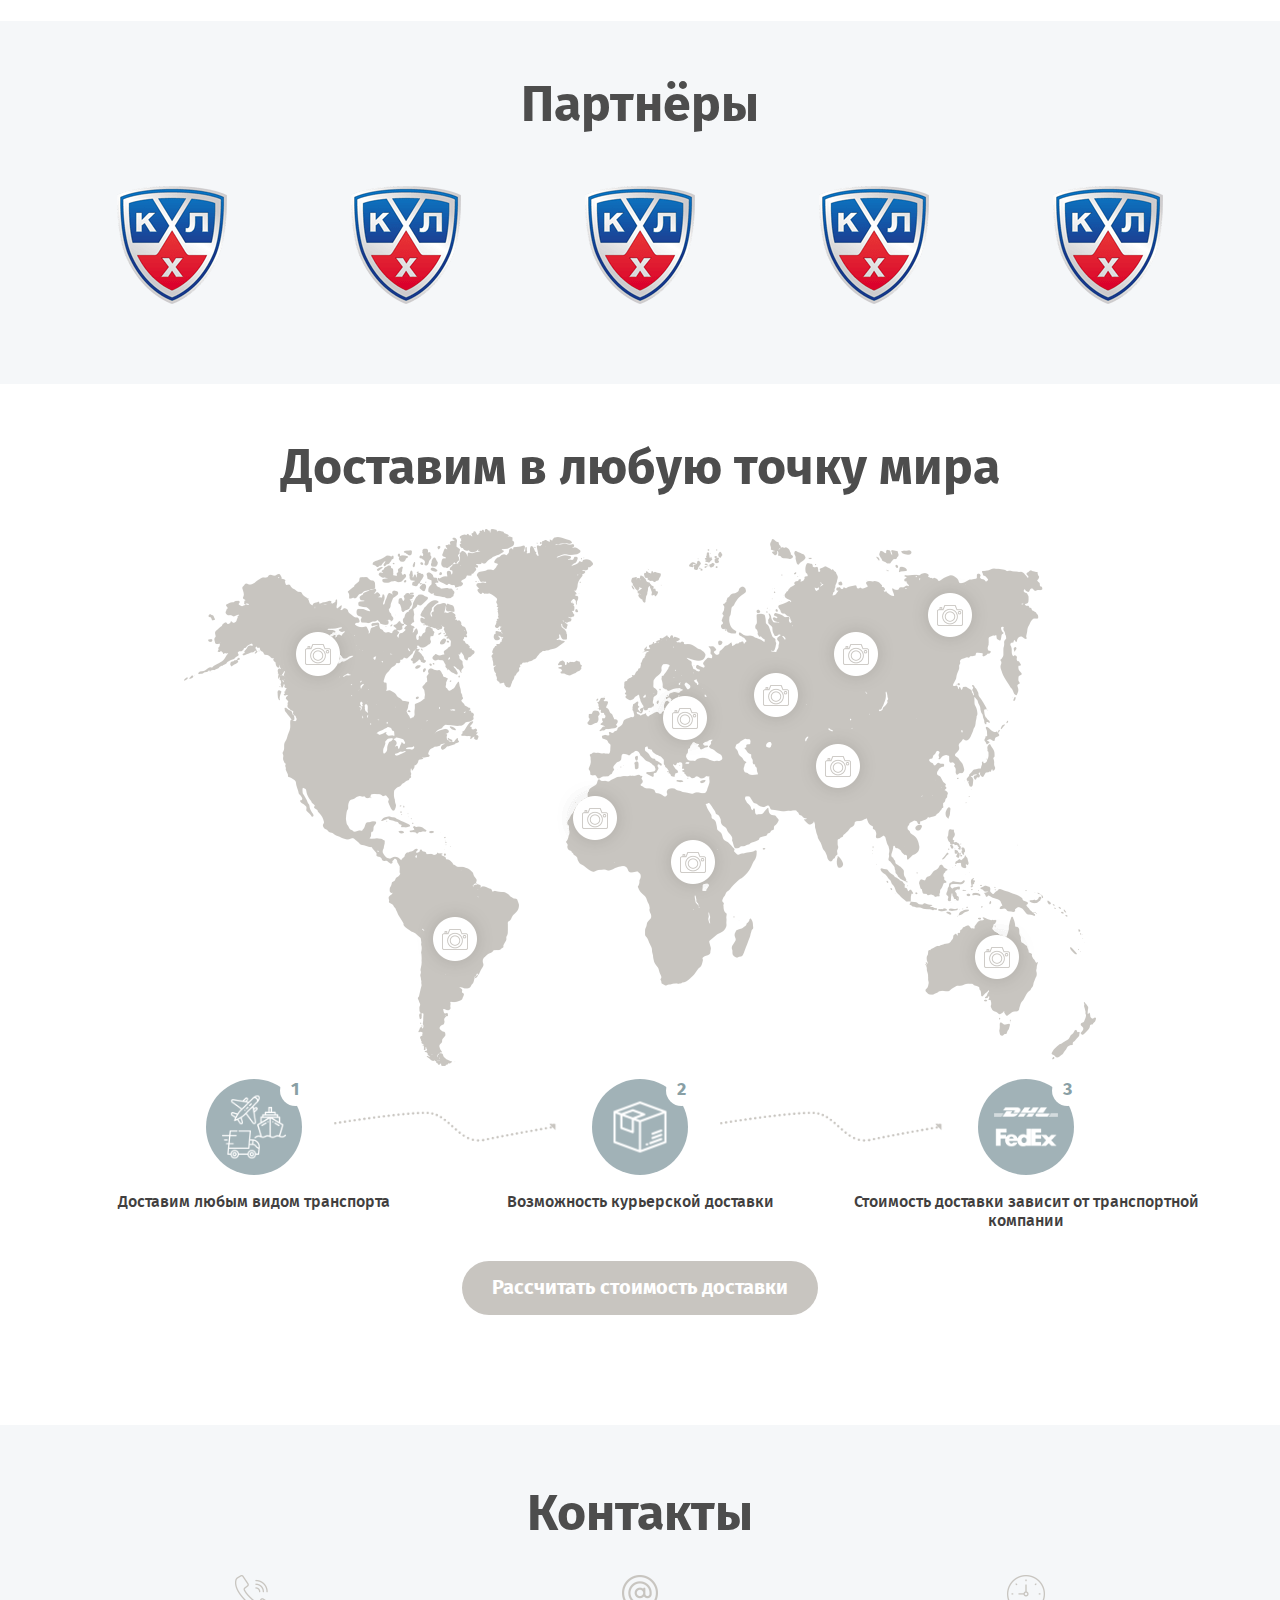
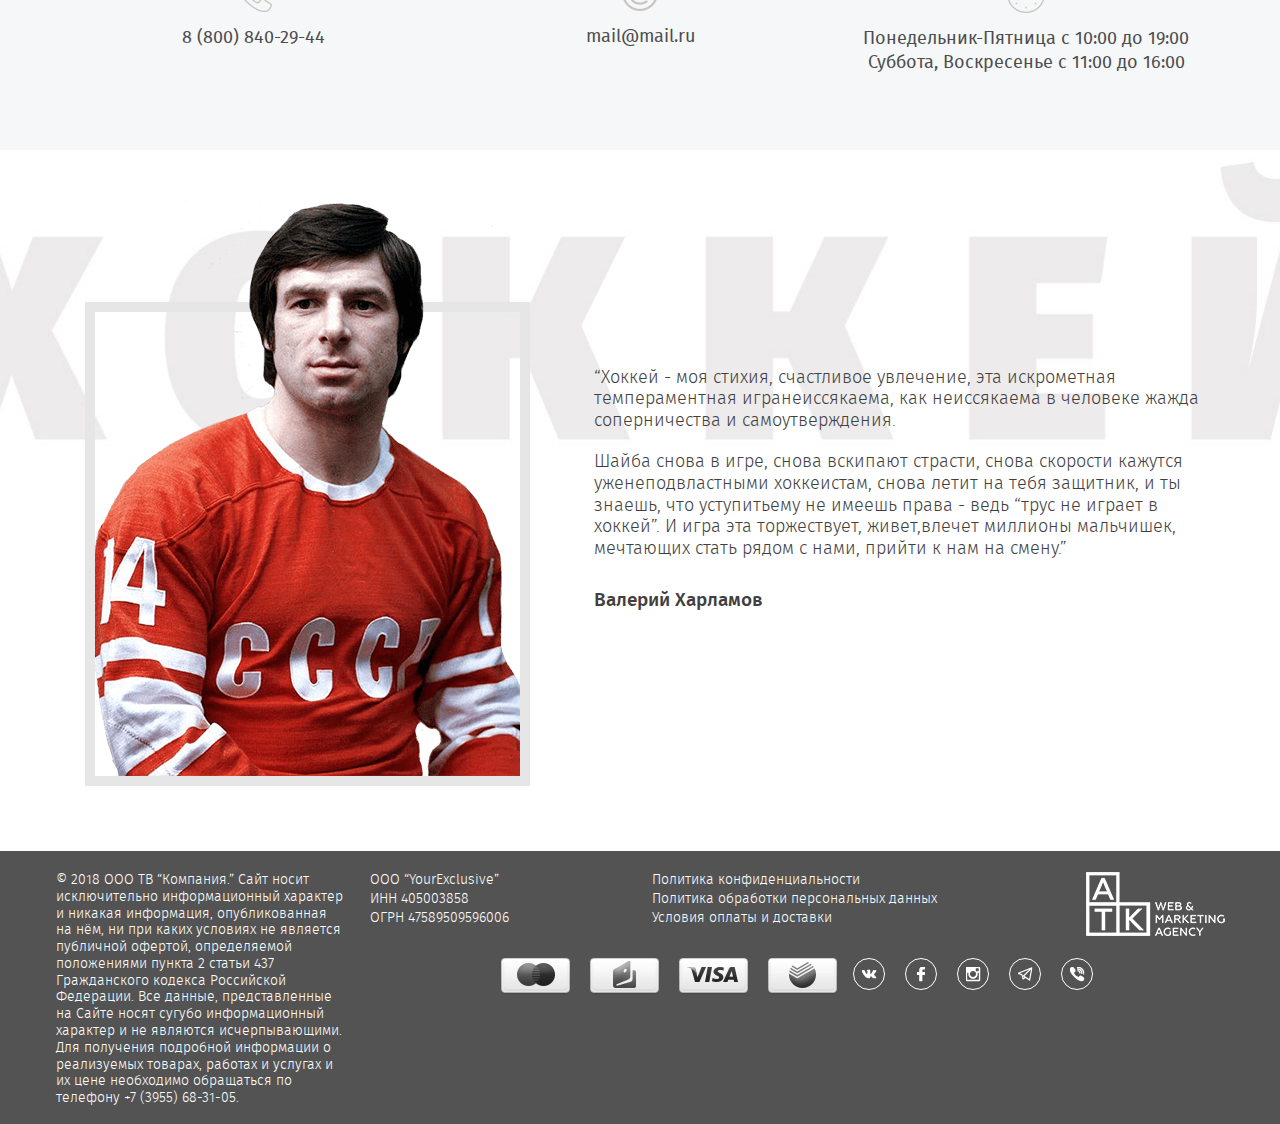
==== commit 9f16b9c4: "fgdfsg" ====
--- a/index.html
+++ b/index.html
@@ -44,7 +44,7 @@
 					<div class="mobile-btn-el"></div>
 				</div>
 				<div class="header-basket">
-					<a href="#"><img src="i/basket-img.png"><span><b>0</b> руб.</span></a>
+					<a href="order.html"><img src="i/basket-img.png"><span><b>0</b> руб.</span></a>
 				</div>
 			</div>
 		</div>
@@ -261,15 +261,15 @@
 				</li>
 			</ul>
 			<ul class="catalog-list">
-				<li class="f-1">
+				<li class="f-1" id="t-1">
 					<div class="catalog-wrap">
 						<div class="catalog-image back-1">
 							<a href="i/cat-img-1.png" class="fancybox"><img src="i/cat-img-1.png"></a>
 						</div>
-						<div class="catalog-price"><span>9 000</span></div>
+						<div class="catalog-price"><span>9000</span></div>
 						<div class="catalog-buttons clearfix">
 							<a href="#popup-a" class="more-btn left">Подробнее</a>
-							<a href="#" class="choose-btn left">
+							<a href="#t-1" class="choose-btn left">
 								<img src="i/basket-icon.png">
 								<img src="i/basket-icon-h.png" class="hover">
 							</a>
@@ -277,15 +277,15 @@
 						<a href="i/cat-img-1.png" class="catalog-example fancybox">Пример живой работы</a>
 					</div>
 				</li>
-				<li class="f-1">
+				<li class="f-1" id="t-2">
 					<div class="catalog-wrap">
 						<div class="catalog-image back-2">
 							<a href="i/cat-img-2.png" class="fancybox"><img src="i/cat-img-2.png"></a>
 						</div>
-						<div class="catalog-price"><span>9 000</span></div>
+						<div class="catalog-price"><span>9000</span></div>
 						<div class="catalog-buttons clearfix">
 							<a href="#popup-a" class="more-btn left">Подробнее</a>
-							<a href="#" class="choose-btn left">
+							<a href="#t-2" class="choose-btn left">
 								<img src="i/basket-icon.png">
 								<img src="i/basket-icon-h.png" class="hover">
 							</a>
@@ -293,15 +293,15 @@
 						<a href="i/cat-img-2.png" class="catalog-example fancybox">Пример живой работы</a>
 					</div>
 				</li>
-				<li class="f-2">
+				<li class="f-2" id="t-3">
 					<div class="catalog-wrap">
 						<div class="catalog-image back-2">
 							<a href="i/cat-img-2.png" class="fancybox"><img src="i/cat-img-2.png"></a>
 						</div>
-						<div class="catalog-price"><span>9 000</span></div>
+						<div class="catalog-price"><span>9000</span></div>
 						<div class="catalog-buttons clearfix">
 							<a href="#popup-a" class="more-btn left">Подробнее</a>
-							<a href="#" class="choose-btn left">
+							<a href="#t-3" class="choose-btn left">
 								<img src="i/basket-icon.png">
 								<img src="i/basket-icon-h.png" class="hover">
 							</a>
@@ -309,15 +309,15 @@
 						<a href="i/cat-img-2.png" class="catalog-example fancybox">Пример живой работы</a>
 					</div>
 				</li>
-				<li class="f-1">
+				<li class="f-1" id="t-4">
 					<div class="catalog-wrap">
 						<div class="catalog-image back-3">
 							<a href="i/cat-img-3.png" class="fancybox"><img src="i/cat-img-3.png"></a>
 						</div>
-						<div class="catalog-price"><span>9 000</span></div>
+						<div class="catalog-price"><span>9000</span></div>
 						<div class="catalog-buttons clearfix">
 							<a href="#popup-a" class="more-btn left">Подробнее</a>
-							<a href="#" class="choose-btn left">
+							<a href="#t-4" class="choose-btn left">
 								<img src="i/basket-icon.png">
 								<img src="i/basket-icon-h.png" class="hover">
 							</a>
@@ -601,7 +601,7 @@
 				<a href="i/cat-img-1.png" class="product-example fancybox">Пример живой работы</a>
 				<p>Однажды одна маленькая строчка рыбного текста по имени Lorem ipsum решила выйти в большой мир грамматики.</p>
 				<div class="product-price"><span>9 000</span></div>
-				<a href="#" class="product-btn"><span>Добавить в корзину<img src=""></span></a>
+				<a href="#" class="product-btn"><span>Добавить в корзину</span></a>
 			</div>
 		</div>
 
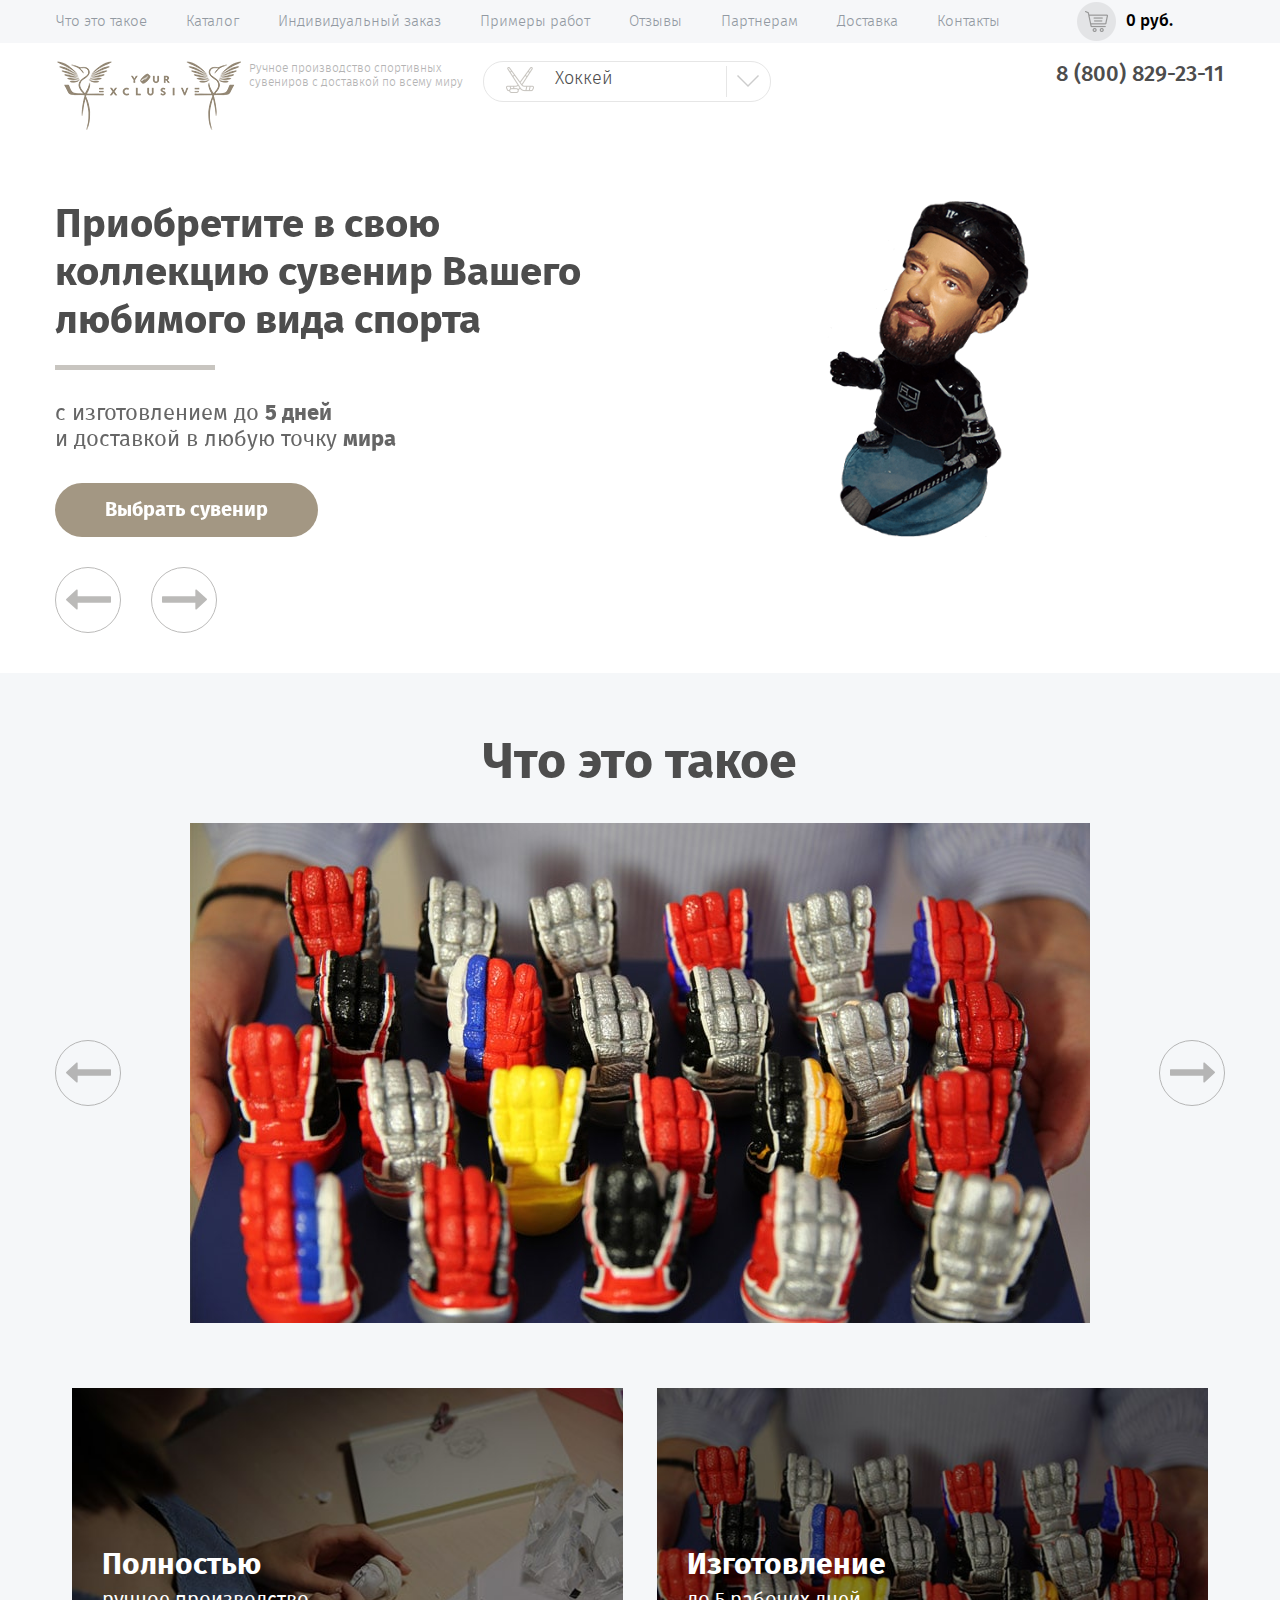
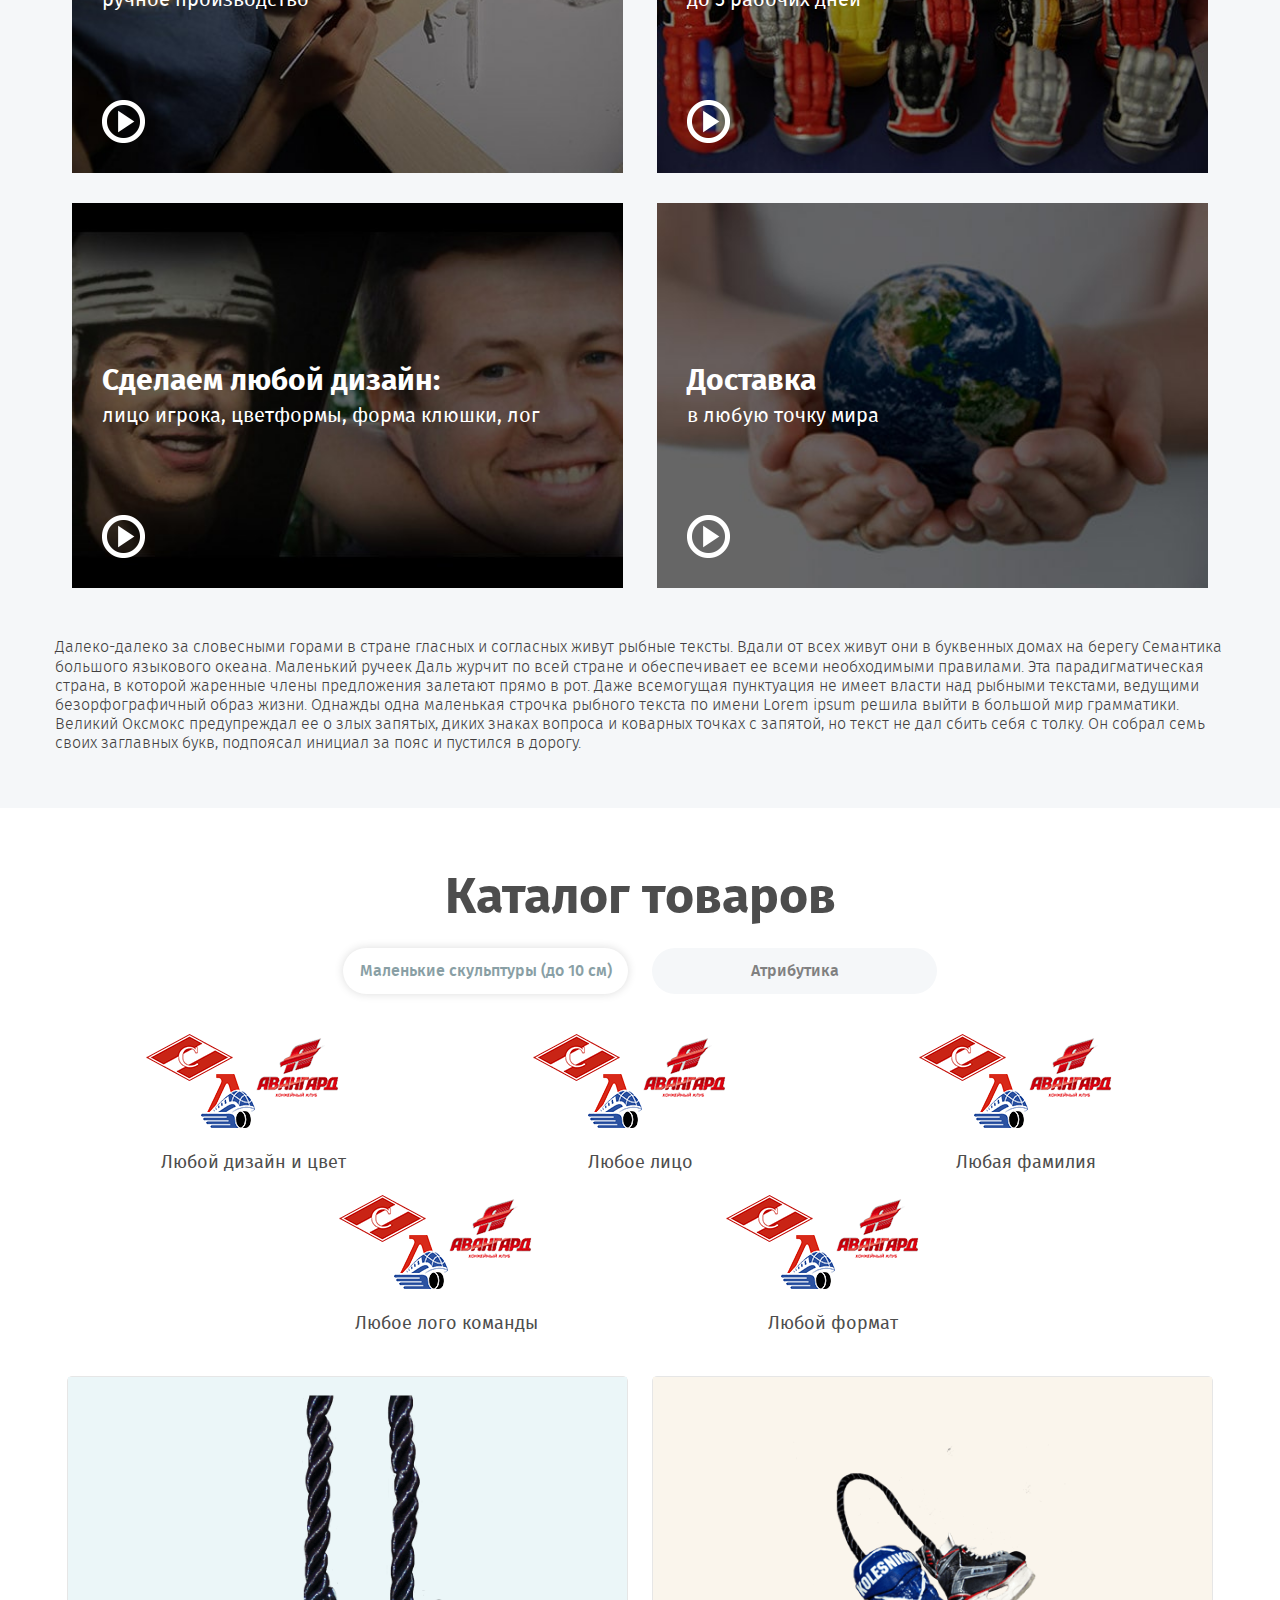
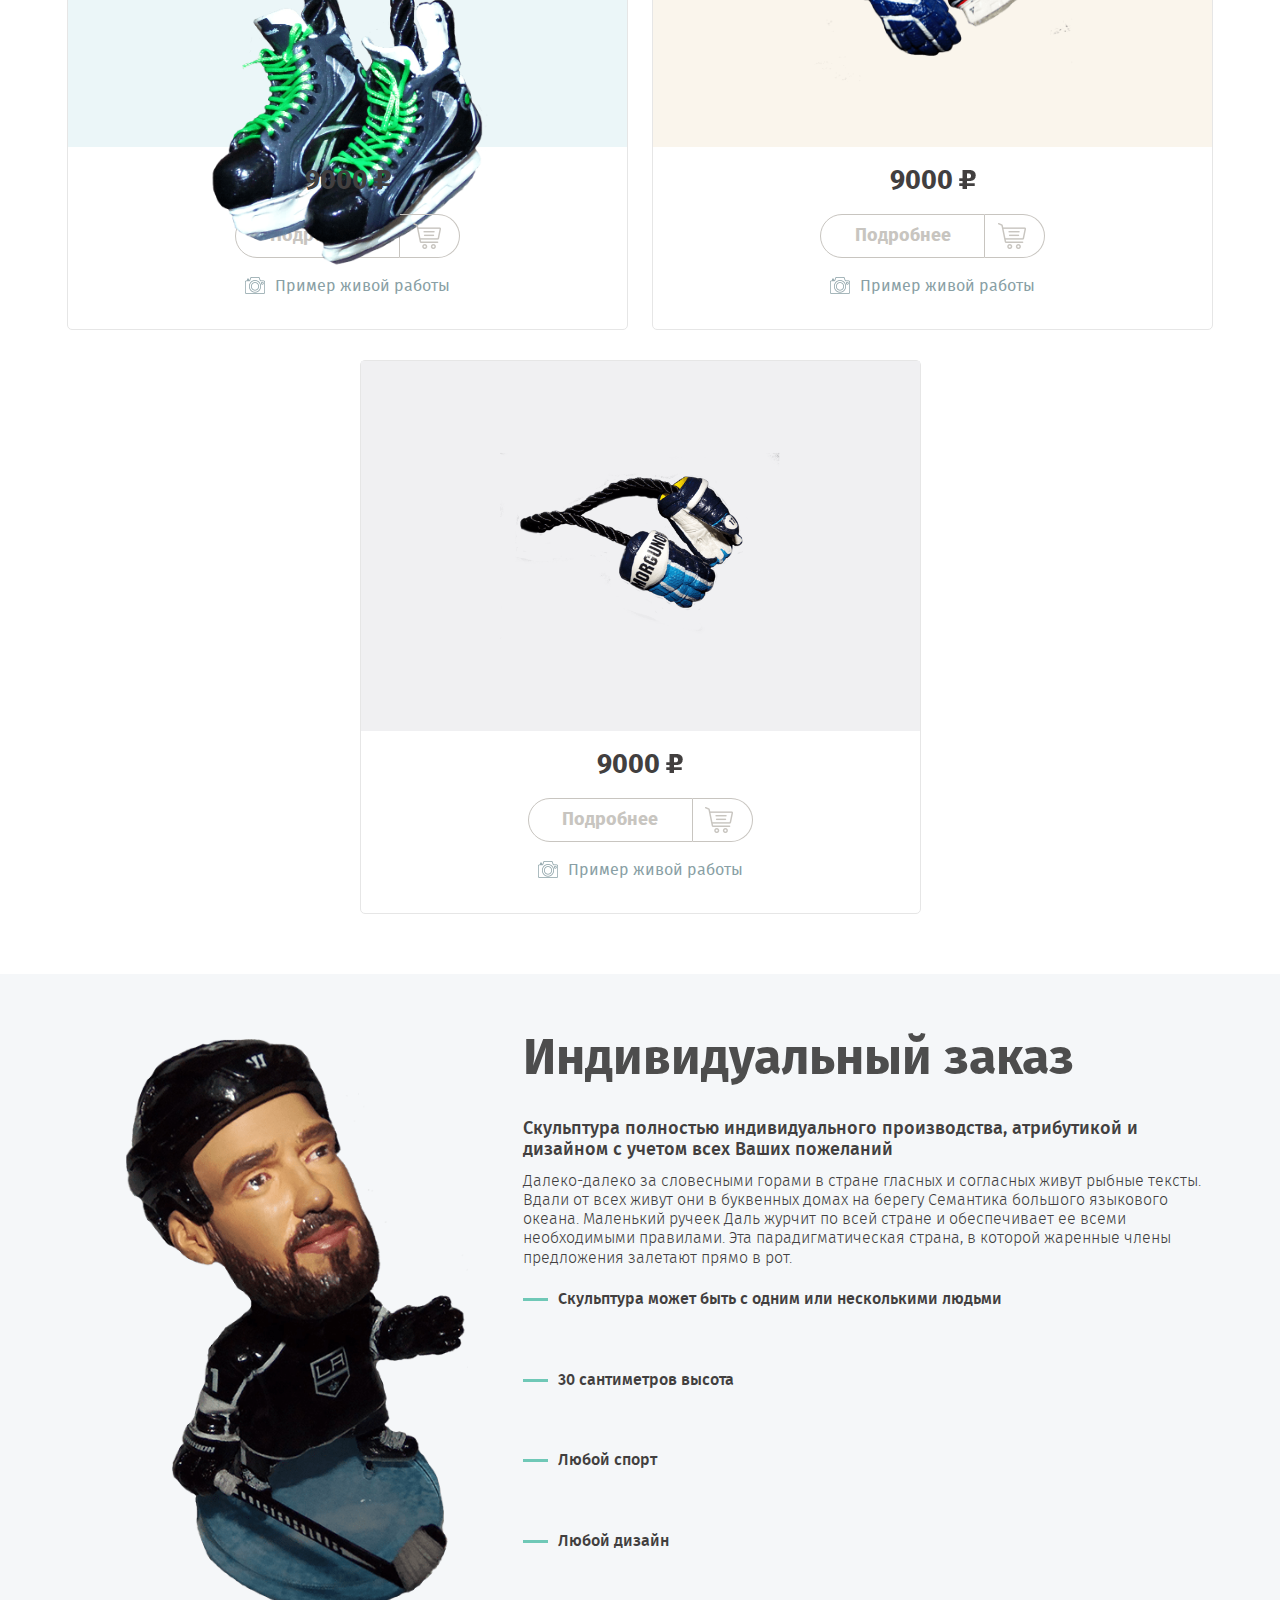
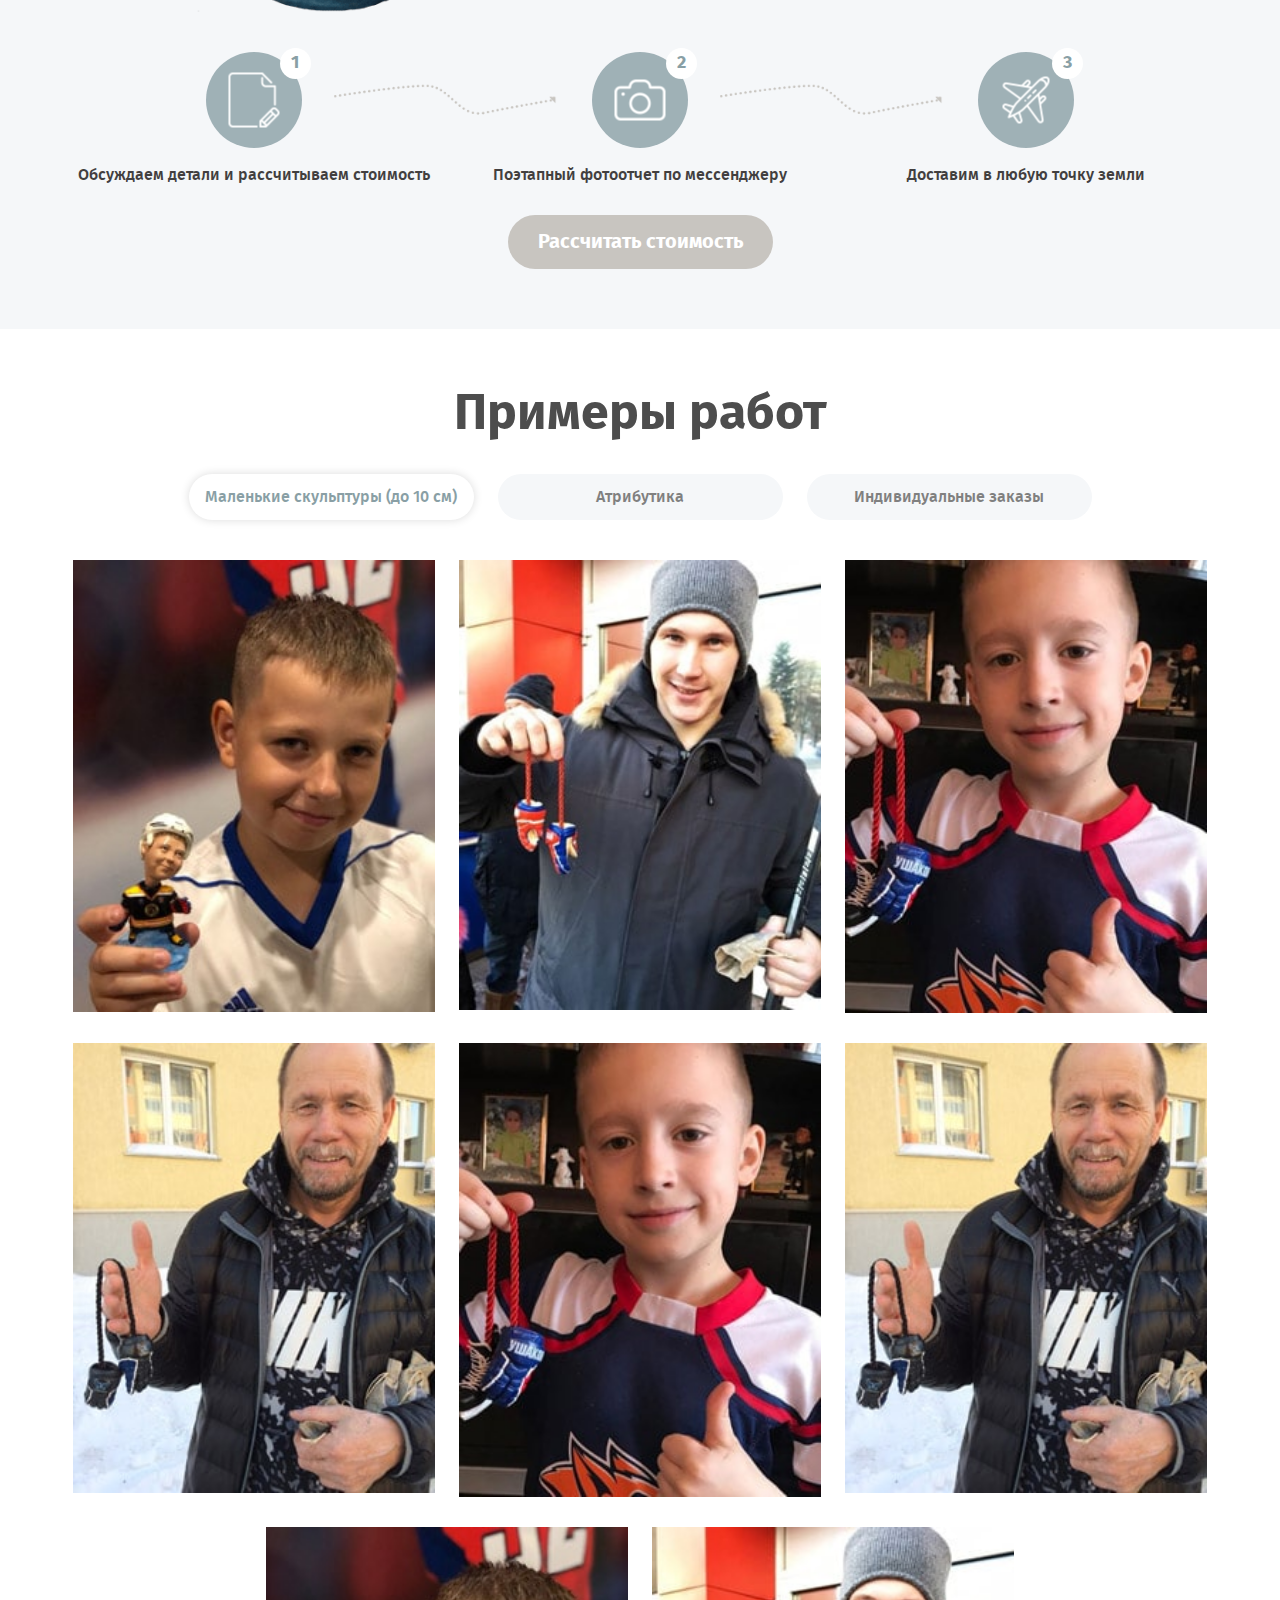
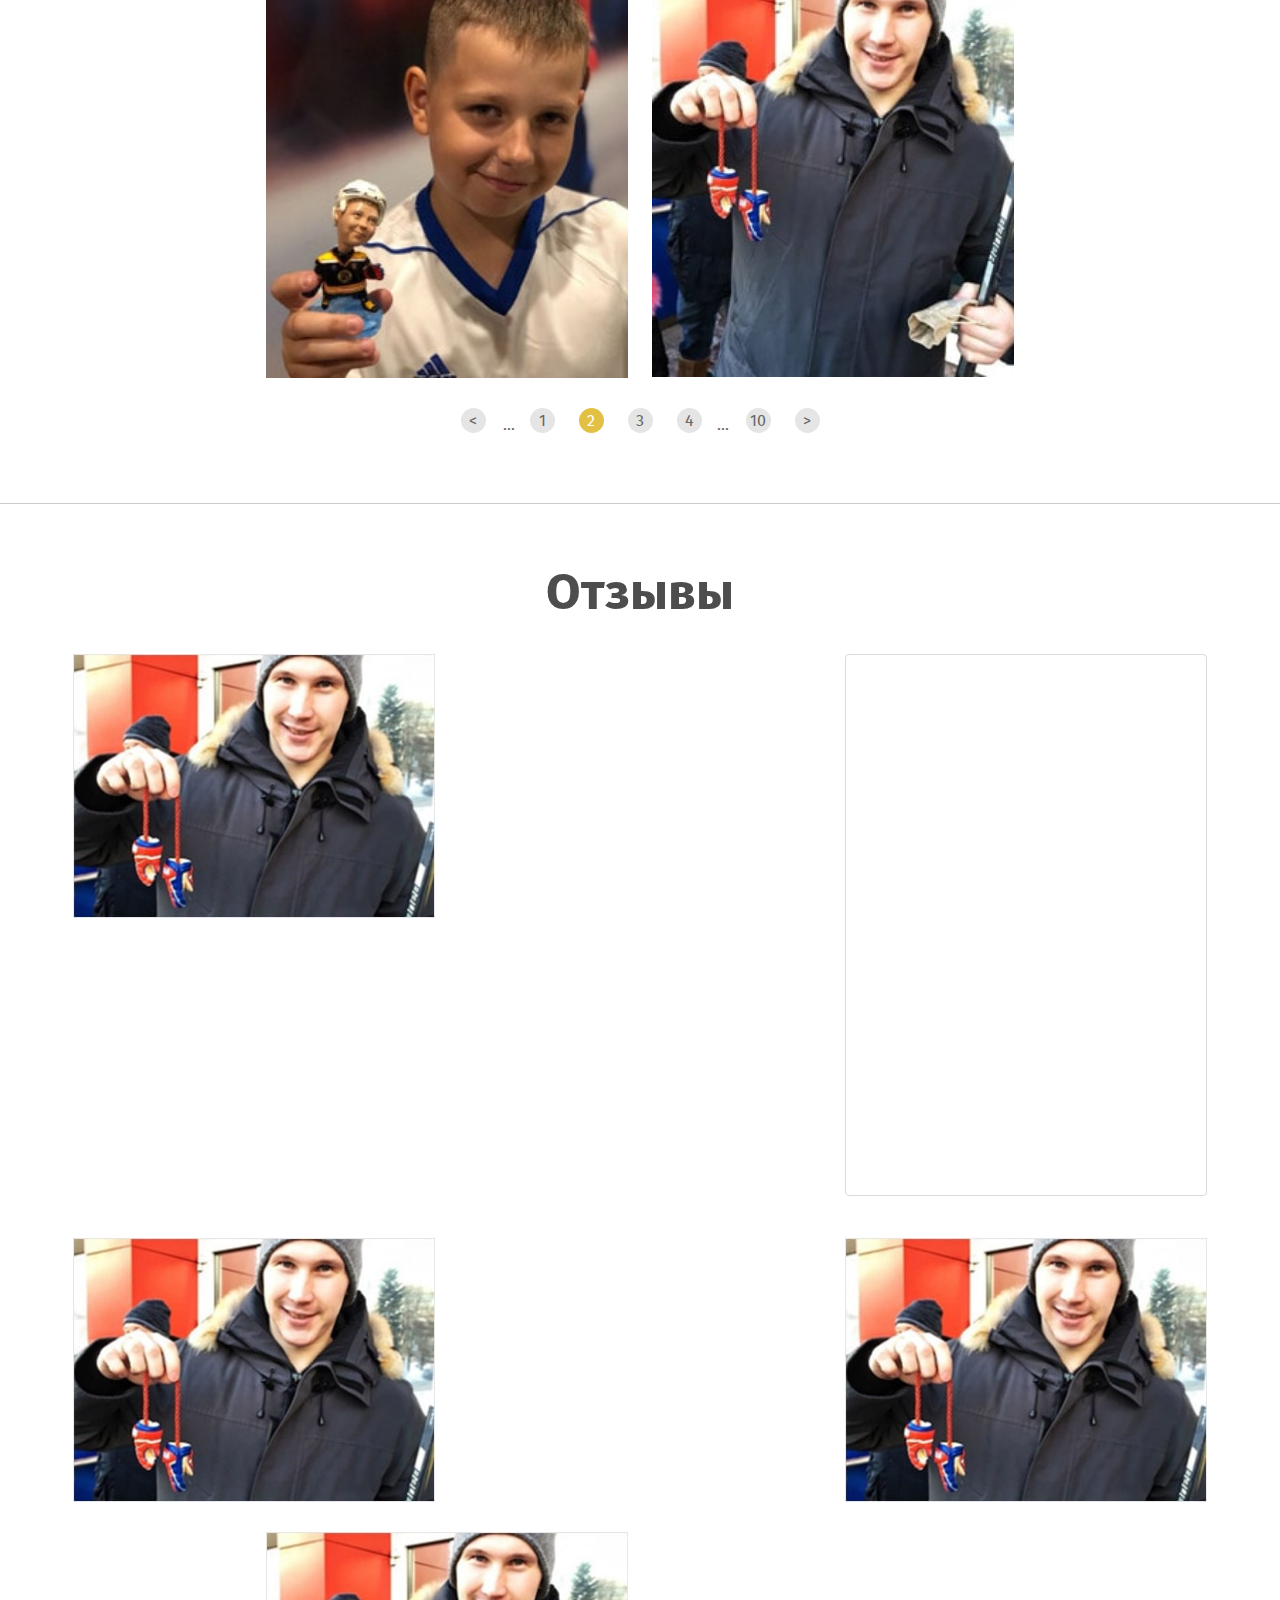
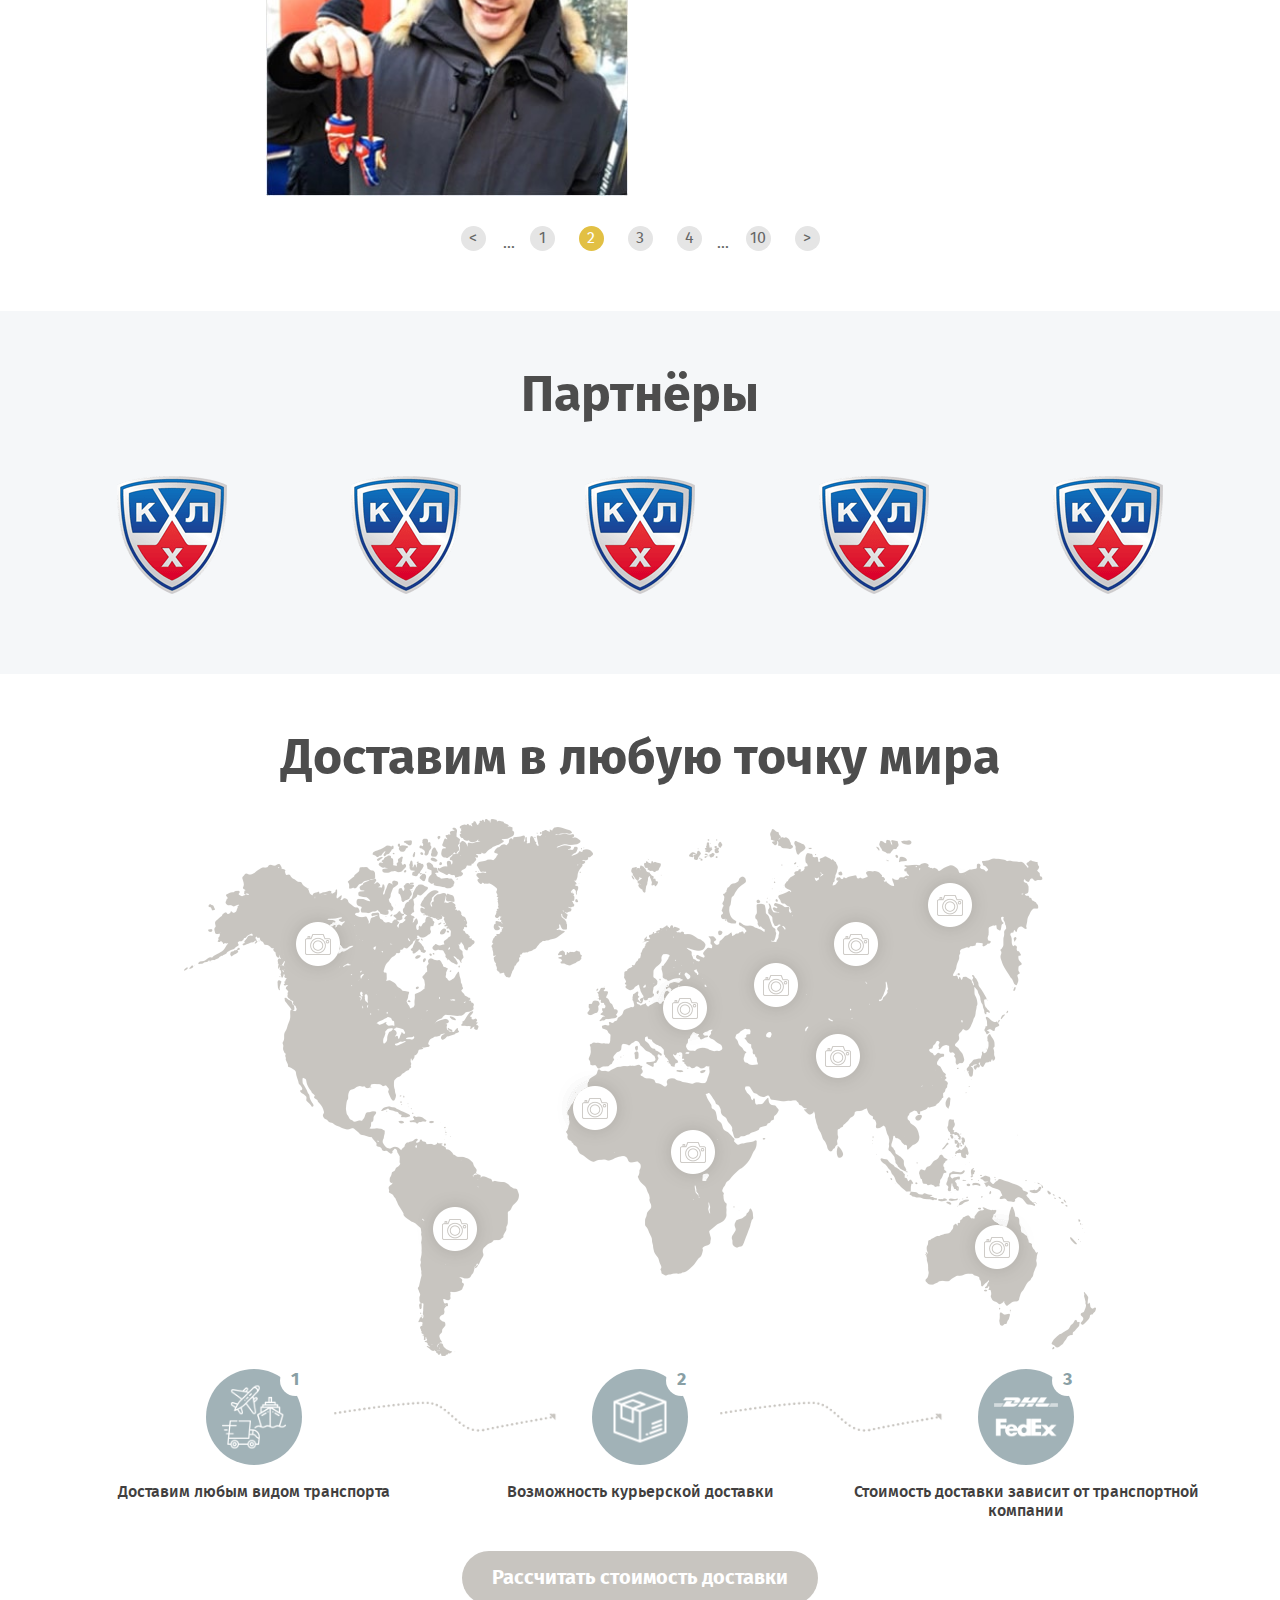
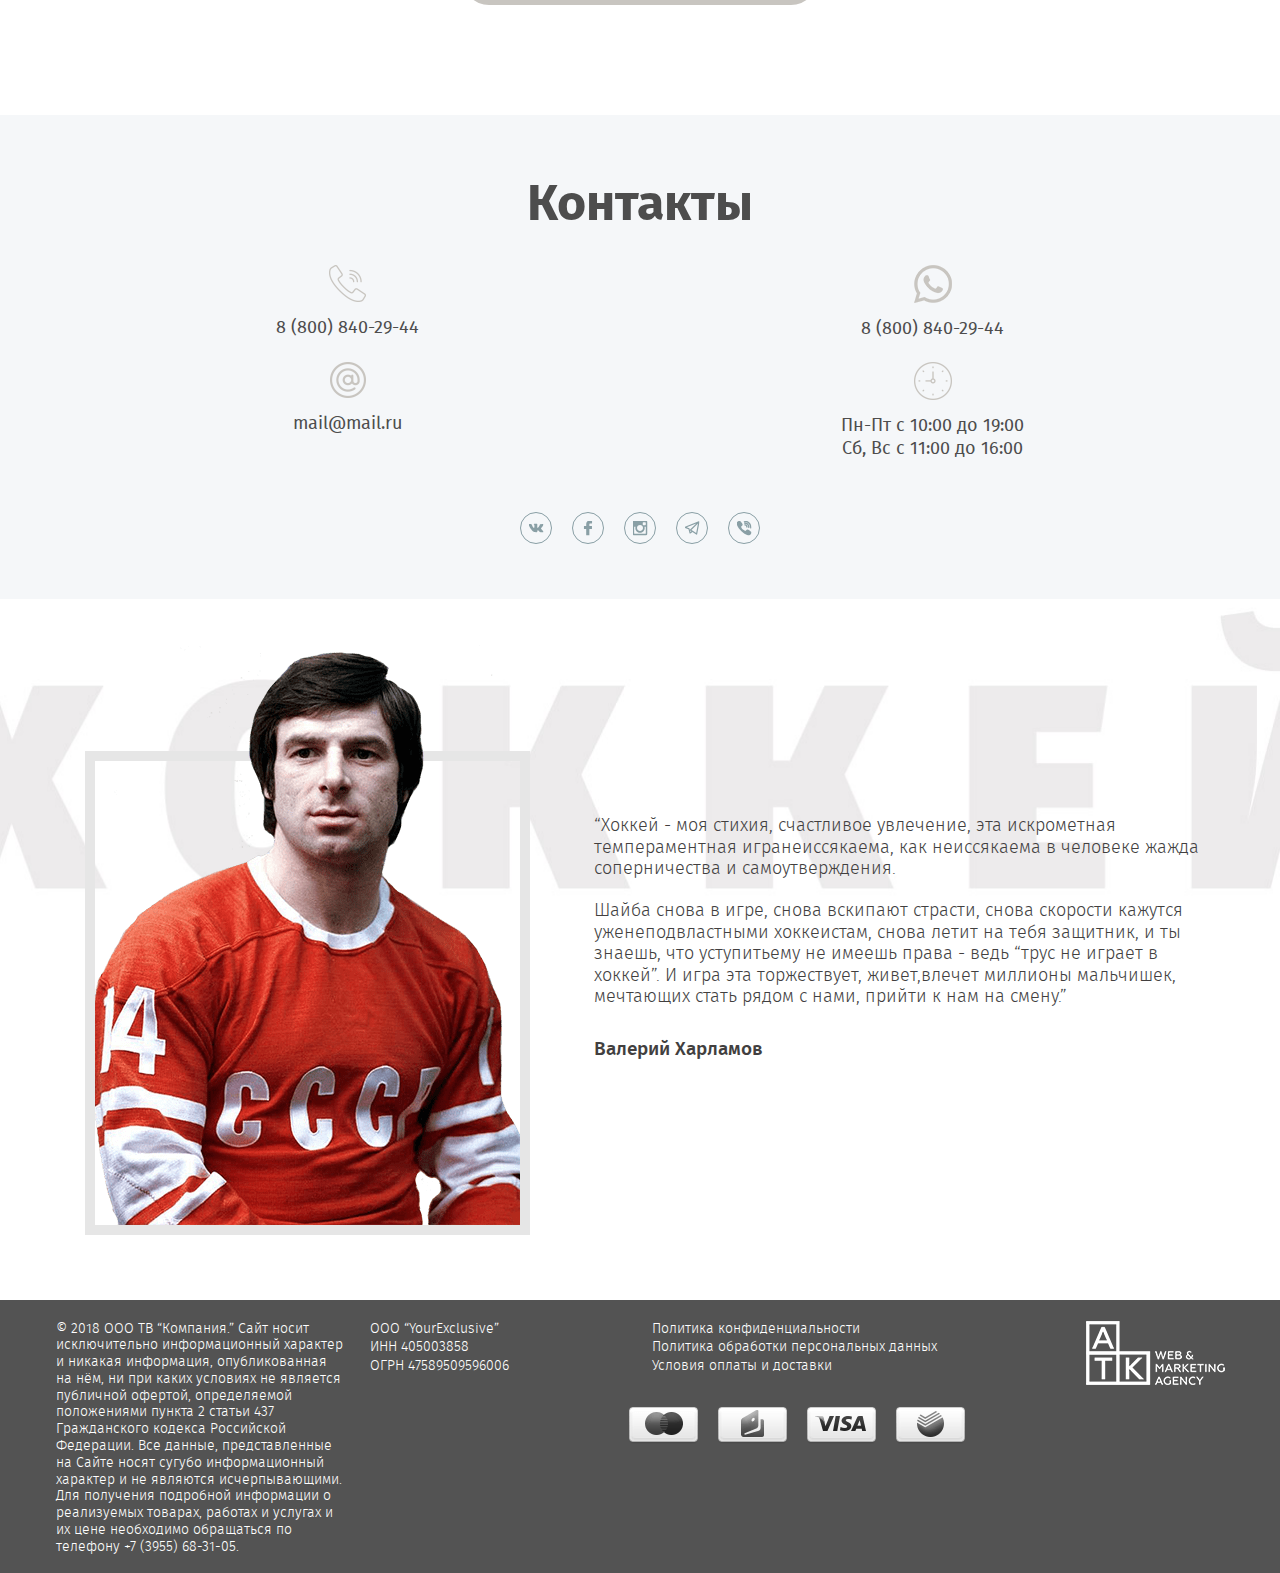
==== commit f4d54afe: "asfdsf" ====
--- a/index.html
+++ b/index.html
@@ -264,7 +264,7 @@
 				<li class="f-1" id="t-1">
 					<div class="catalog-wrap">
 						<div class="catalog-image back-1">
-							<a href="i/cat-img-1.png" class="fancybox"><img src="i/cat-img-1.png"></a>
+							<a href="#popup-a"><img src="i/cat-img-1.png"></a>
 						</div>
 						<div class="catalog-price"><span>9000</span></div>
 						<div class="catalog-buttons clearfix">
@@ -274,13 +274,13 @@
 								<img src="i/basket-icon-h.png" class="hover">
 							</a>
 						</div>
-						<a href="i/cat-img-1.png" class="catalog-example fancybox">Пример живой работы</a>
+						<a href="i/cat-img-1.png" data-fancybox="f-1" class="catalog-example fancybox">Пример живой работы</a>
 					</div>
 				</li>
 				<li class="f-1" id="t-2">
 					<div class="catalog-wrap">
 						<div class="catalog-image back-2">
-							<a href="i/cat-img-2.png" class="fancybox"><img src="i/cat-img-2.png"></a>
+							<a href="#popup-a"><img src="i/cat-img-2.png"></a>
 						</div>
 						<div class="catalog-price"><span>9000</span></div>
 						<div class="catalog-buttons clearfix">
@@ -290,13 +290,13 @@
 								<img src="i/basket-icon-h.png" class="hover">
 							</a>
 						</div>
-						<a href="i/cat-img-2.png" class="catalog-example fancybox">Пример живой работы</a>
+						<a href="i/cat-img-2.png" data-fancybox="f-1" class="catalog-example fancybox">Пример живой работы</a>
 					</div>
 				</li>
 				<li class="f-2" id="t-3">
 					<div class="catalog-wrap">
 						<div class="catalog-image back-2">
-							<a href="i/cat-img-2.png" class="fancybox"><img src="i/cat-img-2.png"></a>
+							<a href="#popup-a"><img src="i/cat-img-2.png"></a>
 						</div>
 						<div class="catalog-price"><span>9000</span></div>
 						<div class="catalog-buttons clearfix">
@@ -306,13 +306,13 @@
 								<img src="i/basket-icon-h.png" class="hover">
 							</a>
 						</div>
-						<a href="i/cat-img-2.png" class="catalog-example fancybox">Пример живой работы</a>
+						<a href="i/cat-img-2.png" data-fancybox="f-2" class="catalog-example fancybox">Пример живой работы</a>
 					</div>
 				</li>
 				<li class="f-1" id="t-4">
 					<div class="catalog-wrap">
 						<div class="catalog-image back-3">
-							<a href="i/cat-img-3.png" class="fancybox"><img src="i/cat-img-3.png"></a>
+							<a href="#popup-a"><img src="i/cat-img-3.png"></a>
 						</div>
 						<div class="catalog-price"><span>9000</span></div>
 						<div class="catalog-buttons clearfix">
@@ -322,7 +322,7 @@
 								<img src="i/basket-icon-h.png" class="hover">
 							</a>
 						</div>
-						<a href="i/cat-img-3.png" class="catalog-example fancybox">Пример живой работы</a>
+						<a href="i/cat-img-3.png" data-fancybox="f-1" class="catalog-example fancybox">Пример живой работы</a>
 					</div>
 				</li>
 			</ul>
@@ -428,7 +428,8 @@
 					<iframe src="https://www.youtube.com/embed/KyyvXziUGCQ" frameborder="0" allow="autoplay; encrypted-media" allowfullscreen></iframe>
 				</li>
 				<li>
-					<a href="i/b-6-img.jpg" class="fancybox"><img src="i/b-6-img.jpg"></a>
+					<iframe class="instagram-media instagram-media-rendered" id="instagram-embed-0" src="https://www.instagram.com/p/BotyVatn4Hx/embed/captioned/?cr=1&v=12&wp=656#%7B%22ci%22%3A0%2C%22os%22%3A4585.5000000447035%7D" allowtransparency="true" frameborder="0" data-instgrm-payload-id="instagram-media-payload-0" scrolling="no" style="background: rgb(255, 255, 255); border: 1px solid rgb(219, 219, 219); margin: 0px 0px 12px; max-width: 658px; width: calc(100% - 2px); border-radius: 4px; box-shadow: none; display: block; padding: 0px;"></iframe>
+					<!--<blockquote class="instagram-media" data-instgrm-permalink="https://www.instagram.com/p/BotyVatn4Hx/?utm_source=ig_embed&amp;utm_medium=loading" data-instgrm-version="12" style=" background:#FFF; border:0; border-radius:3px; box-shadow:0 0 1px 0 rgba(0,0,0,0.5),0 1px 10px 0 rgba(0,0,0,0.15); margin: 1px; max-width:540px; padding:0; width:99.375%; width:-webkit-calc(100% - 2px); width:calc(100% - 2px);"><div style="padding:16px;"> <a href="https://www.instagram.com/p/BotyVatn4Hx/?utm_source=ig_embed&amp;utm_medium=loading" style=" background:#FFFFFF; line-height:0; padding:0 0; text-align:center; text-decoration:none; width:100%;" target="_blank"> <div style=" display: flex; flex-direction: row; align-items: center;"> <div style="background-color: #F4F4F4; border-radius: 50%; flex-grow: 0; height: 40px; margin-right: 14px; width: 40px;"></div> <div style="display: flex; flex-direction: column; flex-grow: 1; justify-content: center;"> <div style=" background-color: #F4F4F4; border-radius: 4px; flex-grow: 0; height: 14px; margin-bottom: 6px; width: 100px;"></div> <div style=" background-color: #F4F4F4; border-radius: 4px; flex-grow: 0; height: 14px; width: 60px;"></div></div></div><div style="padding: 19% 0;"></div><div style="display:block; height:50px; margin:0 auto 12px; width:50px;"><svg width="50px" height="50px" viewBox="0 0 60 60" version="1.1" xmlns="https://www.w3.org/2000/svg" xmlns:xlink="https://www.w3.org/1999/xlink"><g stroke="none" stroke-width="1" fill="none" fill-rule="evenodd"><g transform="translate(-511.000000, -20.000000)" fill="#000000"><g><path d="M556.869,30.41 C554.814,30.41 553.148,32.076 553.148,34.131 C553.148,36.186 554.814,37.852 556.869,37.852 C558.924,37.852 560.59,36.186 560.59,34.131 C560.59,32.076 558.924,30.41 556.869,30.41 M541,60.657 C535.114,60.657 530.342,55.887 530.342,50 C530.342,44.114 535.114,39.342 541,39.342 C546.887,39.342 551.658,44.114 551.658,50 C551.658,55.887 546.887,60.657 541,60.657 M541,33.886 C532.1,33.886 524.886,41.1 524.886,50 C524.886,58.899 532.1,66.113 541,66.113 C549.9,66.113 557.115,58.899 557.115,50 C557.115,41.1 549.9,33.886 541,33.886 M565.378,62.101 C565.244,65.022 564.756,66.606 564.346,67.663 C563.803,69.06 563.154,70.057 562.106,71.106 C561.058,72.155 560.06,72.803 558.662,73.347 C557.607,73.757 556.021,74.244 553.102,74.378 C549.944,74.521 548.997,74.552 541,74.552 C533.003,74.552 532.056,74.521 528.898,74.378 C525.979,74.244 524.393,73.757 523.338,73.347 C521.94,72.803 520.942,72.155 519.894,71.106 C518.846,70.057 518.197,69.06 517.654,67.663 C517.244,66.606 516.755,65.022 516.623,62.101 C516.479,58.943 516.448,57.996 516.448,50 C516.448,42.003 516.479,41.056 516.623,37.899 C516.755,34.978 517.244,33.391 517.654,32.338 C518.197,30.938 518.846,29.942 519.894,28.894 C520.942,27.846 521.94,27.196 523.338,26.654 C524.393,26.244 525.979,25.756 528.898,25.623 C532.057,25.479 533.004,25.448 541,25.448 C548.997,25.448 549.943,25.479 553.102,25.623 C556.021,25.756 557.607,26.244 558.662,26.654 C560.06,27.196 561.058,27.846 562.106,28.894 C563.154,29.942 563.803,30.938 564.346,32.338 C564.756,33.391 565.244,34.978 565.378,37.899 C565.522,41.056 565.552,42.003 565.552,50 C565.552,57.996 565.522,58.943 565.378,62.101 M570.82,37.631 C570.674,34.438 570.167,32.258 569.425,30.349 C568.659,28.377 567.633,26.702 565.965,25.035 C564.297,23.368 562.623,22.342 560.652,21.575 C558.743,20.834 556.562,20.326 553.369,20.18 C550.169,20.033 549.148,20 541,20 C532.853,20 531.831,20.033 528.631,20.18 C525.438,20.326 523.257,20.834 521.349,21.575 C519.376,22.342 517.703,23.368 516.035,25.035 C514.368,26.702 513.342,28.377 512.574,30.349 C511.834,32.258 511.326,34.438 511.181,37.631 C511.035,40.831 511,41.851 511,50 C511,58.147 511.035,59.17 511.181,62.369 C511.326,65.562 511.834,67.743 512.574,69.651 C513.342,71.625 514.368,73.296 516.035,74.965 C517.703,76.634 519.376,77.658 521.349,78.425 C523.257,79.167 525.438,79.673 528.631,79.82 C531.831,79.965 532.853,80.001 541,80.001 C549.148,80.001 550.169,79.965 553.369,79.82 C556.562,79.673 558.743,79.167 560.652,78.425 C562.623,77.658 564.297,76.634 565.965,74.965 C567.633,73.296 568.659,71.625 569.425,69.651 C570.167,67.743 570.674,65.562 570.82,62.369 C570.966,59.17 571,58.147 571,50 C571,41.851 570.966,40.831 570.82,37.631"></path></g></g></g></svg></div><div style="padding-top: 8px;"> <div style=" color:#3897f0; font-family:Arial,sans-serif; font-size:14px; font-style:normal; font-weight:550; line-height:18px;"> Посмотреть эту публикацию в Instagram</div></div><div style="padding: 12.5% 0;"></div> <div style="display: flex; flex-direction: row; margin-bottom: 14px; align-items: center;"><div> <div style="background-color: #F4F4F4; border-radius: 50%; height: 12.5px; width: 12.5px; transform: translateX(0px) translateY(7px);"></div> <div style="background-color: #F4F4F4; height: 12.5px; transform: rotate(-45deg) translateX(3px) translateY(1px); width: 12.5px; flex-grow: 0; margin-right: 14px; margin-left: 2px;"></div> <div style="background-color: #F4F4F4; border-radius: 50%; height: 12.5px; width: 12.5px; transform: translateX(9px) translateY(-18px);"></div></div><div style="margin-left: 8px;"> <div style=" background-color: #F4F4F4; border-radius: 50%; flex-grow: 0; height: 20px; width: 20px;"></div> <div style=" width: 0; height: 0; border-top: 2px solid transparent; border-left: 6px solid #f4f4f4; border-bottom: 2px solid transparent; transform: translateX(16px) translateY(-4px) rotate(30deg)"></div></div><div style="margin-left: auto;"> <div style=" width: 0px; border-top: 8px solid #F4F4F4; border-right: 8px solid transparent; transform: translateY(16px);"></div> <div style=" background-color: #F4F4F4; flex-grow: 0; height: 12px; width: 16px; transform: translateY(-4px);"></div> <div style=" width: 0; height: 0; border-top: 8px solid #F4F4F4; border-left: 8px solid transparent; transform: translateY(-4px) translateX(8px);"></div></div></div> <div style="display: flex; flex-direction: column; flex-grow: 1; justify-content: center; margin-bottom: 24px;"> <div style=" background-color: #F4F4F4; border-radius: 4px; flex-grow: 0; height: 14px; margin-bottom: 6px; width: 224px;"></div> <div style=" background-color: #F4F4F4; border-radius: 4px; flex-grow: 0; height: 14px; width: 144px;"></div></div></a><p style=" color:#c9c8cd; font-family:Arial,sans-serif; font-size:14px; line-height:17px; margin-bottom:0; margin-top:8px; overflow:hidden; padding:8px 0 7px; text-align:center; text-overflow:ellipsis; white-space:nowrap;"><a href="https://www.instagram.com/p/BotyVatn4Hx/?utm_source=ig_embed&amp;utm_medium=loading" style=" color:#c9c8cd; font-family:Arial,sans-serif; font-size:14px; font-style:normal; font-weight:normal; line-height:17px; text-decoration:none;" target="_blank">Публикация от Leo Messi (@leomessi)</a> <time style=" font-family:Arial,sans-serif; font-size:14px; line-height:17px;" datetime="2018-10-09T14:17:46+00:00">9 Окт 2018 в 7:17 PDT</time></p></div></blockquote> <script async src="//www.instagram.com/embed.js"></script>-->
 				</li>
 				<li>
 					<a href="i/b-6-img.jpg" class="fancybox"><img src="i/b-6-img.jpg"></a>
@@ -528,13 +529,24 @@
 					<p><a href="tel: 88008402944">8 (800) 840-29-44</a></p>
 				</li>
 				<li>
+					<img src="i/whatsup-icon.png">
+					<p><a href="https://wa.me/88008402944">8 (800) 840-29-44</a></p>
+				</li>
+				<li>
 					<img src="i/mail-icon.png">
 					<p>mail@mail.ru</p>
 				</li>
 				<li>
 					<img src="i/time-icon.png">
-					<p>Понедельник-Пятница с 10:00 до 19:00<br>Суббота, Воскресенье с 11:00 до 16:00</p>
-				</li>
+					<p>Пн-Пт с 10:00 до 19:00<br>Сб, Вс с 11:00 до 16:00</p>
+				</li>
+			</ul>
+			<ul class="social-list">
+				<li><a href="#" target="_blank"><img src="i/vk-icon.svg"></a></li>
+				<li><a href="#" target="_blank"><img src="i/fb-icon.svg"></a></li>
+				<li><a href="#" target="_blank"><img src="i/instagram-icon.svg"></a></li>
+				<li><a href="#" target="_blank"><img src="i/telegram-icon.svg"></a></li>
+				<li><a href="#" target="_blank"><img src="i/viber-icon.svg"></a></li>
 			</ul>
 		</div>
 	</div>
@@ -575,13 +587,6 @@
 						<li><a href="#"><img src="i/pay-2.png"></a></li>
 						<li><a href="#"><img src="i/pay-3.png"></a></li>
 						<li><a href="#"><img src="i/pay-4.png"></a></li>
-					</ul>
-					<ul class="social-list">
-						<li><a href="#" target="_blank"><img src="i/vk-icon.svg"></a></li>
-						<li><a href="#" target="_blank"><img src="i/fb-icon.svg"></a></li>
-						<li><a href="#" target="_blank"><img src="i/instagram-icon.svg"></a></li>
-						<li><a href="#" target="_blank"><img src="i/telegram-icon.svg"></a></li>
-						<li><a href="#" target="_blank"><img src="i/viber-icon.svg"></a></li>
 					</ul>
 				</div>
 			</div>
--- a/css/layout.css
+++ b/css/layout.css
@@ -530,12 +530,20 @@
 	position: relative;
 	padding: 3px 0 3px 49px;
 	font-size: 18px;
-	color: rgb(77, 77, 77);
+	/*color: rgb(77, 77, 77);*/
+	color: #9299a2;
 	line-height: 1.2;
 	box-sizing: border-box;
 	width: 100%;
 	text-align: left;
 	margin-bottom: 10px;
+	-webkit-transition: all 0.3s;
+	-moz-transition: all 0.3s;
+	-ms-transition: all 0.3s;
+	transition: all 0.3s;
+}
+.header-select .select-open a:hover {
+	color: #000000;
 }
 .header-select .select-open a:last-child {
 	margin-bottom: 0;
--- a/css/index.css
+++ b/css/index.css
@@ -721,6 +721,16 @@
 	position: absolute;
 	left: 0;
 	top: calc(50% - 1px);
+	-webkit-transition: all 0.3s;
+	-moz-transition: all 0.3s;
+	-ms-transition: all 0.3s;
+	transition: all 0.3s;
+}
+.b-4-wrap ul li:hover:before {
+	-webkit-transform: translateX(-5px);
+	-moz-transform: translateX(-5px);
+	-ms-transform: translateX(-5px);
+	transform: translateX(-5px);
 }
 .b-4-wrap .li-image {
 	display: inline-block;
@@ -898,7 +908,7 @@
 .b-5-list li {
 	display: inline-block;
 	vertical-align: top;
-	width: calc(25% - 4px);
+	width: calc(20% - 4px);
 	padding: 0 10px;
 	box-sizing: border-box;
 	margin-bottom: 30px;
@@ -1048,6 +1058,9 @@
 .reviews iframe {
 	width: 100%;
 	min-height: 152px;
+}
+.reviews iframe.instagram-media {
+	min-height: 540px;
 }
 .reviews-image {
 	display: inline-block;
@@ -1464,13 +1477,16 @@
 	color: rgb(77, 77, 77);
 	line-height: 1.2;
 }
+.b-9-list {
+	margin-bottom: 30px;
+}
 .b-9-list li {
 	display: inline-block;
 	vertical-align: top;
 	padding: 0 10px;
 	box-sizing: border-box;
 	margin-bottom: 20px;
-	width: calc(33% - 4px);
+	width: calc(25% - 4px);
 }
 .b-9-list img {
 	display: block;
@@ -1498,6 +1514,40 @@
 }
 .b-9-list p a {
 	color: rgb(77, 77, 77);
+}
+.b-9 .social-list li {
+	display: inline-block;
+	vertical-align: middle;
+	margin: 0 8px;
+}
+.b-9 .social-list li a {
+	display: block;
+	width: 30px;
+	height: 30px;
+	position: relative;
+	border-radius: 50%;
+	border: 1px solid #899fa5;
+	-webkit-transition: all 0.3s;
+	-moz-transition: all 0.3s;
+	-ms-transition: all 0.3s;
+	transition: all 0.3s;
+}
+.b-9 .social-list li a img {
+	display: block;
+	max-width: 15px;
+	position: absolute;
+	top: 50%;
+	left: 50%;
+	-webkit-transform: translate(-50%, -50%);
+	-moz-transform: translate(-50%, -50%);
+	-ms-transform: translate(-50%, -50%);
+	transform: translate(-50%, -50%);
+}
+.b-9 .social-list li a:hover {
+	-webkit-transform: scale(1.2);
+	-moz-transform: scale(1.2);
+	-ms-transform: scale(1.2);
+	transform: scale(1.2);
 }
 
 .b-10 {
@@ -1579,6 +1629,12 @@
 	}
 	.reviews li {
 		width: calc(33% - 4px);
+	}
+	.b-9-list li {
+		width: calc(50% - 4px);
+	}
+	.reviews iframe.instagram-media {
+
 	}
 }
 @media screen and (max-width: 767px) {
@@ -1731,6 +1787,11 @@
 	.reviews iframe {
 		min-height: 400px;
 	}
+	.reviews iframe.instagram-media {
+		min-height: 927px;
+		margin-left: auto;
+		margin-right: auto;
+	}
 	.reviews-image {
 		display: block;
 		margin: 0 auto 20px;
@@ -1759,8 +1820,21 @@
 		width: 100%;
 	}
 }
+@media screen and (max-width: 640px) {
+	.reviews iframe.instagram-media {
+		min-height: 820px;
+	}
+}
 @media screen and (max-width: 550px) {
 	.reviews iframe {
 		min-height: 277px;
 	}
+	.reviews iframe.instagram-media {
+		min-height: 750px;
+	}
+}
+@media screen and (max-width: 475px) {
+	.reviews iframe.instagram-media {
+		min-height: 625px;
+	}
 }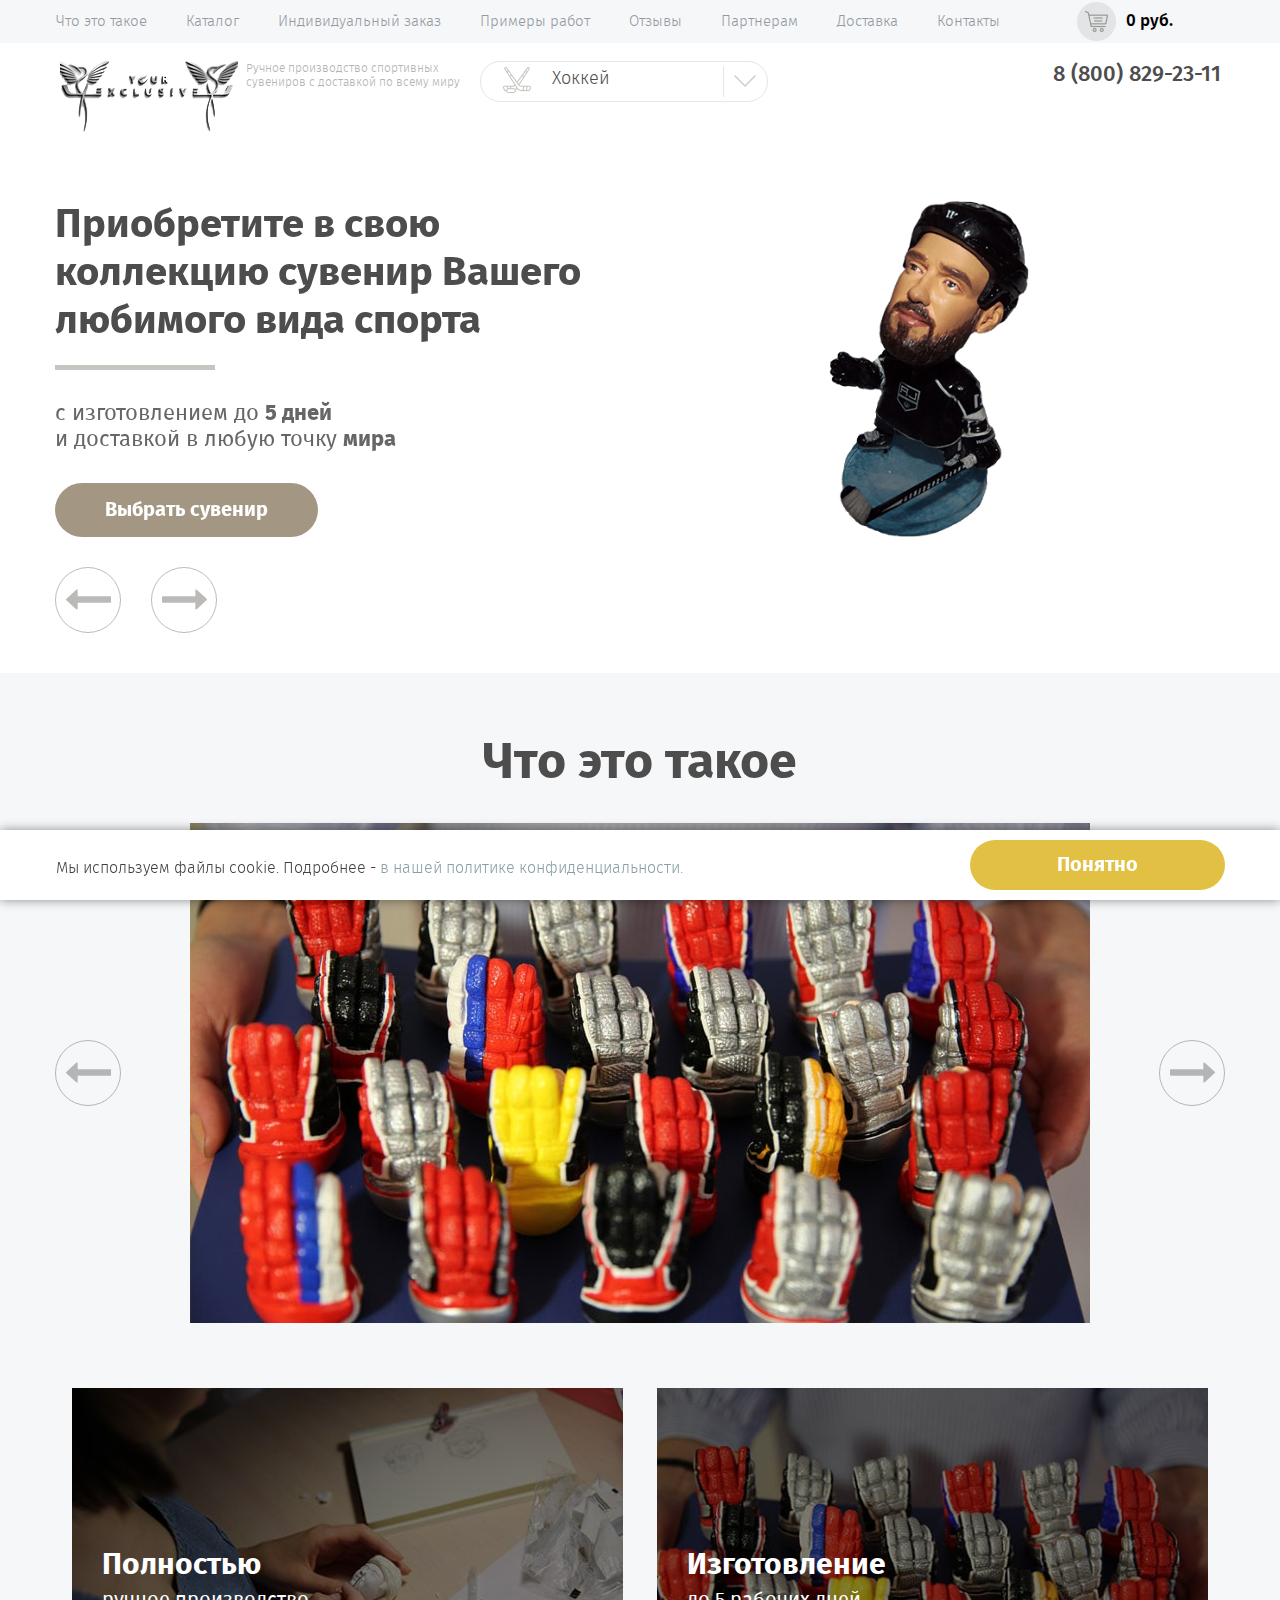
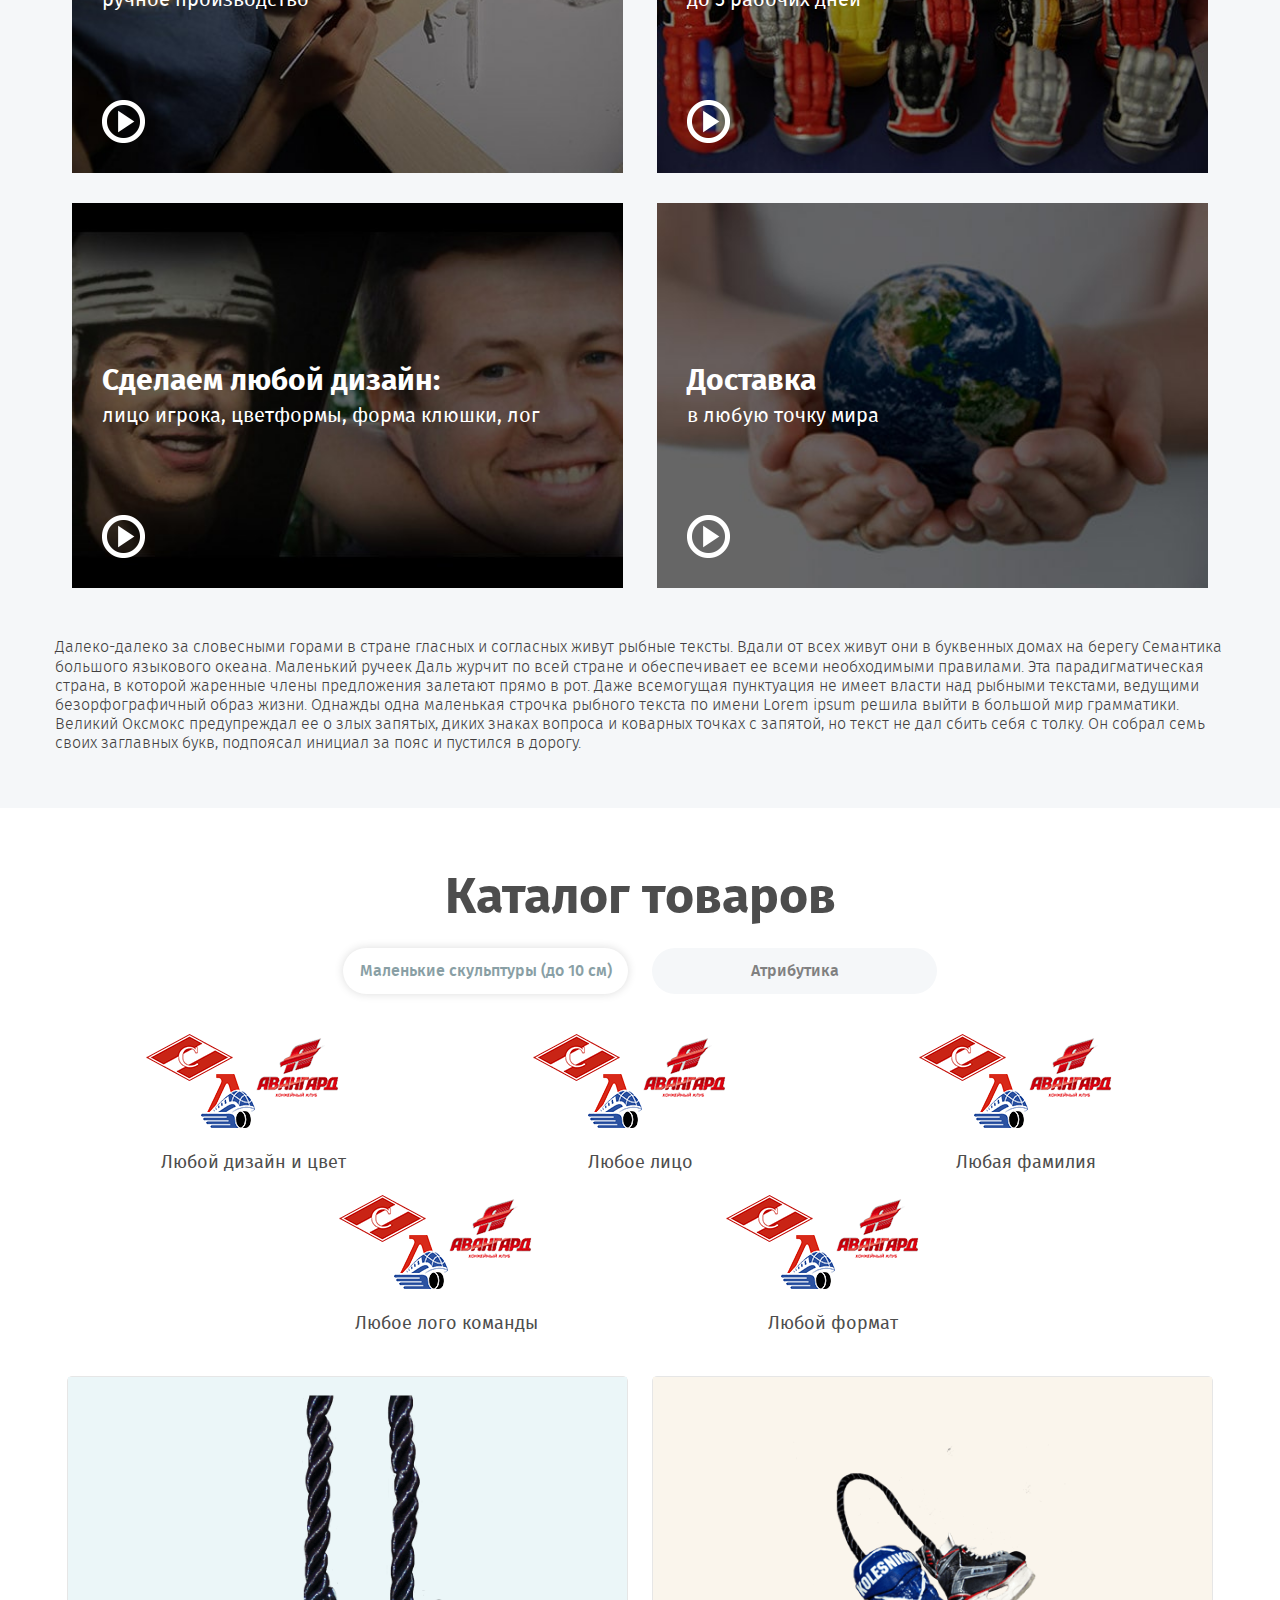
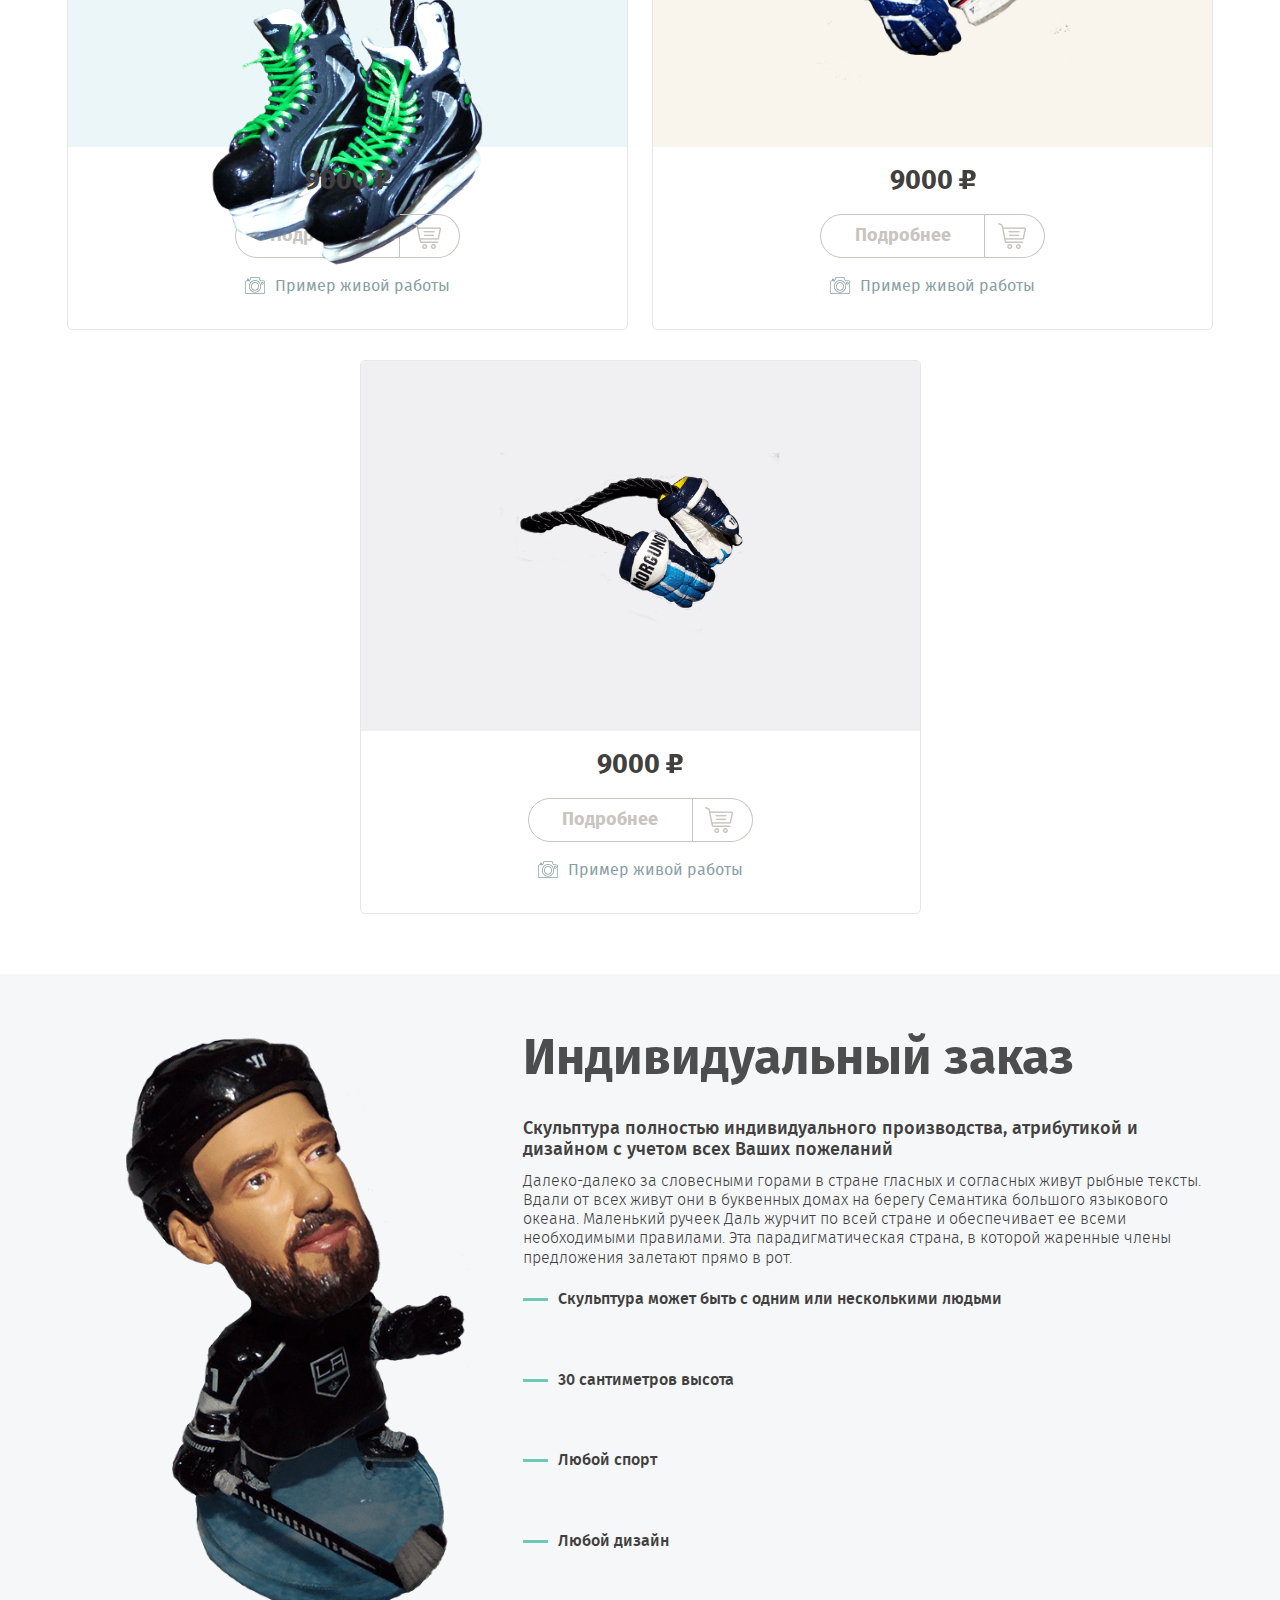
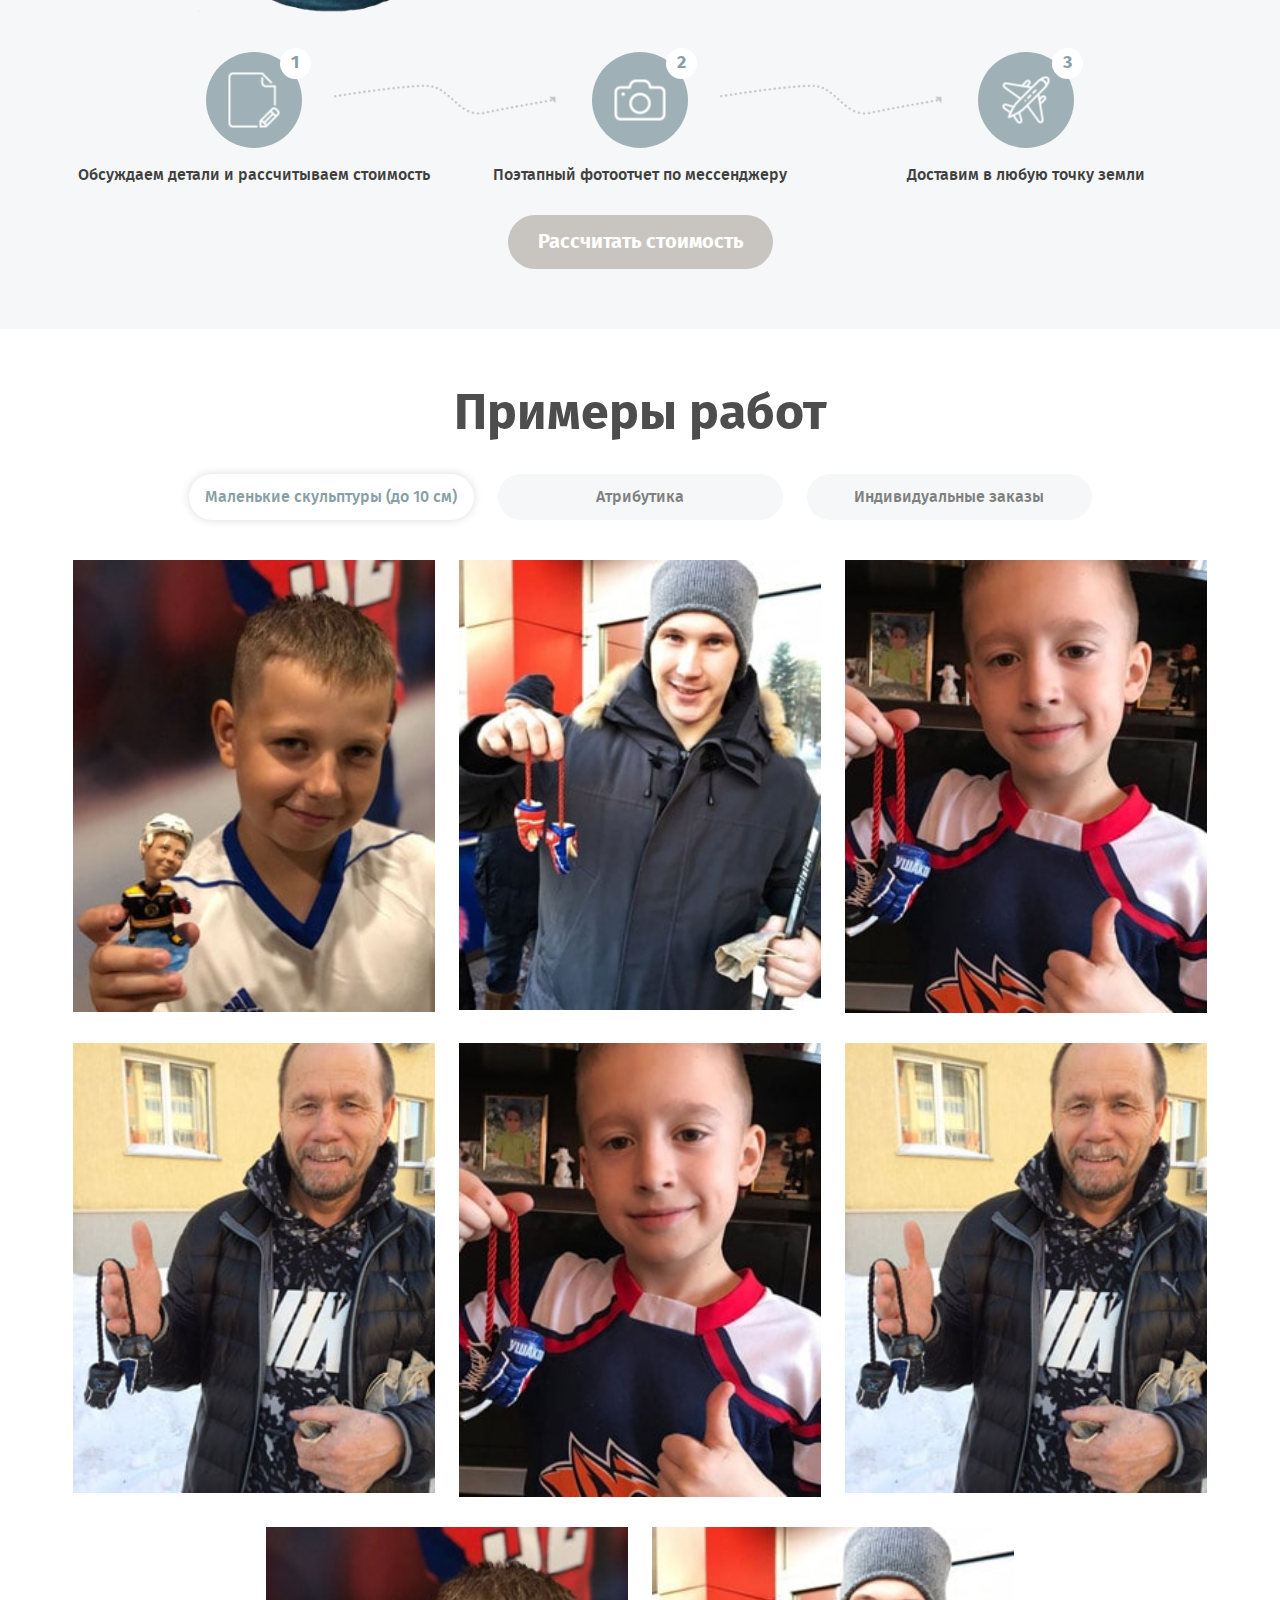
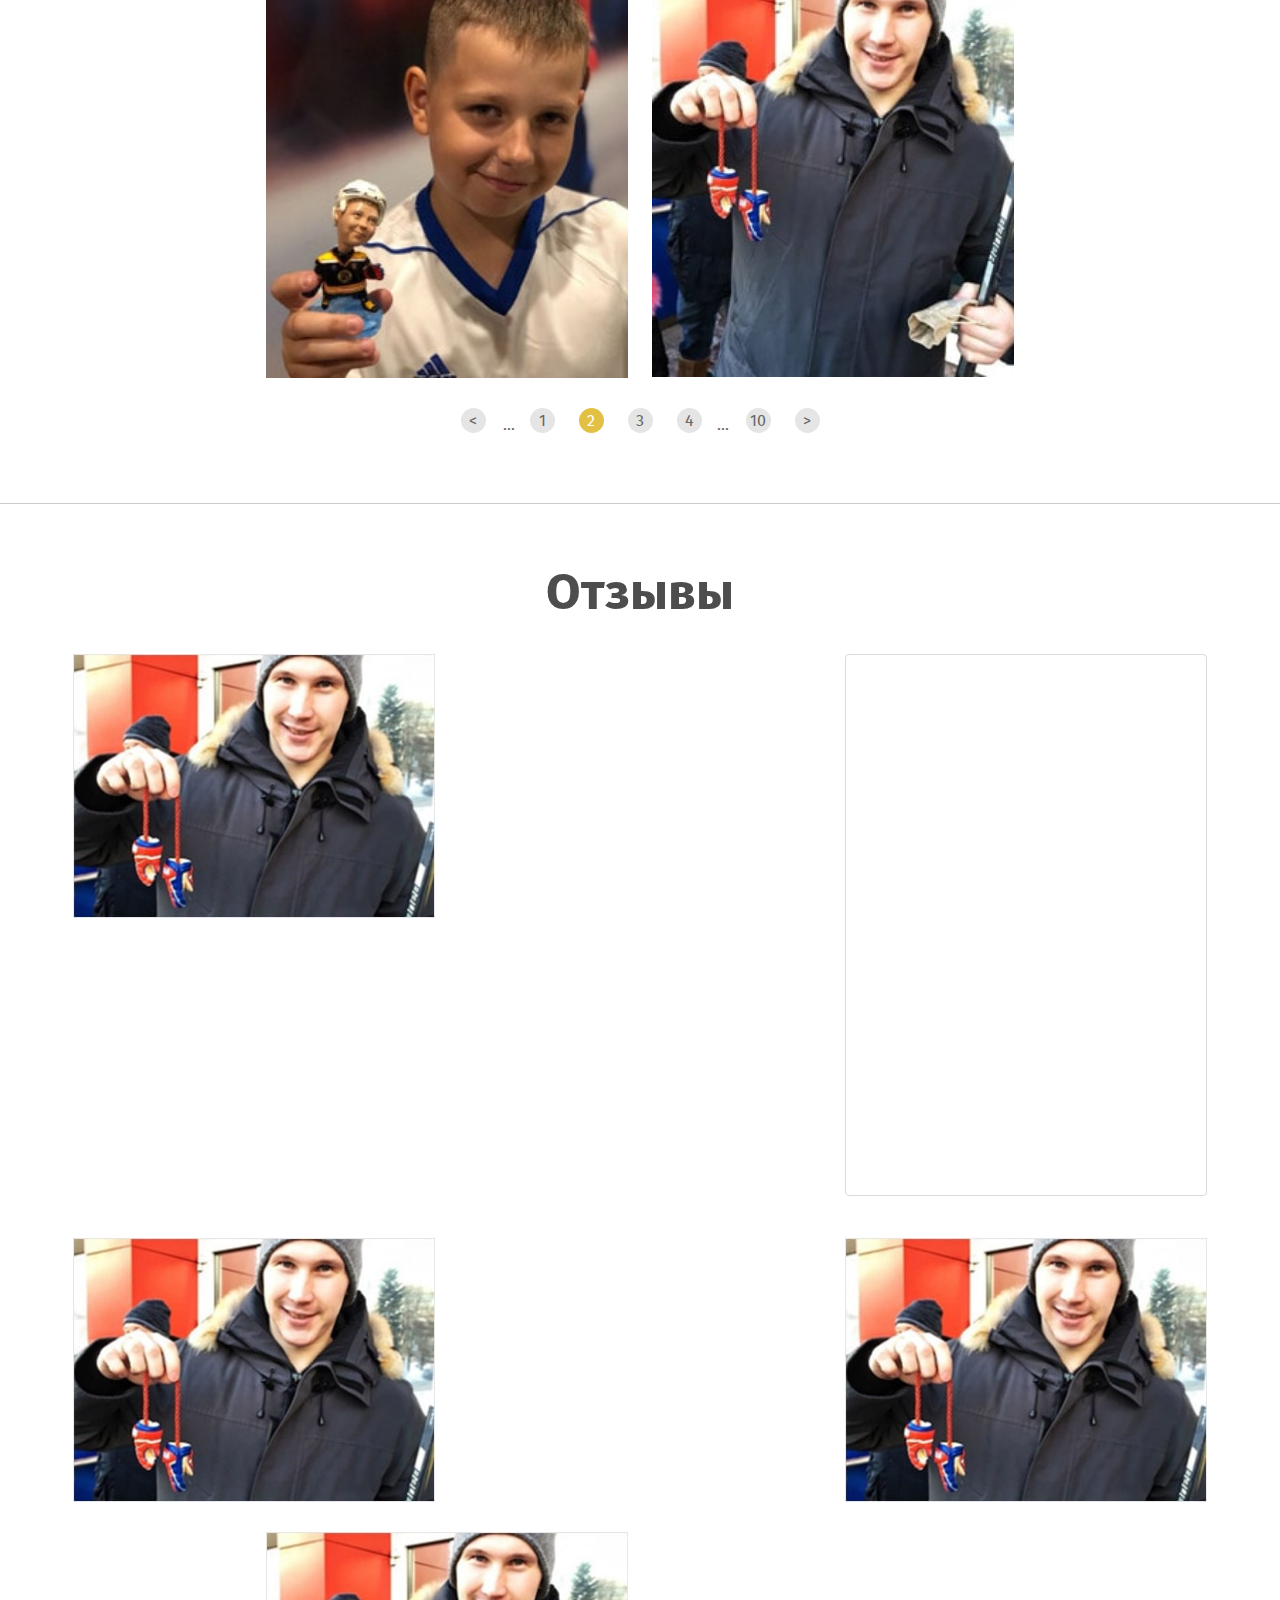
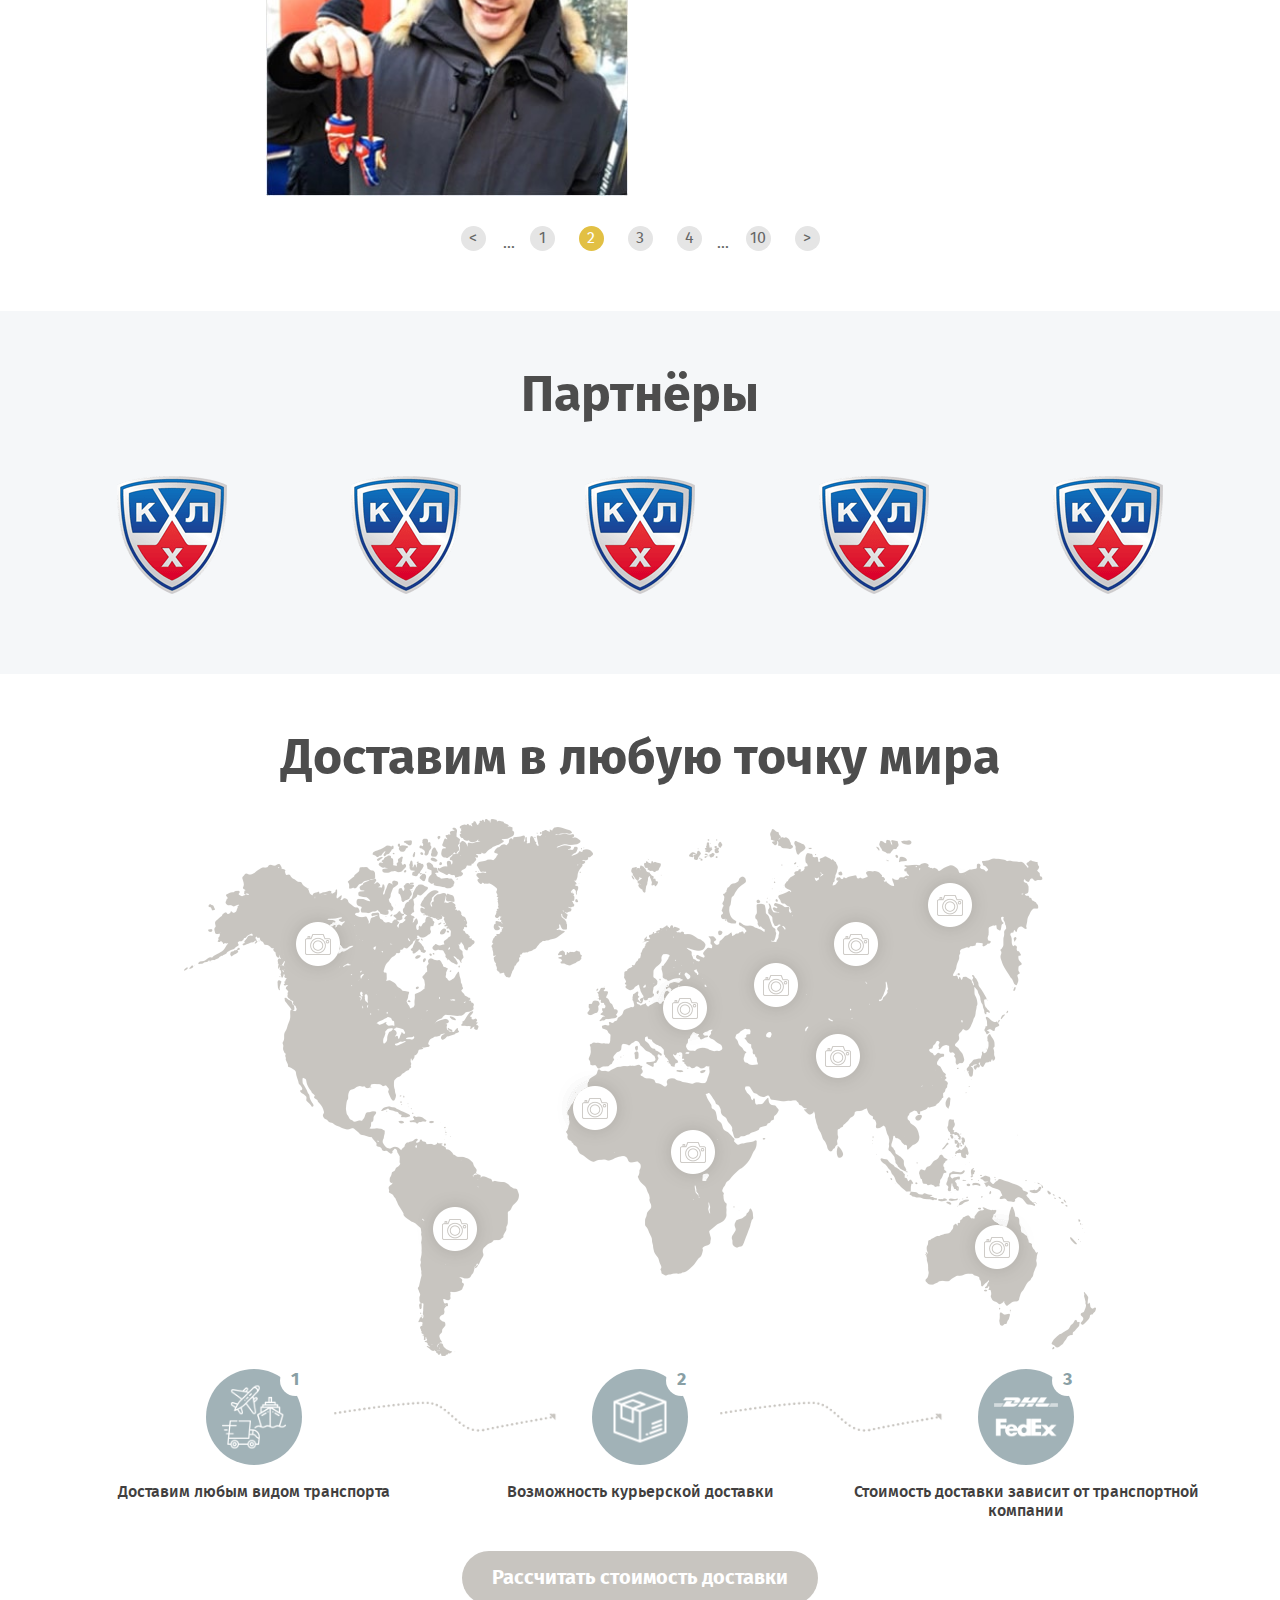
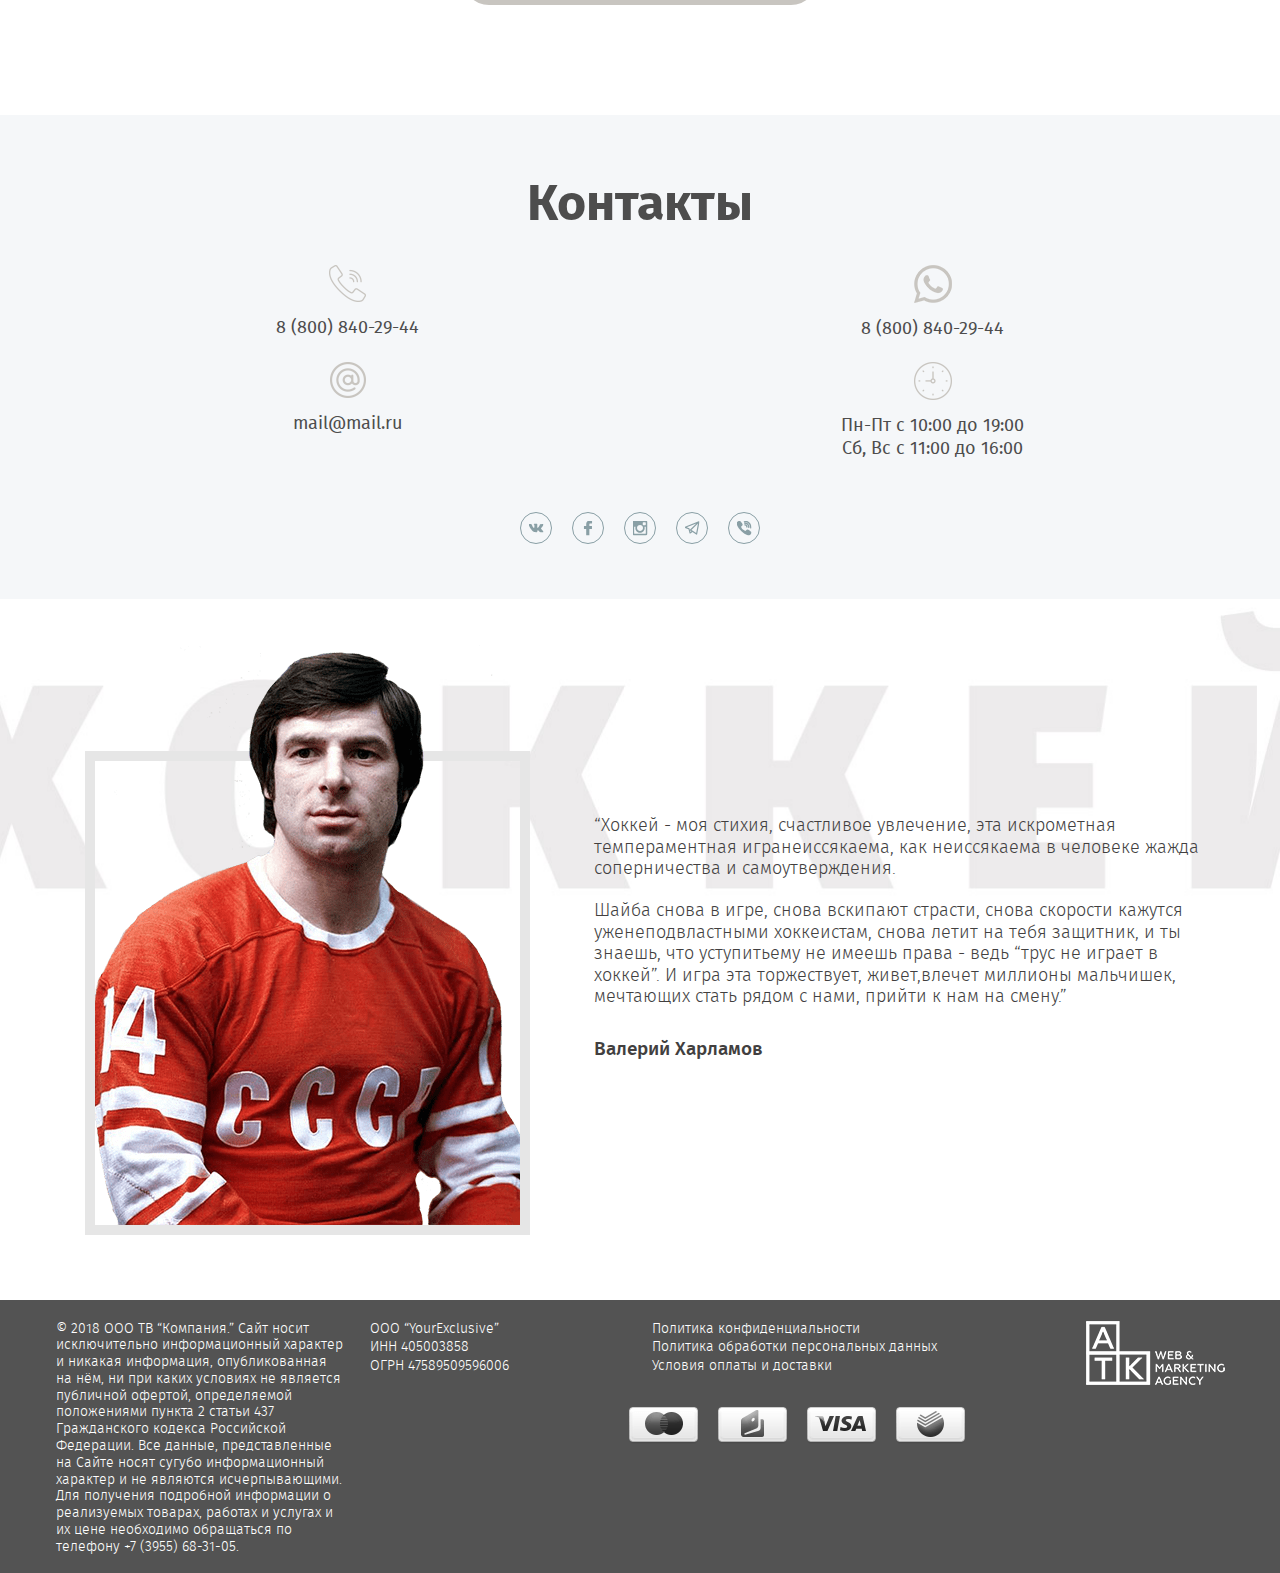
==== commit 42cb3c0d: "ыавма" ====
--- a/index.html
+++ b/index.html
@@ -9,6 +9,7 @@
 
 	<meta http-equiv="Content-Type" content="text/html; charset=utf-8">
 	<meta name="viewport" content="width=device-width,minimum-scale=1,maximum-scale=1">
+	<link rel="shortcut icon" href="i/favicon.ico" type="image/x-icon">
 	<link rel="stylesheet" href="css/reset.css" type="text/css">
 	<link rel="stylesheet" href="css/jquery.fancybox.css" type="text/css">
 	<link rel="stylesheet" href="css/slick.css" type="text/css">
@@ -118,7 +119,7 @@
 						<h2>Приобретите в свою коллекцию сувенир Вашего любимого вида спорта</h2>
 						<div class="abs-img">
 							<img src="i/b-1-img.png" class="anim-img active" id="anim-1-1" data-next="#anim-1-2" data-prev="#anim-1-2">
-							<img src="i/b-1-img.png" id="anim-1-2" data-next="#anim-1-1" data-prev="#anim-1-1">
+							<img src="i/b-4-img.png" id="anim-1-2" data-next="#anim-1-1" data-prev="#anim-1-1">
 						</div>
 						<p>с изготовлением до <span>5 дней</span><br> и доставкой в любую точку <span>мира</span></p>
 						<a href="#b-3" class="b-1-btn scroll-btn">Выбрать сувенир</a>
@@ -128,8 +129,8 @@
 					<div class="slide-wrap">
 						<h2>Приобретите в свою коллекцию сувенир Вашего любимого вида спорта</h2>
 						<div class="abs-img">
-							<img src="i/b-1-img.png" class="anim-img active" id="anim-2-1" data-next="#anim-2-2" data-prev="#anim-2-2">
-							<img src="i/b-1-img.png" id="anim-2-2" data-next="#anim-2-1" data-prev="#anim-2-1">
+							<img src="i/b-7-img.png" class="anim-img active" id="anim-2-1" data-next="#anim-2-2" data-prev="#anim-2-2">
+							<img src="i/b-10-img.png" id="anim-2-2" data-next="#anim-2-1" data-prev="#anim-2-1">
 						</div>
 						<p>с изготовлением до <span>5 дней</span><br> и доставкой в любую точку <span>мира</span></p>
 						<a href="#b-3" class="b-1-btn scroll-btn">Выбрать сувенир</a>
@@ -275,6 +276,8 @@
 							</a>
 						</div>
 						<a href="i/cat-img-1.png" data-fancybox="f-1" class="catalog-example fancybox">Пример живой работы</a>
+						<div class="catalog-name">Коньки 80049586</div>
+						<div class="catalog-text">Однажды одна маленькая строчка рыбного текста по имени Lorem ipsum решила выйти в большой мир грамматики.</div>
 					</div>
 				</li>
 				<li class="f-1" id="t-2">
@@ -291,6 +294,8 @@
 							</a>
 						</div>
 						<a href="i/cat-img-2.png" data-fancybox="f-1" class="catalog-example fancybox">Пример живой работы</a>
+						<div class="catalog-name">Коньки 80049587</div>
+						<div class="catalog-text">Однажды одна маленькая строчка рыбного текста по имени Lorem ipsum решила выйти в большой мир.</div>
 					</div>
 				</li>
 				<li class="f-2" id="t-3">
@@ -307,6 +312,8 @@
 							</a>
 						</div>
 						<a href="i/cat-img-2.png" data-fancybox="f-2" class="catalog-example fancybox">Пример живой работы</a>
+						<div class="catalog-name">Коньки 80049588</div>
+						<div class="catalog-text">Однажды одна маленькая строчка рыбного текста по имени Lorem ipsum решила выйти в большой.</div>
 					</div>
 				</li>
 				<li class="f-1" id="t-4">
@@ -323,6 +330,8 @@
 							</a>
 						</div>
 						<a href="i/cat-img-3.png" data-fancybox="f-1" class="catalog-example fancybox">Пример живой работы</a>
+						<div class="catalog-name">Коньки 80049589</div>
+						<div class="catalog-text">Однажды одна маленькая строчка рыбного текста по имени Lorem ipsum решила выйти в.</div>
 					</div>
 				</li>
 			</ul>
@@ -429,7 +438,6 @@
 				</li>
 				<li>
 					<iframe class="instagram-media instagram-media-rendered" id="instagram-embed-0" src="https://www.instagram.com/p/BotyVatn4Hx/embed/captioned/?cr=1&v=12&wp=656#%7B%22ci%22%3A0%2C%22os%22%3A4585.5000000447035%7D" allowtransparency="true" frameborder="0" data-instgrm-payload-id="instagram-media-payload-0" scrolling="no" style="background: rgb(255, 255, 255); border: 1px solid rgb(219, 219, 219); margin: 0px 0px 12px; max-width: 658px; width: calc(100% - 2px); border-radius: 4px; box-shadow: none; display: block; padding: 0px;"></iframe>
-					<!--<blockquote class="instagram-media" data-instgrm-permalink="https://www.instagram.com/p/BotyVatn4Hx/?utm_source=ig_embed&amp;utm_medium=loading" data-instgrm-version="12" style=" background:#FFF; border:0; border-radius:3px; box-shadow:0 0 1px 0 rgba(0,0,0,0.5),0 1px 10px 0 rgba(0,0,0,0.15); margin: 1px; max-width:540px; padding:0; width:99.375%; width:-webkit-calc(100% - 2px); width:calc(100% - 2px);"><div style="padding:16px;"> <a href="https://www.instagram.com/p/BotyVatn4Hx/?utm_source=ig_embed&amp;utm_medium=loading" style=" background:#FFFFFF; line-height:0; padding:0 0; text-align:center; text-decoration:none; width:100%;" target="_blank"> <div style=" display: flex; flex-direction: row; align-items: center;"> <div style="background-color: #F4F4F4; border-radius: 50%; flex-grow: 0; height: 40px; margin-right: 14px; width: 40px;"></div> <div style="display: flex; flex-direction: column; flex-grow: 1; justify-content: center;"> <div style=" background-color: #F4F4F4; border-radius: 4px; flex-grow: 0; height: 14px; margin-bottom: 6px; width: 100px;"></div> <div style=" background-color: #F4F4F4; border-radius: 4px; flex-grow: 0; height: 14px; width: 60px;"></div></div></div><div style="padding: 19% 0;"></div><div style="display:block; height:50px; margin:0 auto 12px; width:50px;"><svg width="50px" height="50px" viewBox="0 0 60 60" version="1.1" xmlns="https://www.w3.org/2000/svg" xmlns:xlink="https://www.w3.org/1999/xlink"><g stroke="none" stroke-width="1" fill="none" fill-rule="evenodd"><g transform="translate(-511.000000, -20.000000)" fill="#000000"><g><path d="M556.869,30.41 C554.814,30.41 553.148,32.076 553.148,34.131 C553.148,36.186 554.814,37.852 556.869,37.852 C558.924,37.852 560.59,36.186 560.59,34.131 C560.59,32.076 558.924,30.41 556.869,30.41 M541,60.657 C535.114,60.657 530.342,55.887 530.342,50 C530.342,44.114 535.114,39.342 541,39.342 C546.887,39.342 551.658,44.114 551.658,50 C551.658,55.887 546.887,60.657 541,60.657 M541,33.886 C532.1,33.886 524.886,41.1 524.886,50 C524.886,58.899 532.1,66.113 541,66.113 C549.9,66.113 557.115,58.899 557.115,50 C557.115,41.1 549.9,33.886 541,33.886 M565.378,62.101 C565.244,65.022 564.756,66.606 564.346,67.663 C563.803,69.06 563.154,70.057 562.106,71.106 C561.058,72.155 560.06,72.803 558.662,73.347 C557.607,73.757 556.021,74.244 553.102,74.378 C549.944,74.521 548.997,74.552 541,74.552 C533.003,74.552 532.056,74.521 528.898,74.378 C525.979,74.244 524.393,73.757 523.338,73.347 C521.94,72.803 520.942,72.155 519.894,71.106 C518.846,70.057 518.197,69.06 517.654,67.663 C517.244,66.606 516.755,65.022 516.623,62.101 C516.479,58.943 516.448,57.996 516.448,50 C516.448,42.003 516.479,41.056 516.623,37.899 C516.755,34.978 517.244,33.391 517.654,32.338 C518.197,30.938 518.846,29.942 519.894,28.894 C520.942,27.846 521.94,27.196 523.338,26.654 C524.393,26.244 525.979,25.756 528.898,25.623 C532.057,25.479 533.004,25.448 541,25.448 C548.997,25.448 549.943,25.479 553.102,25.623 C556.021,25.756 557.607,26.244 558.662,26.654 C560.06,27.196 561.058,27.846 562.106,28.894 C563.154,29.942 563.803,30.938 564.346,32.338 C564.756,33.391 565.244,34.978 565.378,37.899 C565.522,41.056 565.552,42.003 565.552,50 C565.552,57.996 565.522,58.943 565.378,62.101 M570.82,37.631 C570.674,34.438 570.167,32.258 569.425,30.349 C568.659,28.377 567.633,26.702 565.965,25.035 C564.297,23.368 562.623,22.342 560.652,21.575 C558.743,20.834 556.562,20.326 553.369,20.18 C550.169,20.033 549.148,20 541,20 C532.853,20 531.831,20.033 528.631,20.18 C525.438,20.326 523.257,20.834 521.349,21.575 C519.376,22.342 517.703,23.368 516.035,25.035 C514.368,26.702 513.342,28.377 512.574,30.349 C511.834,32.258 511.326,34.438 511.181,37.631 C511.035,40.831 511,41.851 511,50 C511,58.147 511.035,59.17 511.181,62.369 C511.326,65.562 511.834,67.743 512.574,69.651 C513.342,71.625 514.368,73.296 516.035,74.965 C517.703,76.634 519.376,77.658 521.349,78.425 C523.257,79.167 525.438,79.673 528.631,79.82 C531.831,79.965 532.853,80.001 541,80.001 C549.148,80.001 550.169,79.965 553.369,79.82 C556.562,79.673 558.743,79.167 560.652,78.425 C562.623,77.658 564.297,76.634 565.965,74.965 C567.633,73.296 568.659,71.625 569.425,69.651 C570.167,67.743 570.674,65.562 570.82,62.369 C570.966,59.17 571,58.147 571,50 C571,41.851 570.966,40.831 570.82,37.631"></path></g></g></g></svg></div><div style="padding-top: 8px;"> <div style=" color:#3897f0; font-family:Arial,sans-serif; font-size:14px; font-style:normal; font-weight:550; line-height:18px;"> Посмотреть эту публикацию в Instagram</div></div><div style="padding: 12.5% 0;"></div> <div style="display: flex; flex-direction: row; margin-bottom: 14px; align-items: center;"><div> <div style="background-color: #F4F4F4; border-radius: 50%; height: 12.5px; width: 12.5px; transform: translateX(0px) translateY(7px);"></div> <div style="background-color: #F4F4F4; height: 12.5px; transform: rotate(-45deg) translateX(3px) translateY(1px); width: 12.5px; flex-grow: 0; margin-right: 14px; margin-left: 2px;"></div> <div style="background-color: #F4F4F4; border-radius: 50%; height: 12.5px; width: 12.5px; transform: translateX(9px) translateY(-18px);"></div></div><div style="margin-left: 8px;"> <div style=" background-color: #F4F4F4; border-radius: 50%; flex-grow: 0; height: 20px; width: 20px;"></div> <div style=" width: 0; height: 0; border-top: 2px solid transparent; border-left: 6px solid #f4f4f4; border-bottom: 2px solid transparent; transform: translateX(16px) translateY(-4px) rotate(30deg)"></div></div><div style="margin-left: auto;"> <div style=" width: 0px; border-top: 8px solid #F4F4F4; border-right: 8px solid transparent; transform: translateY(16px);"></div> <div style=" background-color: #F4F4F4; flex-grow: 0; height: 12px; width: 16px; transform: translateY(-4px);"></div> <div style=" width: 0; height: 0; border-top: 8px solid #F4F4F4; border-left: 8px solid transparent; transform: translateY(-4px) translateX(8px);"></div></div></div> <div style="display: flex; flex-direction: column; flex-grow: 1; justify-content: center; margin-bottom: 24px;"> <div style=" background-color: #F4F4F4; border-radius: 4px; flex-grow: 0; height: 14px; margin-bottom: 6px; width: 224px;"></div> <div style=" background-color: #F4F4F4; border-radius: 4px; flex-grow: 0; height: 14px; width: 144px;"></div></div></a><p style=" color:#c9c8cd; font-family:Arial,sans-serif; font-size:14px; line-height:17px; margin-bottom:0; margin-top:8px; overflow:hidden; padding:8px 0 7px; text-align:center; text-overflow:ellipsis; white-space:nowrap;"><a href="https://www.instagram.com/p/BotyVatn4Hx/?utm_source=ig_embed&amp;utm_medium=loading" style=" color:#c9c8cd; font-family:Arial,sans-serif; font-size:14px; font-style:normal; font-weight:normal; line-height:17px; text-decoration:none;" target="_blank">Публикация от Leo Messi (@leomessi)</a> <time style=" font-family:Arial,sans-serif; font-size:14px; line-height:17px;" datetime="2018-10-09T14:17:46+00:00">9 Окт 2018 в 7:17 PDT</time></p></div></blockquote> <script async src="//www.instagram.com/embed.js"></script>-->
 				</li>
 				<li>
 					<a href="i/b-6-img.jpg" class="fancybox"><img src="i/b-6-img.jpg"></a>
@@ -593,6 +601,13 @@
 		</div>
 	</div>
 
+	<div class="cookie">
+		<div class="b-block">
+			<p>Мы используем файлы cookie. Подробнее - <a href="https://antirzhavin.ru/about/policy/" target="_blank">в нашей политике конфиденциальности.</a></p>
+			<div class="cookie-btn">Понятно</div>
+		</div>
+	</div>
+
 	<div style="display:none;">
 		<a href="#popup-product" class="fancybox" id="popup-a"></a>
 		<div class="popup-product" id="popup-product">
@@ -607,6 +622,11 @@
 				<p>Однажды одна маленькая строчка рыбного текста по имени Lorem ipsum решила выйти в большой мир грамматики.</p>
 				<div class="product-price"><span>9 000</span></div>
 				<a href="#" class="product-btn"><span>Добавить в корзину</span></a>
+				<div class="product-buttons">
+					<a href="" class="count-btn less"><span>-</span></a>
+					<span class="product-col">1</span>
+					<a href="" class="count-btn more"><span>+</span></a>
+				</div>
 			</div>
 		</div>
 
@@ -623,8 +643,8 @@
 				</div>
 				<span class="add-btn" data-col="1">Добавить</span>
 				<div class="add-btn-description">(Вы можете прикрепить пример понравившейся работы из нашего портфолио, или выслать пример того, что нашли в интернете. Мы сделаем расчет стоимости и ответим)</div>
-				<input type="text" placeholder="Ваше имя:">
-				<input type="tel" placeholder="Ваш телефон:">
+				<input type="text" placeholder="Ваше имя:" class="required">
+				<input type="tel" placeholder="Ваш телефон:" class="required">
 				<button type="submit">Получить рассчёт</button>
 				<div class="button-text"><div class="radio-btn active"></div>Отправляя заявку, Вы соглашаетесь<br> с <a href="#" target="_blank">политикой конфиденциальности</a></div>
 			</form>
@@ -659,8 +679,8 @@
 						</li>
 					</ul>
 				</div>
-				<input type="text" placeholder="Ваше имя:">
-				<input type="tel" placeholder="Ваш телефон:">
+				<input type="text" placeholder="Ваше имя:" class="required">
+				<input type="tel" placeholder="Ваш телефон:" class="required">
 				<button type="submit">Получить рассчёт</button>
 				<div class="button-text"><div class="radio-btn active"></div>Отправляя заявку, Вы соглашаетесь<br> с <a href="#" target="_blank">политикой конфиденциальности</a></div>
 			</form>
--- a/css/layout.css
+++ b/css/layout.css
@@ -340,7 +340,7 @@
 .header-logo {
 	display: inline-block;
 	vertical-align: top;
-	width: 184px;
+	width: 178px;
 	margin-right: 4px;
 }
 .header-logo a {
@@ -803,6 +803,16 @@
 	color: #899fa5;
 	font-size: 16px;
 	margin-bottom: 10px;
+	-webkit-transition: all 0.3s;
+	-moz-transition: all 0.3s;
+	-ms-transition: all 0.3s;
+	transition: all 0.3s;
+}
+.product-example:hover {
+	-webkit-filter: brightness(0.8);
+	-moz-filter: brightness(0.8);
+	-ms-filter: brightness(0.8);
+	filter: brightness(0.8);
 }
 .popup-product p {
 	display: block;
@@ -843,6 +853,9 @@
 	max-width: 310px;
 	width: 100%;
 	text-align: center;
+}
+.product-btn.active {
+	display: none;
 }
 .product-btn span {
 	display: inline-block;
@@ -863,6 +876,56 @@
 	width: 28px;
 	height: 26px;
 	background-image: url('../i/basket-icon-h.png');
+}
+.product-buttons {
+	display: none;
+	vertical-align: middle;
+	box-sizing: border-box;
+	width: 100%;
+	text-align: center;
+}
+.product-buttons.active {
+	display: block;
+}
+.product-buttons .count-btn {
+	display: inline-block;
+	vertical-align: middle;
+	border-radius: 50%;
+	background-color: rgb(200, 197, 192);
+	position: relative;
+	width: 27px;
+	height: 27px;
+	-webkit-transition: all 0.3s;
+	-moz-transition: all 0.3s;
+	-ms-transition: all 0.3s;
+	transition: all 0.3s;
+}
+.product-buttons .count-btn:hover {
+	cursor: pointer;
+	background-color: rgb(158, 155, 151);
+}
+.product-buttons .count-btn span {
+	display: block;
+	font-family: 'FiraSans-Bold';
+	color: #ffffff;
+	font-size: 18px;
+	position: absolute;
+	left: 50%;
+	top: 50%;
+	-webkit-transform: translate(-50%, -47%);
+	-moz-transform: translate(-50%, -47%);
+	-ms-transform: translate(-50%, -47%);
+	transform: translate(-50%, -47%);
+}
+.product-buttons .product-col {
+	display: inline-block;
+	vertical-align: middle;
+	max-width: calc(100% - 62px);
+	min-width: 55px;
+	padding: 0 5px;
+	box-sizing: border-box;
+	font-size: 14px;
+	color: rgb(66, 63, 63);
 }
 
 .popup {
--- a/css/index.css
+++ b/css/index.css
@@ -59,7 +59,7 @@
 	display: block;
 	position: absolute;
 	right: 50%;
-	top: 10px;
+	top: 0;
 	-webkit-transform: translate(50%,-100%);
 	-moz-transform: translate(50%,-100%);
 	-ms-transform: translate(50%,-100%);
@@ -74,13 +74,15 @@
 }
 .b-1-slide .abs-img img.active {
 	opacity: 1;
-	-webkit-transform: translate(50%,0);
-	-moz-transform: translate(50%,0);
-	-ms-transform: translate(50%,0);
-	transform: translate(50%,0);
+	top: calc(50% + 10px);
+	-webkit-transform: translate(50%,-50%);
+	-moz-transform: translate(50%,-50%);
+	-ms-transform: translate(50%,-50%);
+	transform: translate(50%,-50%);
 }
 .b-1-slide .abs-img img.move {
 	opacity: 0;
+	top: 100%;
 	-webkit-transform: translate(50%,100%);
 	-moz-transform: translate(50%,100%);
 	-ms-transform: translate(50%,100%);
@@ -94,46 +96,46 @@
 }
 @-webkit-keyframes anim_img {
 	0% {
-		transform: translate(50%,0);
+		transform: translate(50%,-50%);
 	}
 	50% {
-		transform: translate(50%,-10px);
+		transform: translate(50%,calc(-50% - 10px));
 	}
 	100% {
-		transform: translate(50%,0);
+		transform: translate(50%,-50%);
 	}
 }
 @-moz-keyframes anim_img {
 	0% {
-		transform: translate(50%,0);
+		transform: translate(50%,-50%);
 	}
 	50% {
-		transform: translate(50%,-10px);
+		transform: translate(50%,calc(-50% - 10px));
 	}
 	100% {
-		transform: translate(50%,0);
+		transform: translate(50%,-50%);
 	}
 }
 @-ms-keyframes anim_img {
 	0% {
-		transform: translate(50%,0);
+		transform: translate(50%,-50%);
 	}
 	50% {
-		transform: translate(50%,-10px);
+		transform: translate(50%,calc(-50% - 10px));
 	}
 	100% {
-		transform: translate(50%,0);
+		transform: translate(50%,-50%);
 	}
 }
 @keyframes anim_img {
 	0% {
-		transform: translate(50%,0);
+		transform: translate(50%,-50%);
 	}
 	50% {
-		transform: translate(50%,-10px);
+		transform: translate(50%,calc(-50% - 10px));
 	}
 	100% {
-		transform: translate(50%,0);
+		transform: translate(50%,-50%);
 	}
 }
 .b-1-slide p {
@@ -479,6 +481,7 @@
 	max-height: 100%;
 }
 .catalog-name {
+	display: none;
 	font-size: 18px;
 	color: #423f3f;
 	padding: 0 20px;
@@ -613,6 +616,9 @@
 }
 .catalog-buttons .choose-btn:hover img.hover {
 	opacity: 1;
+}
+.catalog-text {
+	display: none;
 }
 
 .b-4 {
@@ -654,7 +660,7 @@
 	display: block;
 	position: absolute;
 	right: 50%;
-	top: 10px;
+	top: 0;
 	-webkit-transform: translate(50%,-100%);
 	-moz-transform: translate(50%,-100%);
 	-ms-transform: translate(50%,-100%);
@@ -669,13 +675,15 @@
 }
 .b-4-wrap .abs-img img.active {
 	opacity: 1;
-	-webkit-transform: translate(50%,0);
-	-moz-transform: translate(50%,0);
-	-ms-transform: translate(50%,0);
-	transform: translate(50%,0);
+	top: calc(50% + 5px);
+	-webkit-transform: translate(50%,-50%);
+	-moz-transform: translate(50%,-50%);
+	-ms-transform: translate(50%,-50%);
+	transform: translate(50%,-50%);
 }
 .b-4-wrap .abs-img img.move {
 	opacity: 0;
+	top: 100%;
 	-webkit-transform: translate(50%,100%);
 	-moz-transform: translate(50%,100%);
 	-ms-transform: translate(50%,100%);
@@ -1597,6 +1605,65 @@
 	color: rgb(66, 63, 63);
 }
 
+.cookie {
+	display: none;
+	position: fixed;
+	left: 0;
+	bottom: 0;
+	width: 100%;
+	box-sizing: border-box;
+	z-index: 50;
+	background-color: #ffffff;
+	box-shadow: 0px 0px 10px 0px rgba(0, 0, 0, 0.44);
+}
+.cookie .b-block {
+	padding-top: 10px;
+	padding-bottom: 10px;
+}
+.cookie.active {
+	display: block;
+}
+.cookie p {
+	display: inline-block;
+	vertical-align: middle;
+	max-width: 100%;
+	font-size: 16px;
+	color: #423f3f;
+	line-height: 1.2;
+	width: calc(100% - 260px);
+	text-align: left;
+}
+.cookie p a {
+	color: #899fa5;
+	-webkit-transition: all 0.3s;
+	-moz-transition: all 0.3s;
+	-ms-transition: all 0.3s;
+	transition: all 0.3s;
+}
+.cookie p a:hover {
+	color: #000000;
+}
+.cookie-btn {
+	display: inline-block;
+	color: #ffffff;
+	padding: 15px 20px;
+	max-width: 100%;
+	box-sizing: border-box;
+	background-color: rgb(226, 192, 68);
+	border-radius: 100px;
+	font-family: 'FiraSans-Bold';
+	font-size: 20px;
+	width: 255px;
+	-webkit-transition: all 0.3s;
+	-moz-transition: all 0.3s;
+	-ms-transition: all 0.3s;
+	transition: all 0.3s;
+}
+.cookie-btn:hover {
+	cursor: pointer;
+	/*background-color: #5379aa;*/
+}
+
 
 
 
@@ -1650,10 +1717,14 @@
 		width: 100%;
 		height: 350px;
 		margin: 0 auto 30px;
+		overflow: hidden;
 		-webkit-transform: translateX(0);
 		-moz-transform: translateX(0);
 		-ms-transform: translateX(0);
 		transform: translateX(0);
+	}
+	.b-1-slide .abs-img img {
+		max-height: calc(100% - 10px);
 	}
 	.b-1-slide h2::before {
 		left: calc(50% - 80px);
@@ -1819,6 +1890,12 @@
 		display: block;
 		width: 100%;
 	}
+	.cookie p {
+		display: block;
+		width: 100%;
+		text-align: center;
+		margin-bottom: 20px;
+	}
 }
 @media screen and (max-width: 640px) {
 	.reviews iframe.instagram-media {
